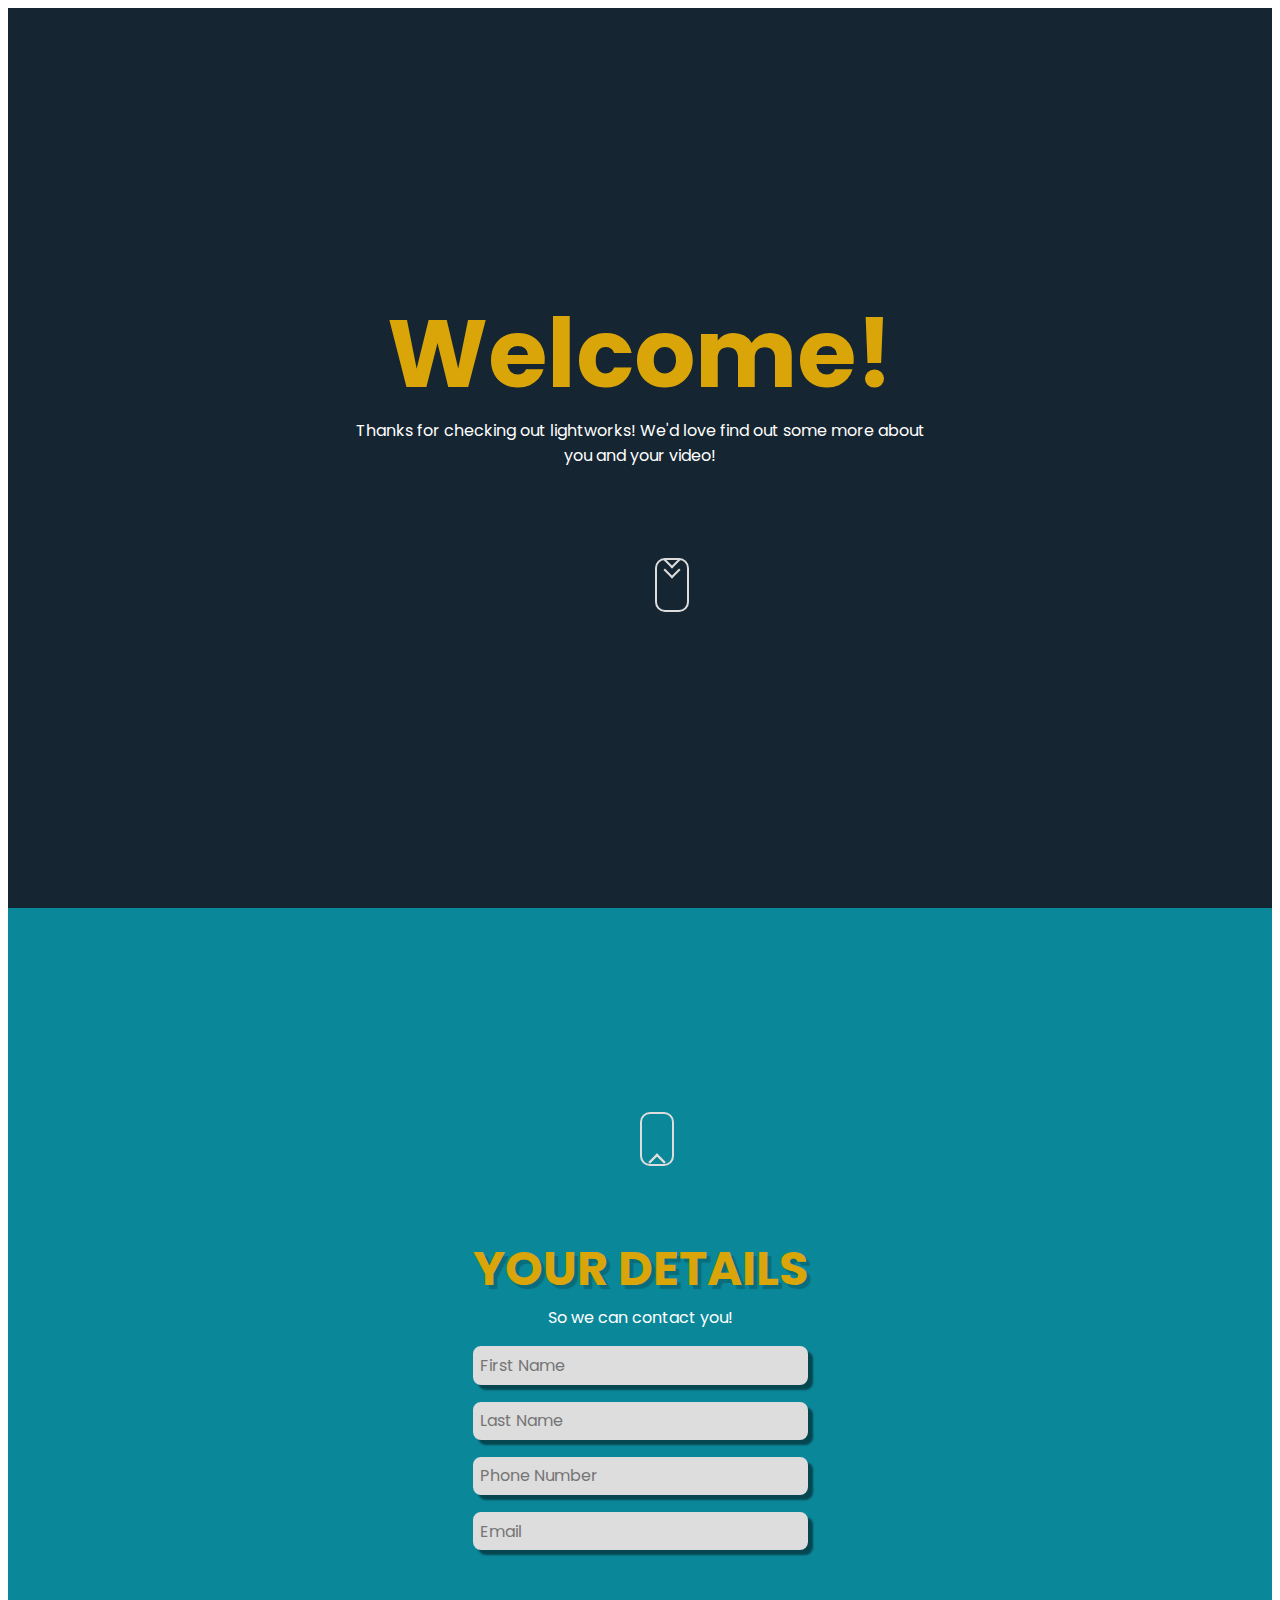
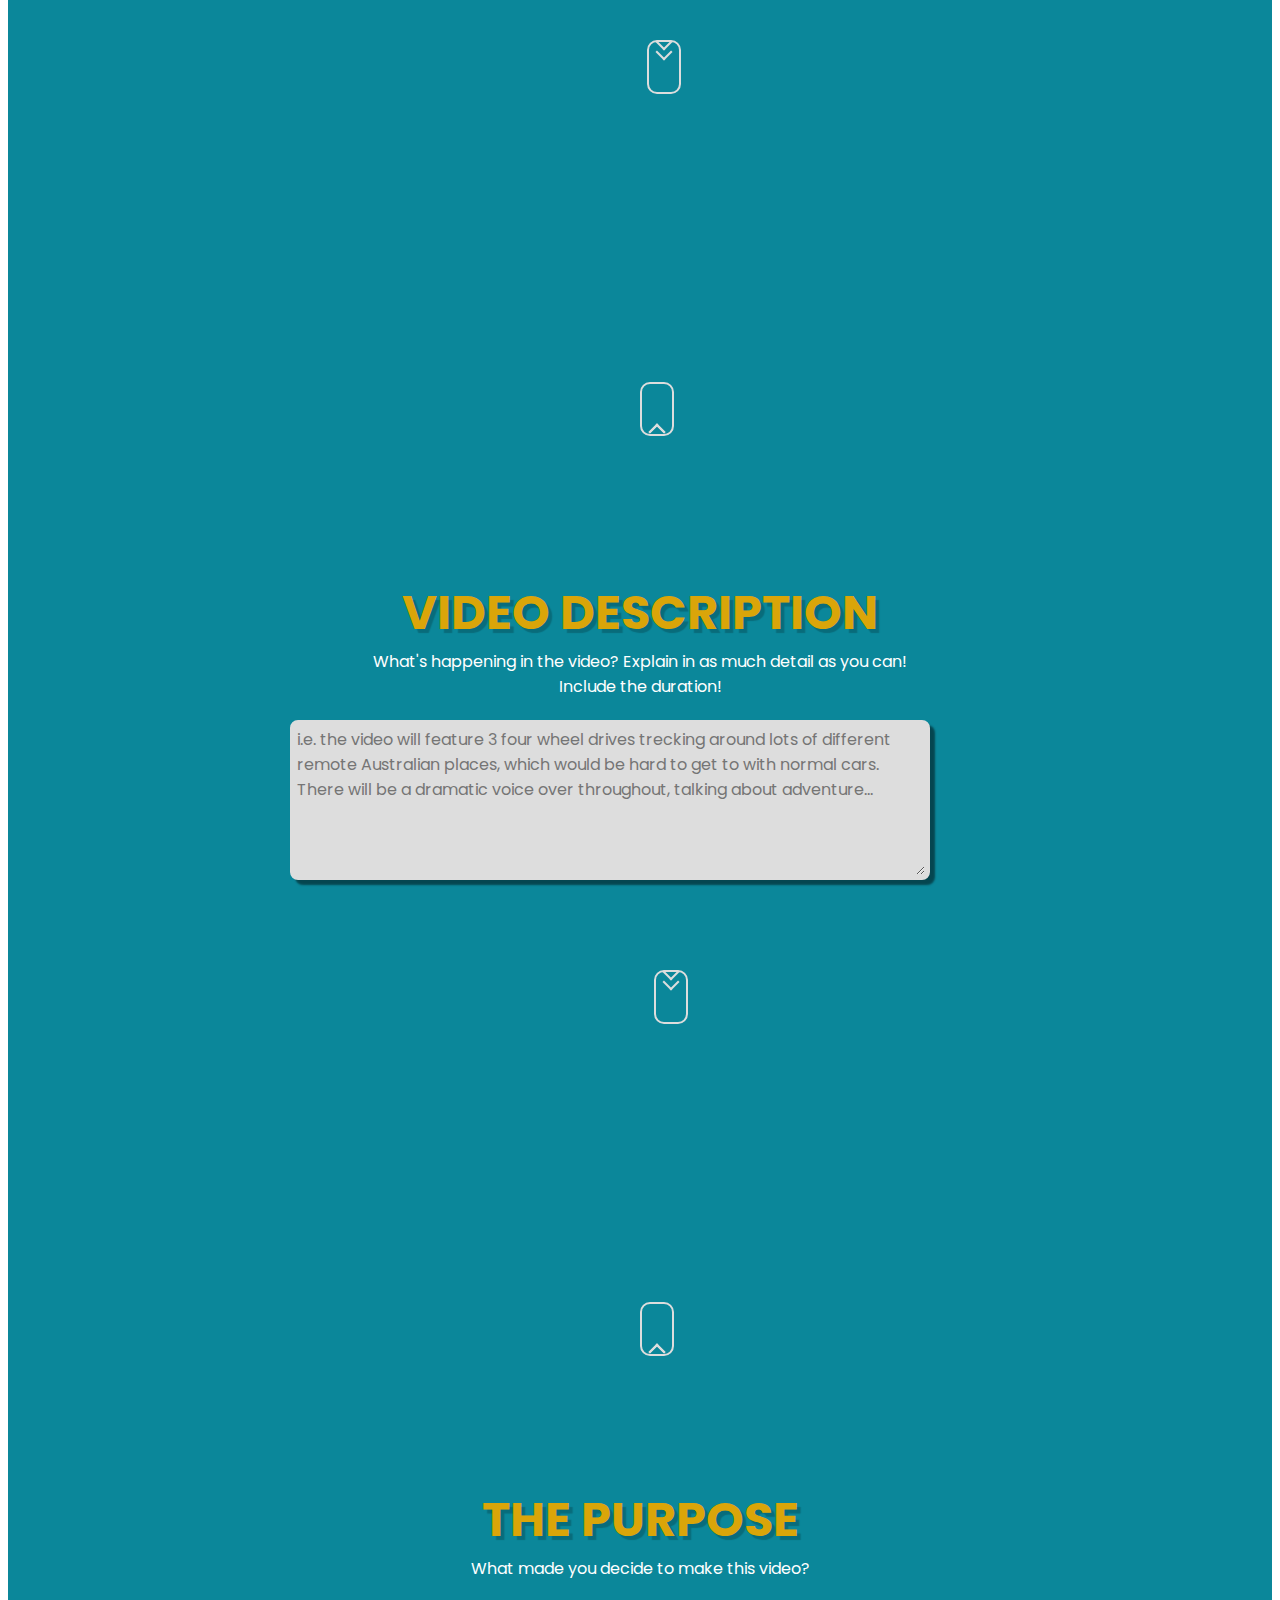
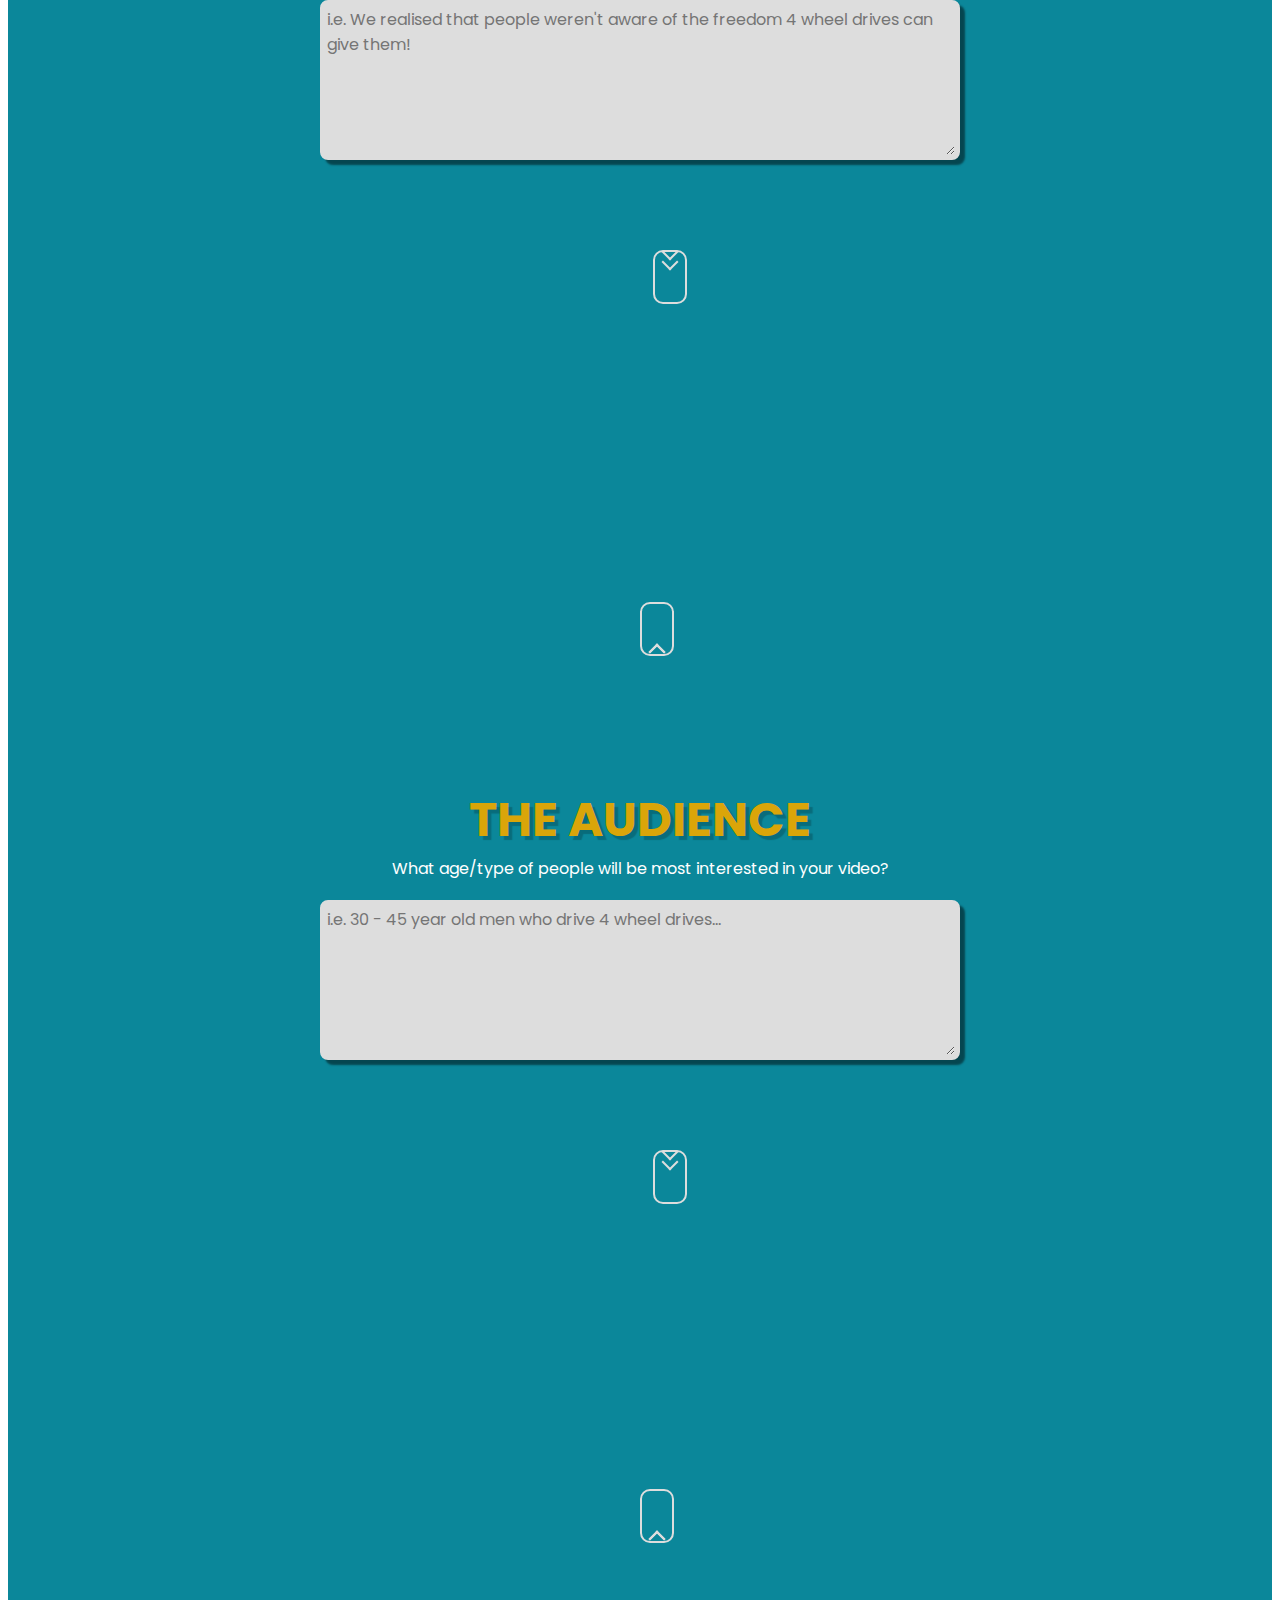
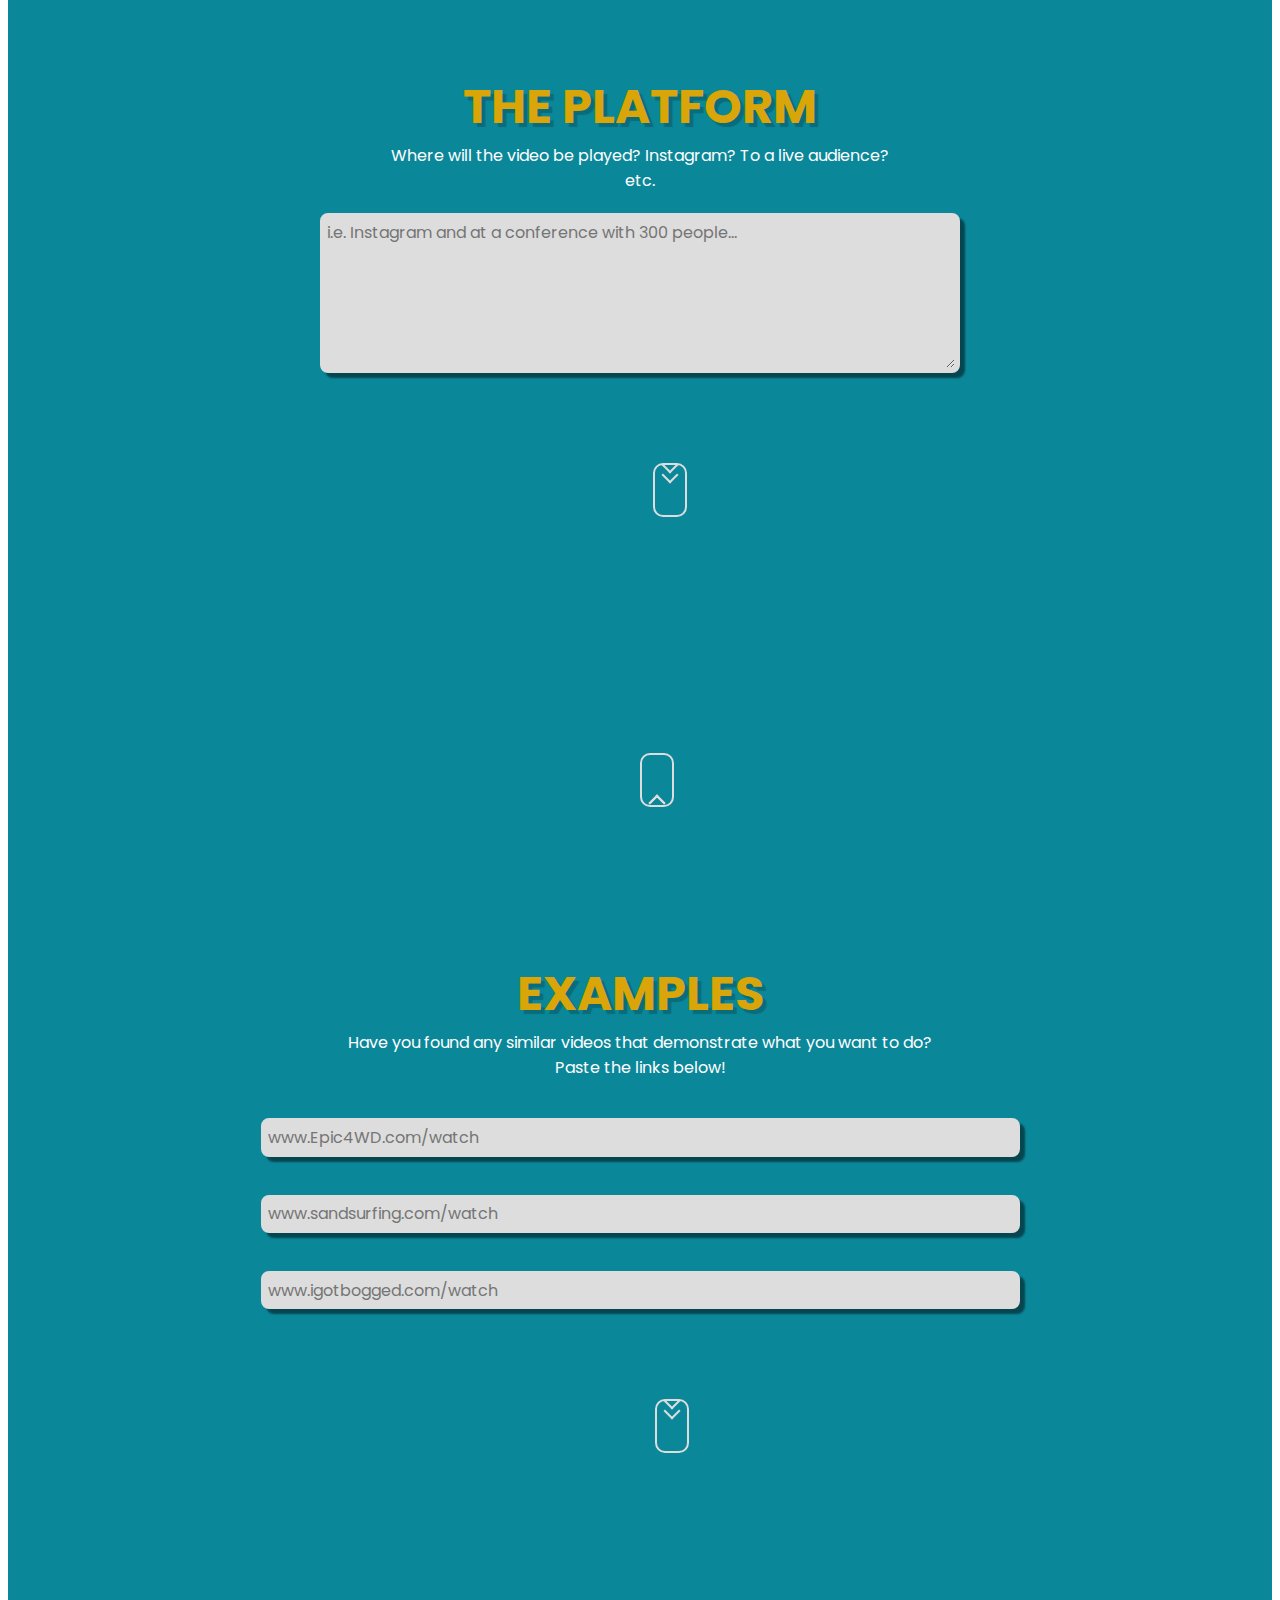
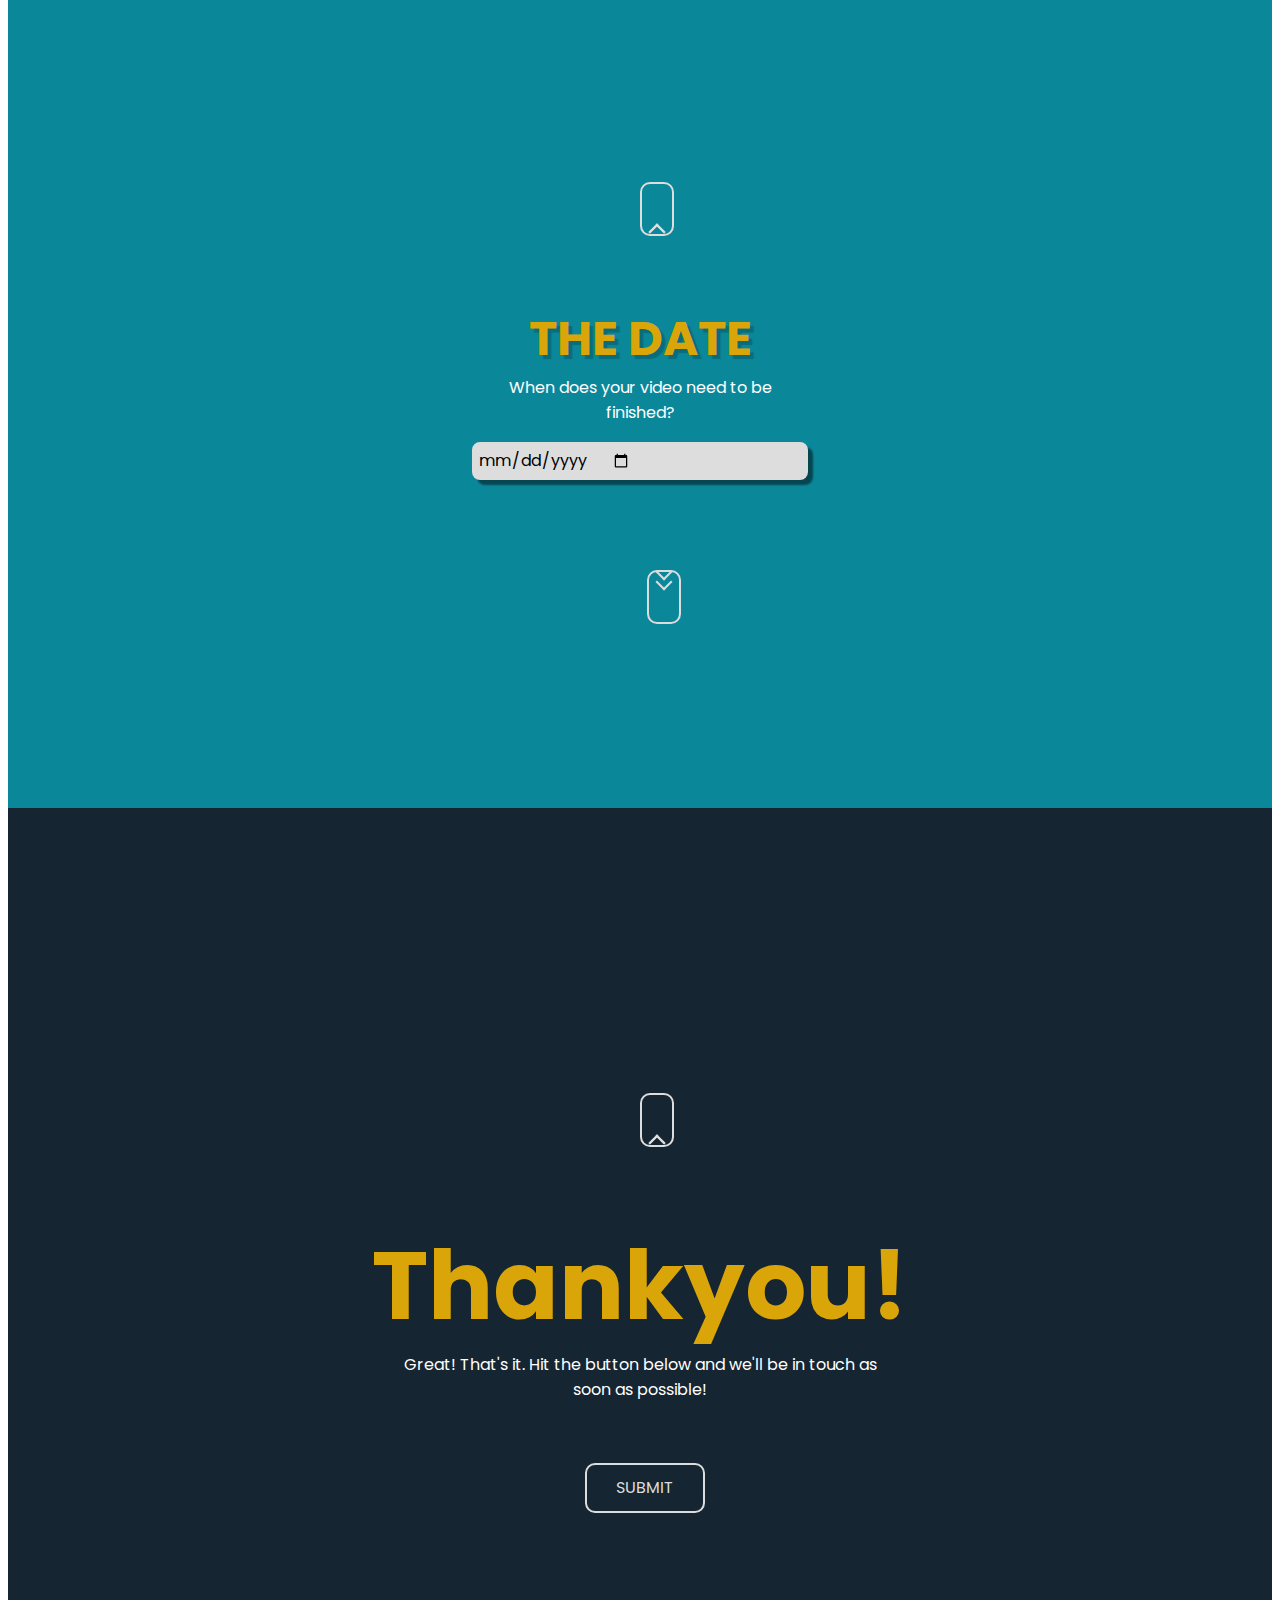
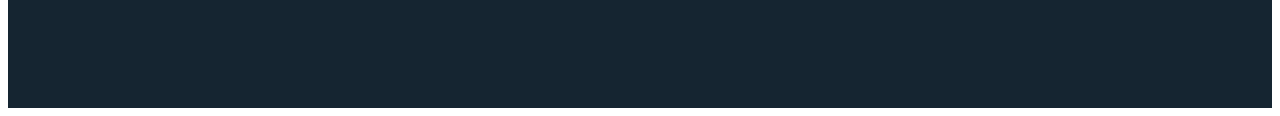
==== index.html @ 7a89deee "DOCS: Namechange" ====
<html>
<!DOCTYPE html>
    <head>    
        <meta charset="utf-8">    
        <title>Video Information</title>
        <link rel="stylesheet" href="style.css">
        <link href="https://fonts.googleapis.com/css2?family=Playfair+Display&family=Poppins:ital,wght@0,200;0,600;1,100&display=swap" rel="stylesheet">
    
    
        <script>
            function runData()
            {
            const scriptURL = 'https://script.google.com/macros/s/AKfycby_5Xh-_FrQIlxPBW9aGTInWg4UuoyA--W_5zCVRvYld8uP3xyU1ktZwAT-wDY3foF7TA/exec'
           
            const form = document.forms['submit-to-google-sheet']
               // fetch(scriptURL, { method: 'POST', body: new FormData(form)})
                //.then(response => console.log('Success!', response))
                //.catch(error => console.error('Error!', error.message))
                console.log(new FormData(form));
            }   
          </script>
    </head>

    <body scroll="no" style="overflow: hidden">
        <section id="sec-1">
            <form name="submit-to-google-sheet">
            <div class="container">
                <h1>Welcome!</h1>
                <p>Thanks for checking out lightworks! We'd love find out some more about you and your video!</p>
                <a href="#sec-2">
                    <div class="scroll-down"></div>
                </a>
            </div>
        </section>
        <section id="sec-2">
            <div class="container">
                <a href="#sec-1">
                    <div class="scroll-up"></div>
                </a>
                <h2>YOUR DETAILS</h2>
                <p>So we can contact you!</p>
                <input placeholder="First Name" name="First">   
                <input placeholder="Last Name" name="Last">
                <input placeholder="Phone Number" name="Number">
                <input placeholder="Email" name="Email">
                <a href="#sec-3">
                    <div class="scroll-down"></div>
                </a>
            </div>
        </section>
        <section id="sec-3">
            <div class="container">
                <a href="#sec-2">
                    <div class="scroll-up"></div>
                </a>
                <h2>VIDEO DESCRIPTION</h2>
                <p>What's happening in the video? Explain in as much detail as you can! Include the duration!</p>
                <textarea name="Description" class="large-input" placeholder="i.e. the video will feature 3 four wheel drives trecking around lots of different remote Australian places, which would be hard to get to with normal cars. There will be a dramatic voice over throughout, talking about adventure..."></textarea>
                <a href="#sec-4">
                    <div class="scroll-down"></div>
                </a> 
            </div>
        </section>
        <section id="sec-4">
            <div class="container">
                <a href="#sec-3">
                    <div class="scroll-up"></div>
                </a>
                 <h2>THE PURPOSE</h2>
                <p>What made you decide to make this video?</p>
                <textarea name="Purpose" class="large-input" placeholder="i.e. We realised that people weren't aware of the freedom 4 wheel drives can give them!"></textarea>
                <a href="#sec-5">
                    <div class="scroll-down"></div>
                </a> 
            </div>
        </section>
        <section id="sec-5">
            <div class="container">
                <a href="#sec-4">
                    <div class="scroll-up"></div>
                </a>
                 <h2>THE AUDIENCE</h2>
                <p>What age/type of people will be most interested in your video?</p>
                <textarea name="Audience" class="large-input" placeholder="i.e. 30 - 45 year old men who drive 4 wheel drives..."></textarea>
                <a href="#sec-6">
                    <div class="scroll-down"></div>
                </a> 
            </div>
        </section>
        <section id="sec-6">
            <div class="container">
                <a href="#sec-5">
                    <div class="scroll-up"></div>
                </a>
                 <h2>THE PLATFORM</h2>
                <p>Where will the video be played? Instagram? To a live audience? etc.</p>
                <textarea name="Platform" class="large-input" placeholder="i.e. Instagram and at a conference with 300 people..."></textarea>
                <a href="#sec-7">
                    <div class="scroll-down"></div>
                </a> 
            </div>
        </section>
        <section id="sec-7">
            <div class="container">
                <a href="#sec-6">
                    <div class="scroll-up"></div>
                </a>
                 <h2>EXAMPLES</h2>
                <p>Have you found any similar videos that demonstrate what you want to do? Paste the links below!</p>
                <input name="Example 1" placeholder="www.Epic4WD.com/watch">   
                <input name="Example 2" placeholder="www.sandsurfing.com/watch">
                <input name="Example 3" placeholder="www.igotbogged.com/watch">
                <a href="#sec-8">
                    <div class="scroll-down"></div>
                </a> 
            </div>
        </section>
        <section id="sec-8">
            <div class="container">
                <a href="#sec-7">
                    <div class="scroll-up"></div>
                </a>
                 <h2>THE DATE</h2>
                <p>When does your video need to be finished?</p>
                <input name="Date" type="date" placeholder="June 30th, 2022">   
                <a href="#sec-9">
                    <div class="scroll-down"></div>
                </a> 
            </div>
        </section>
        <section id="sec-9">
            <div class="container">
                <a href="#sec-8">
                    <div class="scroll-up"></div>
                </a>
                <br><br><br><br>
                <h1>Thankyou!</h1>
                <p>Great! That's it. Hit the button below and we'll be in touch as soon as possible!</p>
                <button type="button" onClick="runData()">SUBMIT</button>
            </div>
        </section>
    </form>
    </body>
</html>
---- style.css ----
:root
{
    --primary-color: #dddddd;
    --secondary-color: #0b879a;
    --bg-color: #152531;
    --font-color: #ffffff;
    --heading-color: #daa509;
}

html
{
    scroll-behavior: smooth;
}

p {
    font-family: 'Poppins', sans-serif;
    margin: 0% 10% 0% 10%;
    color: var(--font-color);
    text-justify: distribute;
    position: relative;
    text-align: center;
   }
 
 h1
 {
     font-family: 'Poppins', sans-serif;
     margin: -1%;
     font-size: 600%;
     color: var(--heading-color);
     text-align: center;
     position: relative;
     vertical-align: text-bottom;
 }
 h2 
 {
    font-family: 'Poppins', sans-serif;
    margin: 20% 0 0 0;
    font-size: 300%;
    color: var(--heading-color);
    text-align: center;
    vertical-align: text-top;
    position: relative;
    text-shadow: 4px 4px 1px rgba(0, 0, 0, 0.2);
 }
 
 h3
 {
     font-family: 'Poppins', sans-serif;
     font-size: 1em;
     color: var(--secondary-color);
     margin: 0.83em 0 0.17em 0.5em;
 }
 
 img
 {
     margin: 0em 1em 0em 1em;
     vertical-align: top;
     display: inline-block;
     text-align: center;
     align-content: center;
     width: 100%;
     height: 100%;
 }
 
 button
 {
    font-family: 'Poppins', sans-serif;
    background-color: var(--bg-color);
    color: var(--primary-color);
    font-size: 100%;
    height: 50px;
    width: 120px;
    border: 2px solid var(--primary-color);
    margin: 10% 0 0 0;
    position: relative;
    left: 41%;
    border-radius: 10px;
    cursor: pointer;
    transition: .2s;
 }
 
 button:hover
 {
    font-size: 120%;
    background-color: var(--heading-color);
 }
 
 button:active
 {
     background-color: var(--bg-color);
     font-size: 100%;
 }
 
 input
 {
    font-family: 'Poppins', sans-serif;
    background-color: var(--primary-color);
    border: 5px solid var(--primary-color);
    width: 100%;
    min-height: 2.4em;
    border-radius: 0.5em;
    margin: 5% 0 0 0;
    font-size: 100%;
    position: relative;
    display: flex;
    box-shadow: 5px 5px 2px rgba(0, 0, 0, 0.479);
    transition: 0.2s;
 }
 
 input:hover
 {
     border-color: var(--primary-color);
 }
 
 input:focus
 {
    border: 5px solid var(--heading-color);
 }

 section
 {
    min-height: 100vh;
    width: 100%;
    display: flex;
    justify-content: center;
 }

 #sec-1
 {
    background-color: var(--bg-color);
    position: relative;
    align-items: center;
 }

#sec-2
{
    background-color: var(--secondary-color);
    align-items: center;
}

#sec-3
{
    background-color: var(--secondary-color);
    align-items: center;
}

#sec-4
{
    background-color: var(--secondary-color);
    align-items: center;
}

#sec-5
{
    background-color: var(--secondary-color);
    align-items: center;
}

#sec-6
{
    background-color: var(--secondary-color);
    align-items: center;
}

#sec-7
{
    background-color: var(--secondary-color);
    align-items: center;
}

#sec-8
{
    background-color: var(--secondary-color);
    align-items: center;
}
#sec-9
{
    background-color: var(--bg-color);
    align-items: center;
}


textarea
{
    font-family: 'Poppins', sans-serif;
    background-color: var(--primary-color);
    border: 5px solid var(--primary-color);
    width: 40em;
    min-height: 10em;
    border-radius: 0.5em;
    margin: 3% 0 0 0;
    font-size: 100%;
    position: relative;
    display: flex;
    justify-content: left;
    box-shadow: 5px 5px 2px rgba(0, 0, 0, 0.479);
    transition: 0.2s;
}


.scroll-down
{
    height: 50px;
    width: 30px;
    border: 2px solid var(--primary-color);
    margin: 10vh 0 0 0;
    position: relative;
    left: 52%;
    bottom: 10%;
    border-radius: 10px;
    cursor: pointer;
}

.scroll-down::before,
.scroll-down::after
{
    content: '';
    position: absolute;
    top: 20%;
    left: 50%;
    border: 2px solid var(--primary-color);
    height: 10px;
    width: 10px;
    transform: translate(-50%, -50%) rotate(45deg);
    border-top: transparent;
    border-left: transparent;
    animation: scroll-down 1s ease-in-out infinite;
}

.scroll-down::after
{
    top: 0%;
    animation-delay: .2s;
}

@keyframes scroll-down 
{
0%{
    opacity:0;
}
30%{
    opacity: 1;
}
60%{
    opacity: 1;
}
100%{
    opacity: 0;
    top: 90%;
}
}


.scroll-up
{
    height: 50px;
    width: 30px;
    border: 2px solid var(--primary-color);
    margin: 10vh 0 0 0;
    position: relative;
    left: 50%;
    top: 10%;
    border-radius: 10px;
    cursor: pointer;
}

.scroll-up::before,
.scroll-up::after
{
    content: '';
    position: absolute;
    bottom: -20%;
    left: 50%;
    border: 2px solid var(--primary-color);
    height: 10px;
    width: 10px;
    transform: translate(-50%, -50%) rotate(45deg);
    border-bottom: transparent;
    border-right: transparent;
    animation: scroll-up 1s ease-in-out infinite;
}

.scroll-up::after
{
    bottom: -20%;
    animation-delay: .2s;
}

@keyframes scroll-up 
{
0%{
    opacity:0;
}
30%{
    opacity: 1;
}
60%{
    opacity: 1;
}
100%{
    opacity: 0;
    bottom: 60%;
}
}
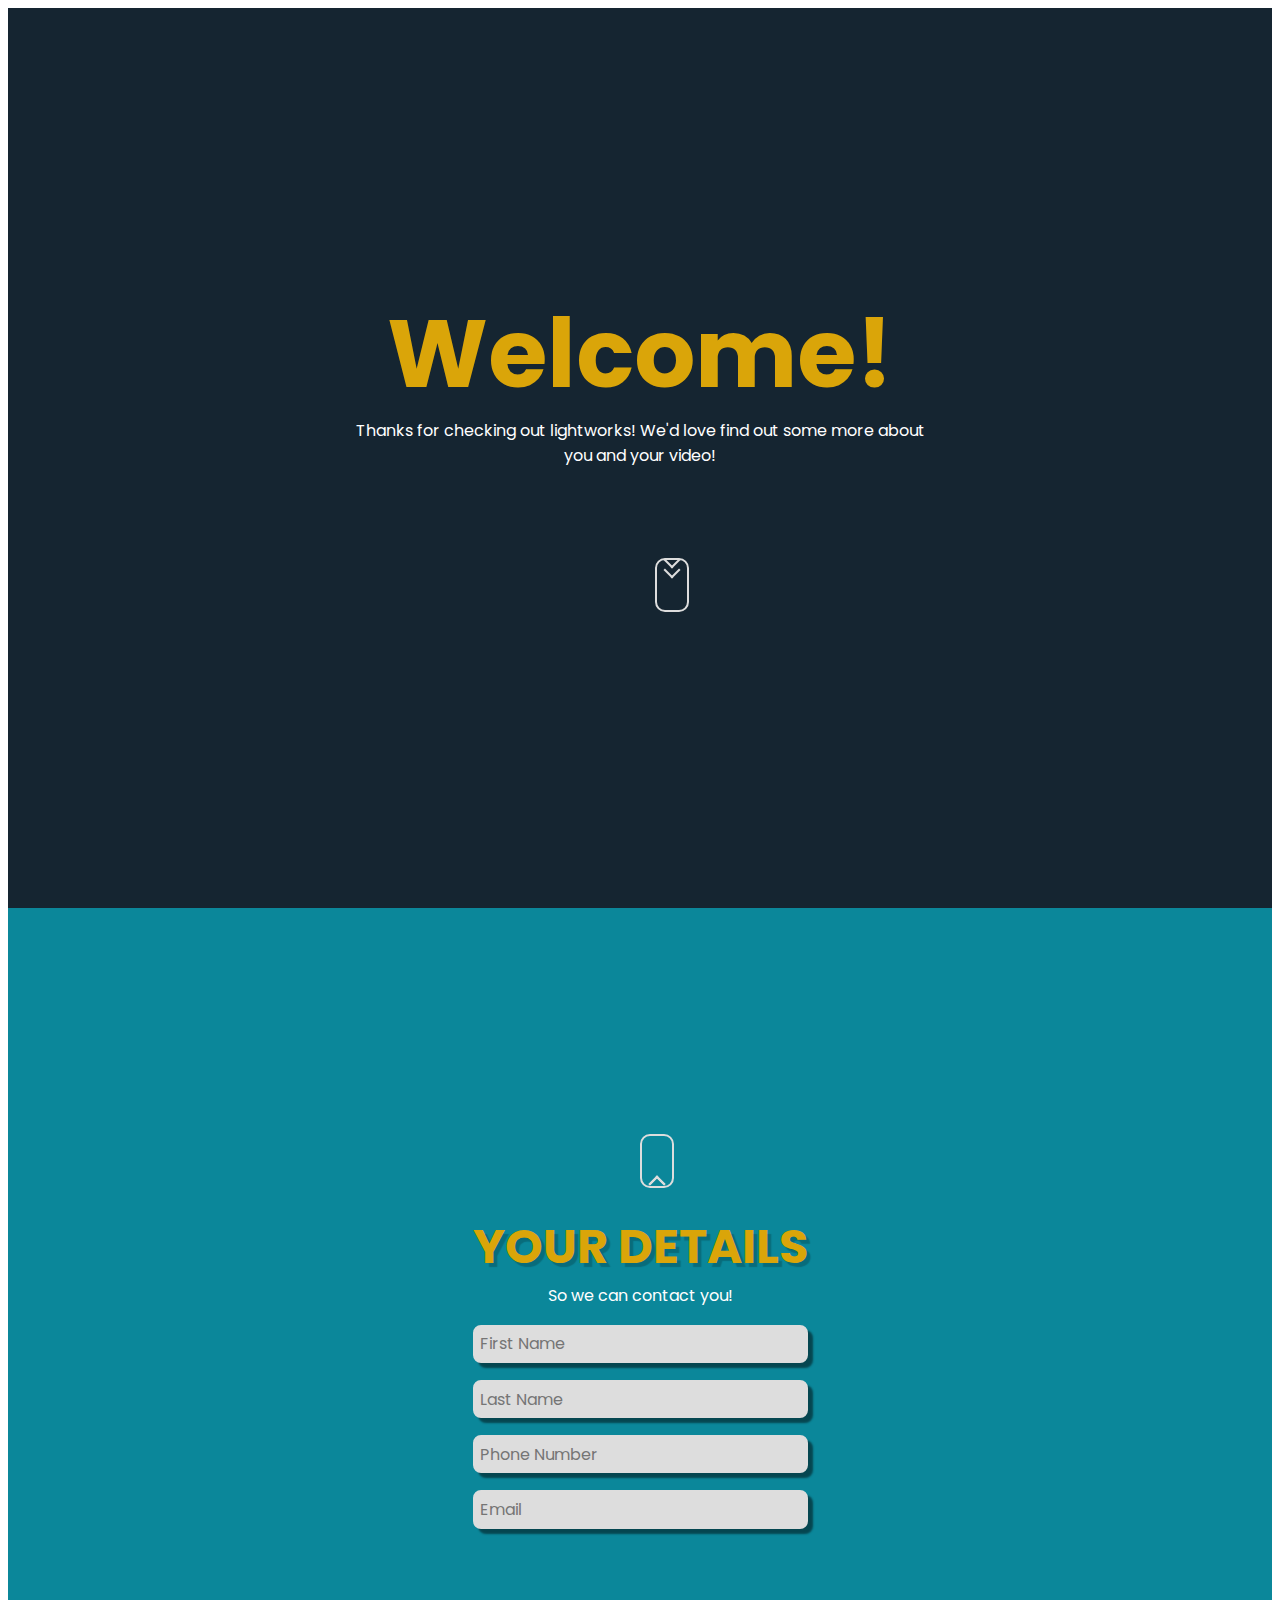
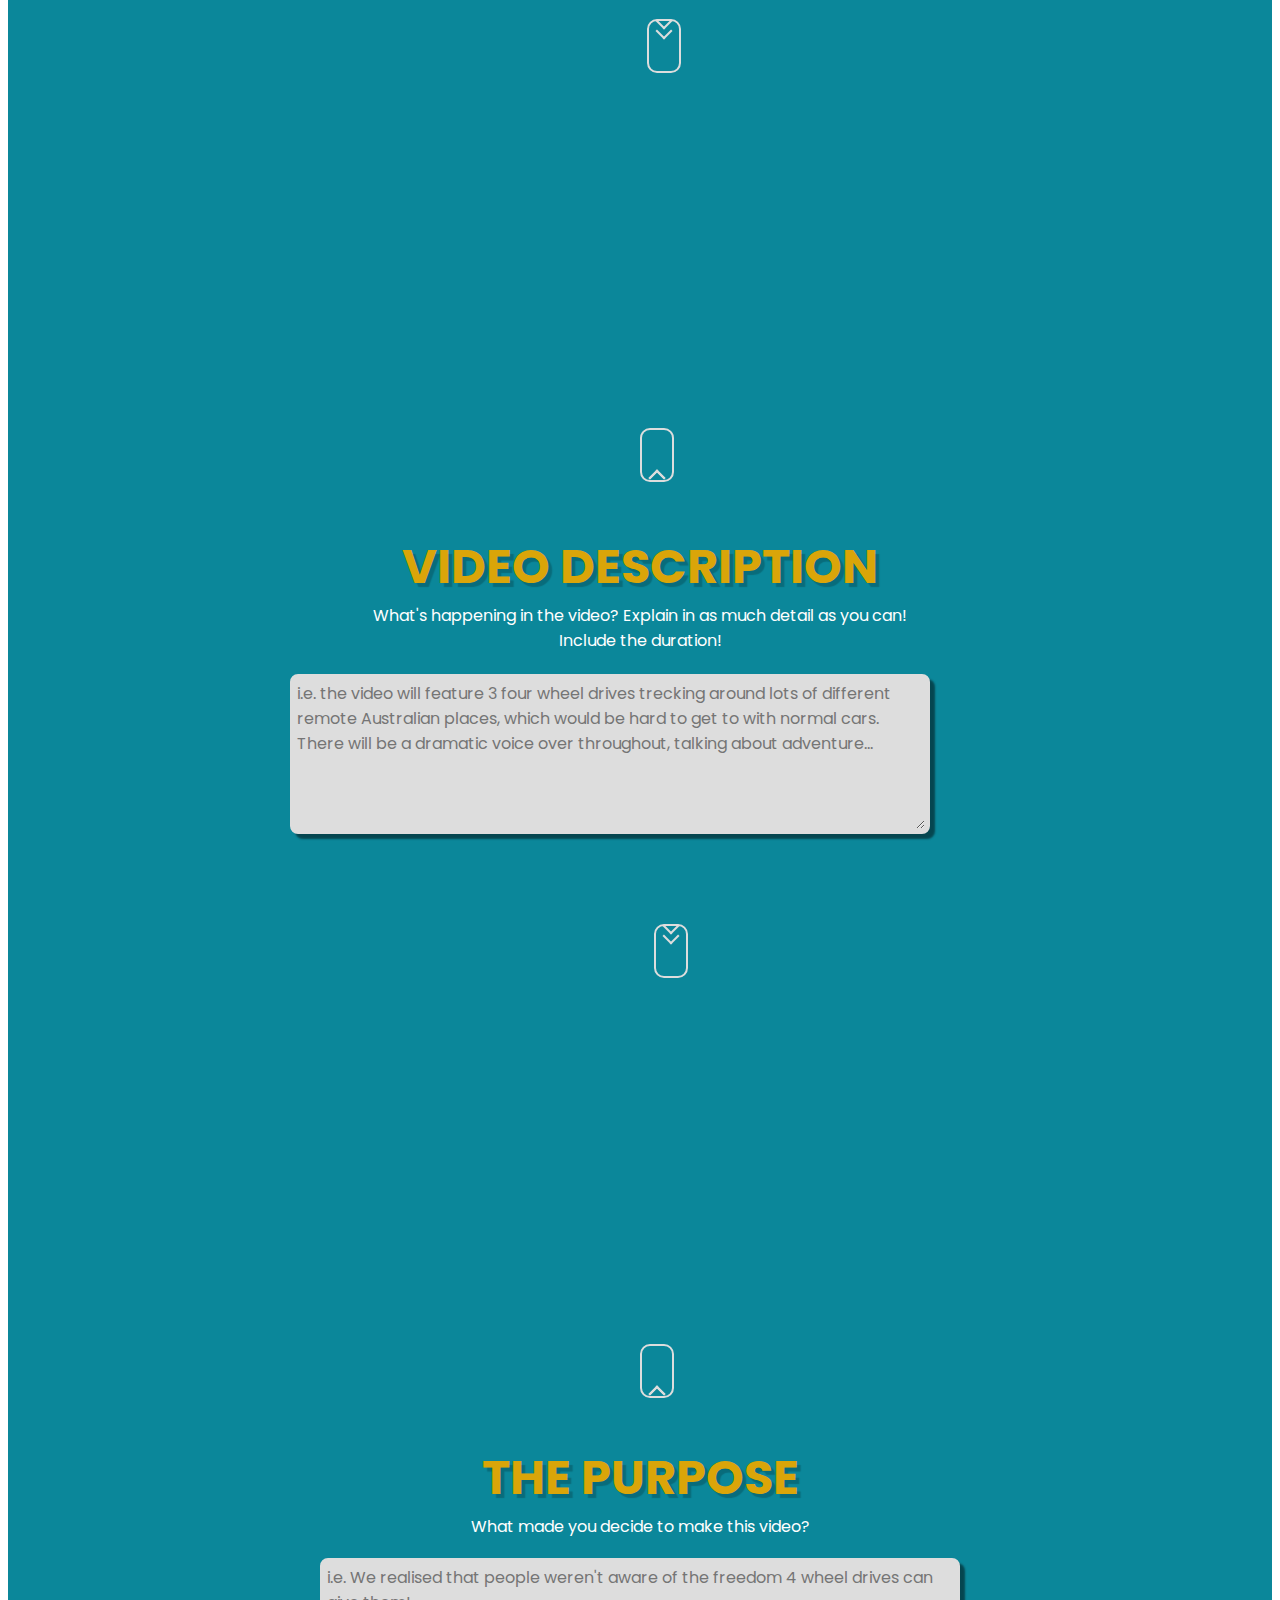
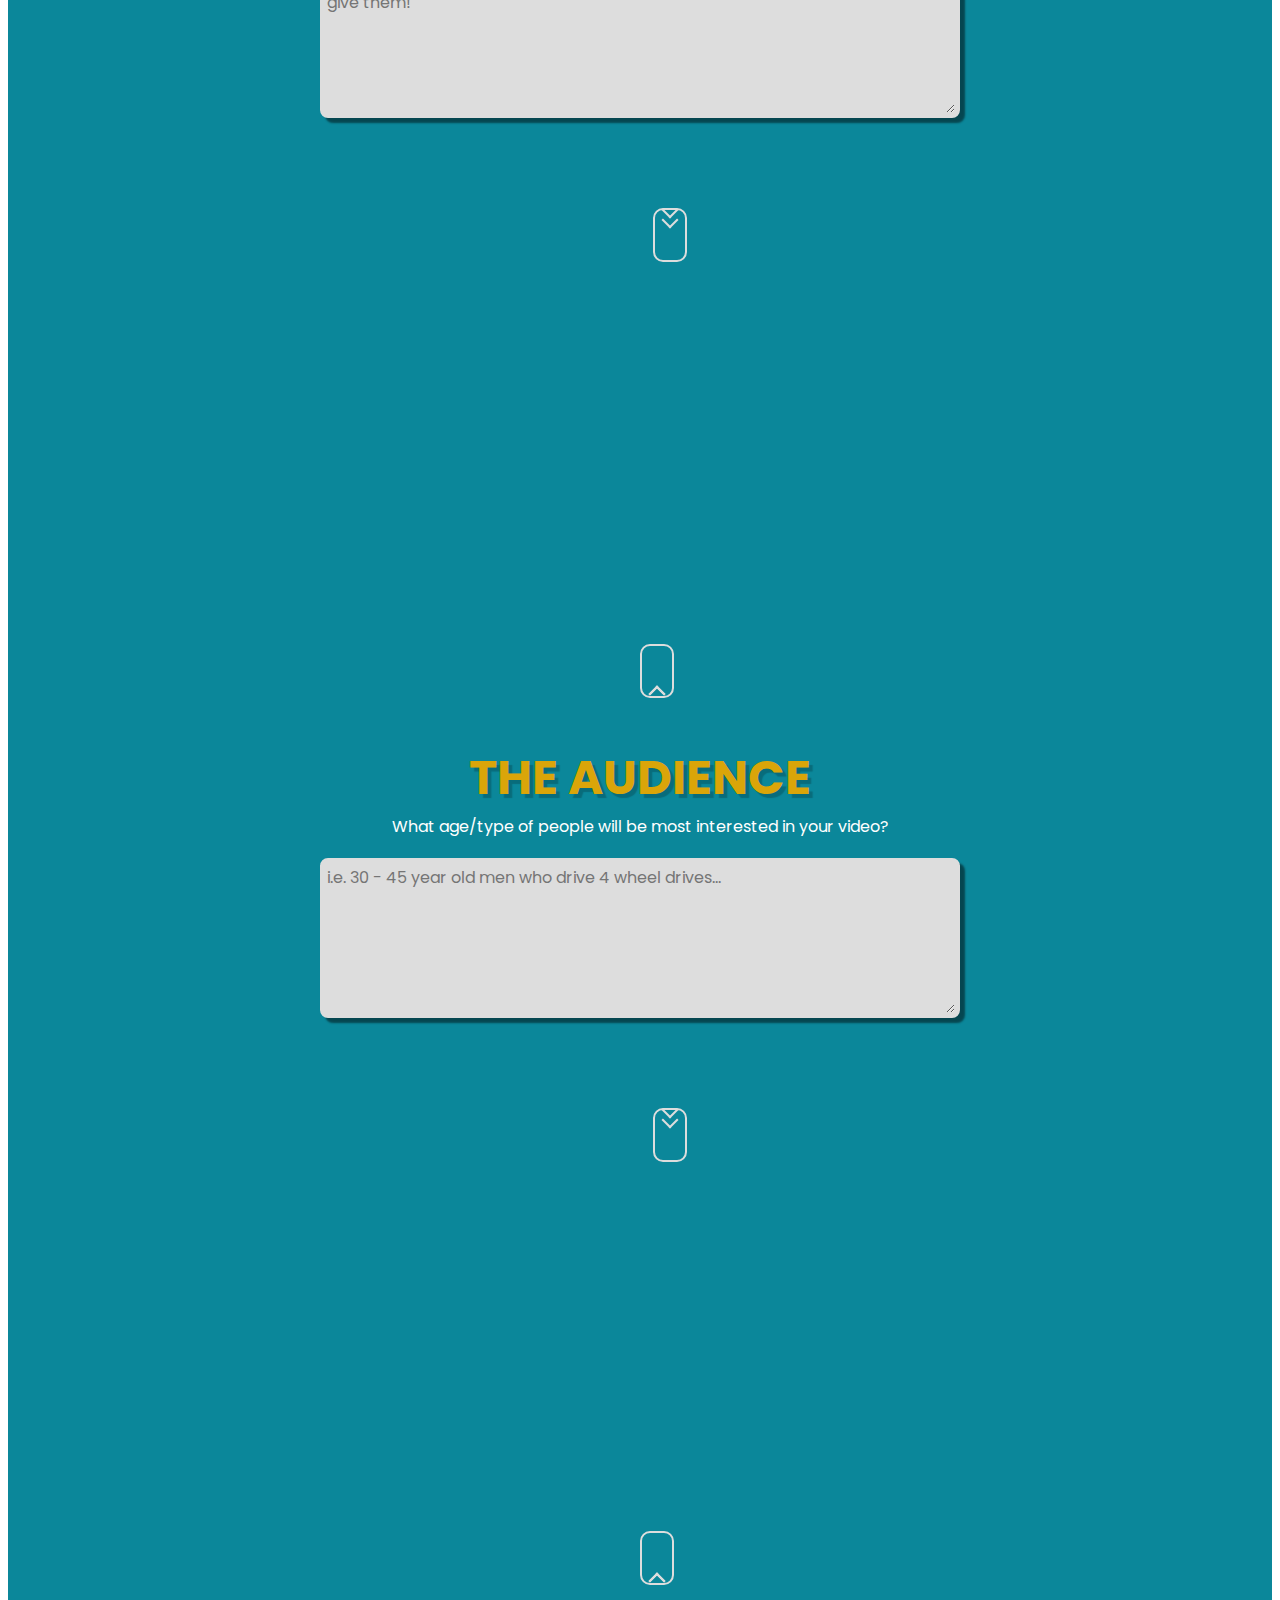
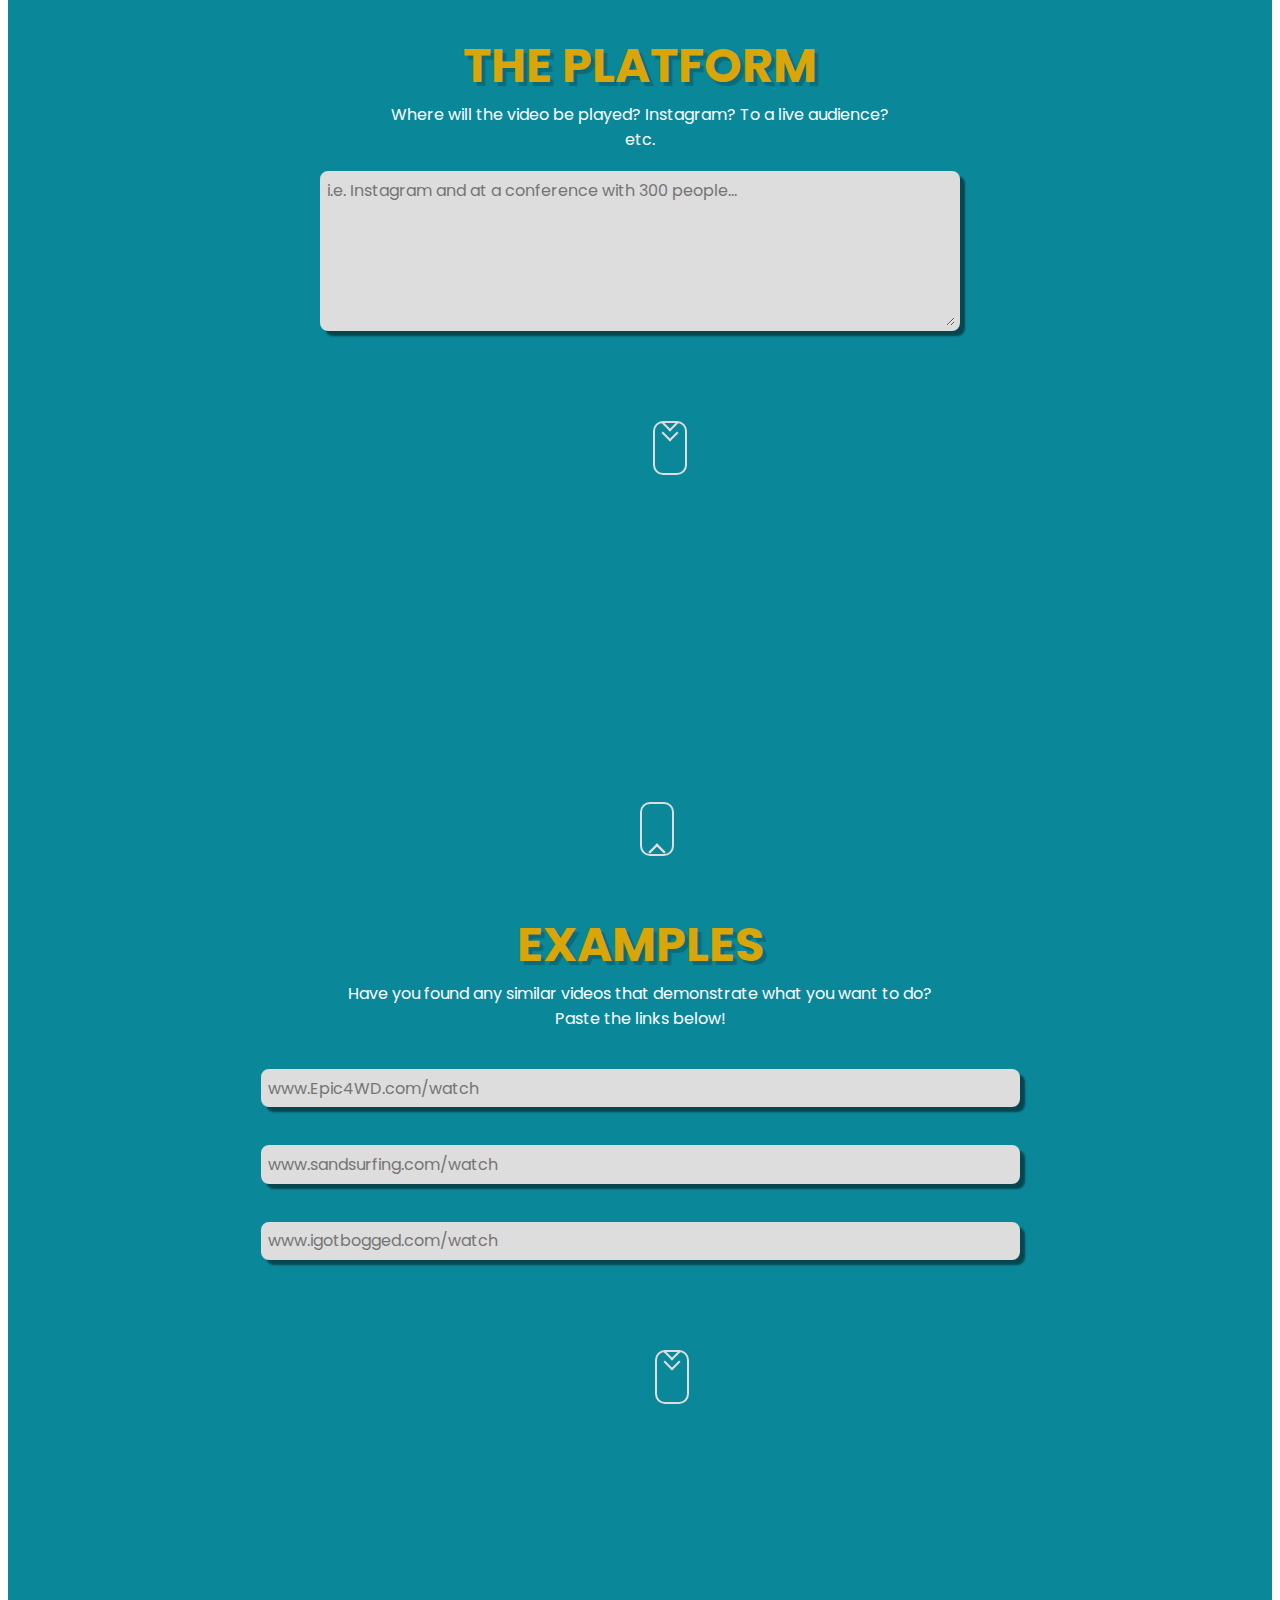
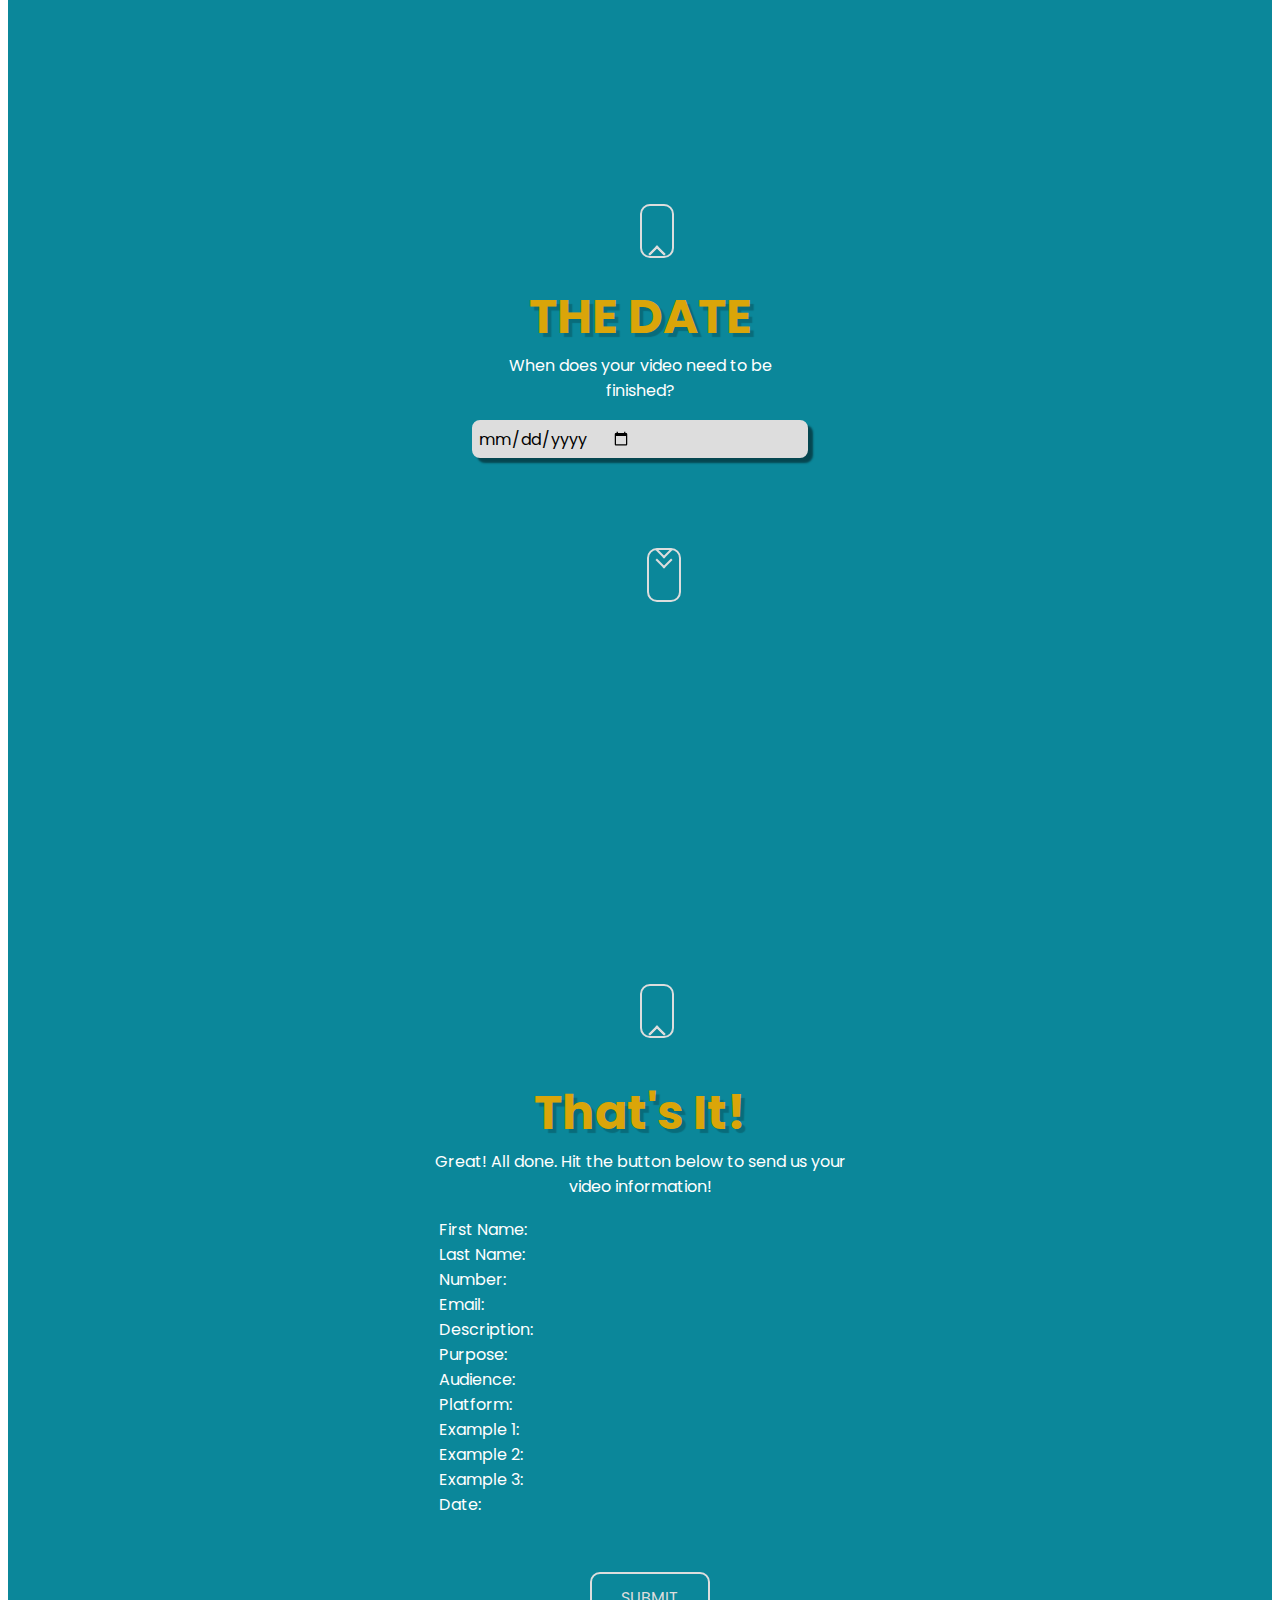
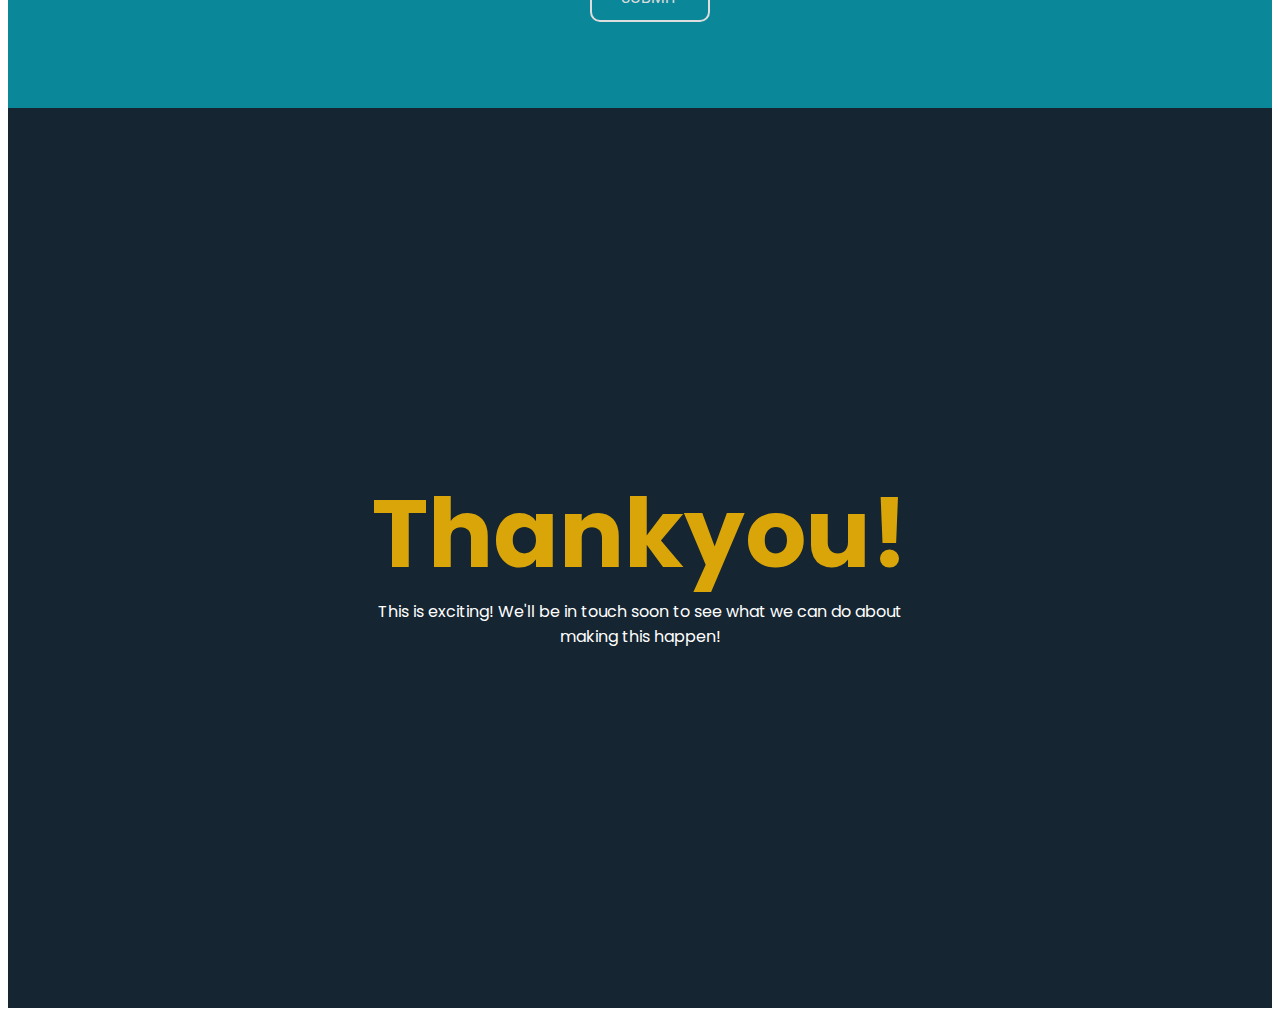
==== commit b09efce4: "FEAT: Stuff" ====
--- a/index.html
+++ b/index.html
@@ -13,11 +13,69 @@
             const scriptURL = 'https://script.google.com/macros/s/AKfycby_5Xh-_FrQIlxPBW9aGTInWg4UuoyA--W_5zCVRvYld8uP3xyU1ktZwAT-wDY3foF7TA/exec'
            
             const form = document.forms['submit-to-google-sheet']
-               // fetch(scriptURL, { method: 'POST', body: new FormData(form)})
-                //.then(response => console.log('Success!', response))
-                //.catch(error => console.error('Error!', error.message))
+               fetch(scriptURL, { method: 'POST', body: new FormData(form)})
+                .then(response => console.log('Success!', response))
+                .catch(error => console.error('Error!', error.message))
                 console.log(new FormData(form));
-            }   
+
+                var fnCol = document.getElementsByName('First');
+                var lnCol = document.getElementsByName('Last');
+                var nCol = document.getElementsByName('Number');
+                var eCol = document.getElementsByName('Email');
+                var dCol = document.getElementsByName('Description');
+                var pCol = document.getElementsByName('Purpose');
+                var aCol = document.getElementsByName('Audience');
+                var plCol = document.getElementsByName('Platform');
+                var e1Col = document.getElementsByName('Example 1');
+                var e2Col = document.getElementsByName('Example 2');
+                var e3Col = document.getElementsByName('Example 3');
+                var dtCol = document.getElementsByName('Date');
+
+                dtCol[0].value = "";
+            }
+
+            function displayData()
+            {
+                console.log("ran display");
+                var fnCol = document.getElementsByName('First');
+                var lnCol = document.getElementsByName('Last');
+                var nCol = document.getElementsByName('Number');
+                var eCol = document.getElementsByName('Email');
+                var dCol = document.getElementsByName('Description');
+                var pCol = document.getElementsByName('Purpose');
+                var aCol = document.getElementsByName('Audience');
+                var plCol = document.getElementsByName('Platform');
+                var e1Col = document.getElementsByName('Example 1');
+                var e2Col = document.getElementsByName('Example 2');
+                var e3Col = document.getElementsByName('Example 3');
+                var dtCol = document.getElementsByName('Date');
+
+                var fn = document.getElementById('firstName');
+                var ln = document.getElementById('lastName');
+                var n = document.getElementById('number');
+                var e = document.getElementById('email');
+                var d = document.getElementById('description');
+                var p = document.getElementById('purpose');
+                var a = document.getElementById('audience');
+                var pl = document.getElementById('platform');
+                var e1 = document.getElementById('ex1');
+                var e2 = document.getElementById('ex2');
+                var e3 = document.getElementById('ex3');
+                var dt = document.getElementById('date');
+
+                fn.innerText = "First Name: "+fnCol[0].value;
+                ln.innerText = "Last Name: "+lnCol[0].value;
+                n.innerText = "Number: "+nCol[0].value;
+                e.innerText = "Email: "+eCol[0].value;
+                d.innerText = "Description: "+dCol[0].value;
+                p.innerText = "Purpose: "+pCol[0].value;
+                a.innerText = "Audience: "+aCol[0].value;
+                pl.innerText = "Platform: "+plCol[0].value;
+                e1.innerText = "Example 1: "+e1Col[0].value;
+                e2.innerText = "Example 2: "+e2Col[0].value;
+                e3.innerText = "Example 3: "+e3Col[0].value;
+                dt.innerText = "Date: "+ dtCol[0].value;
+            }
           </script>
     </head>
 
@@ -41,8 +99,8 @@
                 <p>So we can contact you!</p>
                 <input placeholder="First Name" name="First">   
                 <input placeholder="Last Name" name="Last">
-                <input placeholder="Phone Number" name="Number">
-                <input placeholder="Email" name="Email">
+                <input type="tel" placeholder="Phone Number" name="Number">
+                <input type="email" placeholder="Email" name="Email">
                 <a href="#sec-3">
                     <div class="scroll-down"></div>
                 </a>
@@ -107,9 +165,9 @@
                 </a>
                  <h2>EXAMPLES</h2>
                 <p>Have you found any similar videos that demonstrate what you want to do? Paste the links below!</p>
-                <input name="Example 1" placeholder="www.Epic4WD.com/watch">   
-                <input name="Example 2" placeholder="www.sandsurfing.com/watch">
-                <input name="Example 3" placeholder="www.igotbogged.com/watch">
+                <input type="url" name="Example 1" placeholder="www.Epic4WD.com/watch">   
+                <input type="url" name="Example 2" placeholder="www.sandsurfing.com/watch">
+                <input type="url" name="Example 3" placeholder="www.igotbogged.com/watch">
                 <a href="#sec-8">
                     <div class="scroll-down"></div>
                 </a> 
@@ -124,7 +182,7 @@
                 <p>When does your video need to be finished?</p>
                 <input name="Date" type="date" placeholder="June 30th, 2022">   
                 <a href="#sec-9">
-                    <div class="scroll-down"></div>
+                    <div class="scroll-down" onclick="displayData()"></div>
                 </a> 
             </div>
         </section>
@@ -133,10 +191,35 @@
                 <a href="#sec-8">
                     <div class="scroll-up"></div>
                 </a>
-                <br><br><br><br>
+                <h2>That's It!</h2>
+                <p>Great! All done. Hit the button below to send us your video information!</p>
+                <br>
+                <div class="leftAlign">
+                    <p1 Id="firstName">First Name:</p1>
+                    <p1 Id="lastName">Last Name: </p1>
+                    <p1 Id="number">Number: </p1>
+                    <p1 Id="email">Email: </p1>
+                    <br>
+                    <p1 Id="description">Description: </p1>
+                    <p1 Id="purpose">Purpose: </p1>
+                    <p1 Id="audience">Audience: </p1>
+                    <p1 Id="platform">Platform: </p1>
+                    <br>
+                    <p1 Id="ex1">Example 1: </p1>
+                    <p1 Id="ex2">Example 2: </p1>
+                    <p1 Id="ex3">Example 3: </p1>
+                    <br>
+                    <p1 Id="date">Date: </p1>
+                </div>
+                <a href="#sec-10">
+                    <button onclick="runData()" type="button">SUBMIT</button>
+                </a>
+            </div>
+        </section>
+        <section id="sec-10">
+            <div class="container">
                 <h1>Thankyou!</h1>
-                <p>Great! That's it. Hit the button below and we'll be in touch as soon as possible!</p>
-                <button type="button" onClick="runData()">SUBMIT</button>
+                <p>This is exciting! We'll be in touch soon to see what we can do about making this happen!</p>
             </div>
         </section>
     </form>
--- a/style.css
+++ b/style.css
@@ -16,9 +16,19 @@
     font-family: 'Poppins', sans-serif;
     margin: 0% 10% 0% 10%;
     color: var(--font-color);
+    text-justify: distribute-all-lines;
+    position: relative;
+    text-align: center;
+   }
+
+    p1
+   {
+    font-family: 'Poppins', sans-serif;
+    margin: 0% 60% 0% 14%;
+    color: var(--font-color);
     text-justify: distribute;
     position: relative;
-    text-align: center;
+    text-align: left;
    }
  
  h1
@@ -34,7 +44,7 @@
  h2 
  {
     font-family: 'Poppins', sans-serif;
-    margin: 20% 0 0 0;
+    margin: 7% 0 0 0;
     font-size: 300%;
     color: var(--heading-color);
     text-align: center;
@@ -65,7 +75,7 @@
  button
  {
     font-family: 'Poppins', sans-serif;
-    background-color: var(--bg-color);
+    background-color: var(--secondary-color);
     color: var(--primary-color);
     font-size: 100%;
     height: 50px;
@@ -76,7 +86,7 @@
     left: 41%;
     border-radius: 10px;
     cursor: pointer;
-    transition: .2s;
+    transition: .1s;
  }
  
  button:hover
@@ -175,10 +185,15 @@
 }
 #sec-9
 {
+    background-color: var(--secondary-color);
+    align-items: center;
+}
+
+#sec-10
+{
     background-color: var(--bg-color);
     align-items: center;
 }
-
 
 textarea
 {
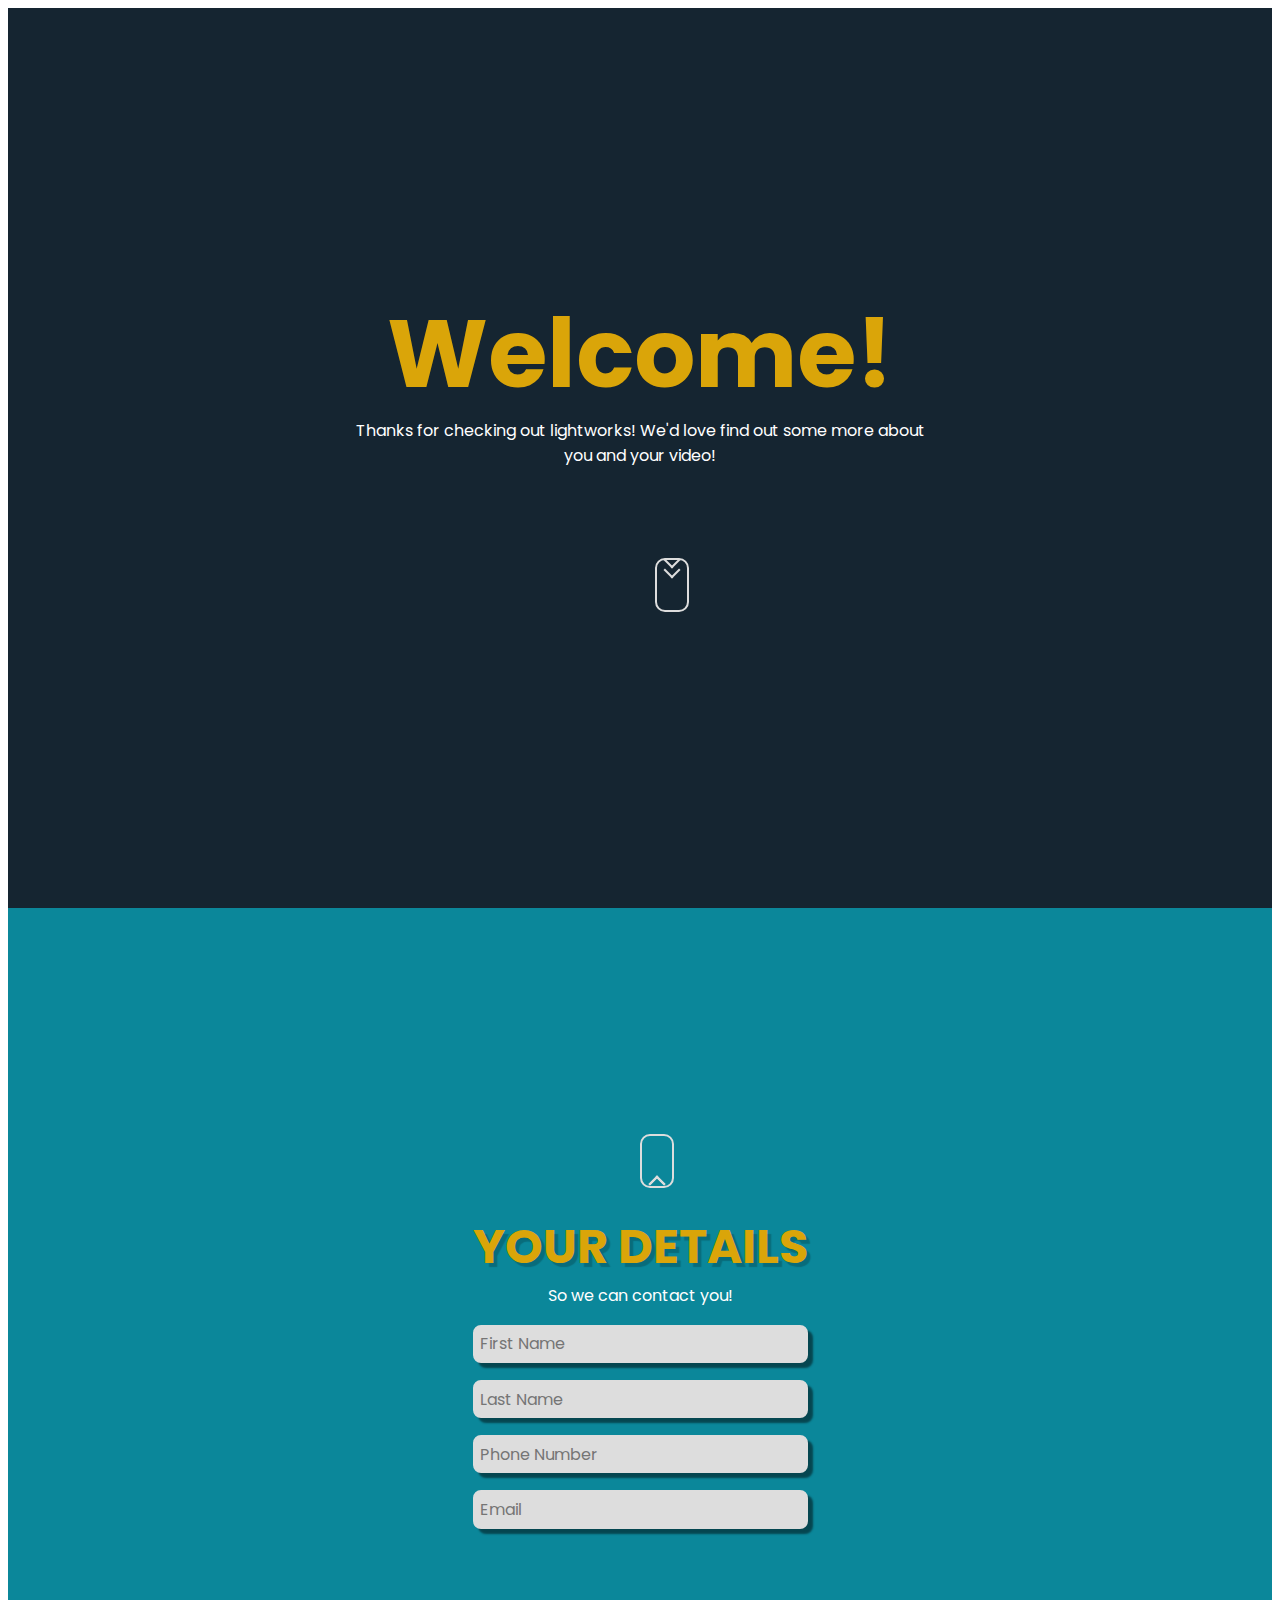
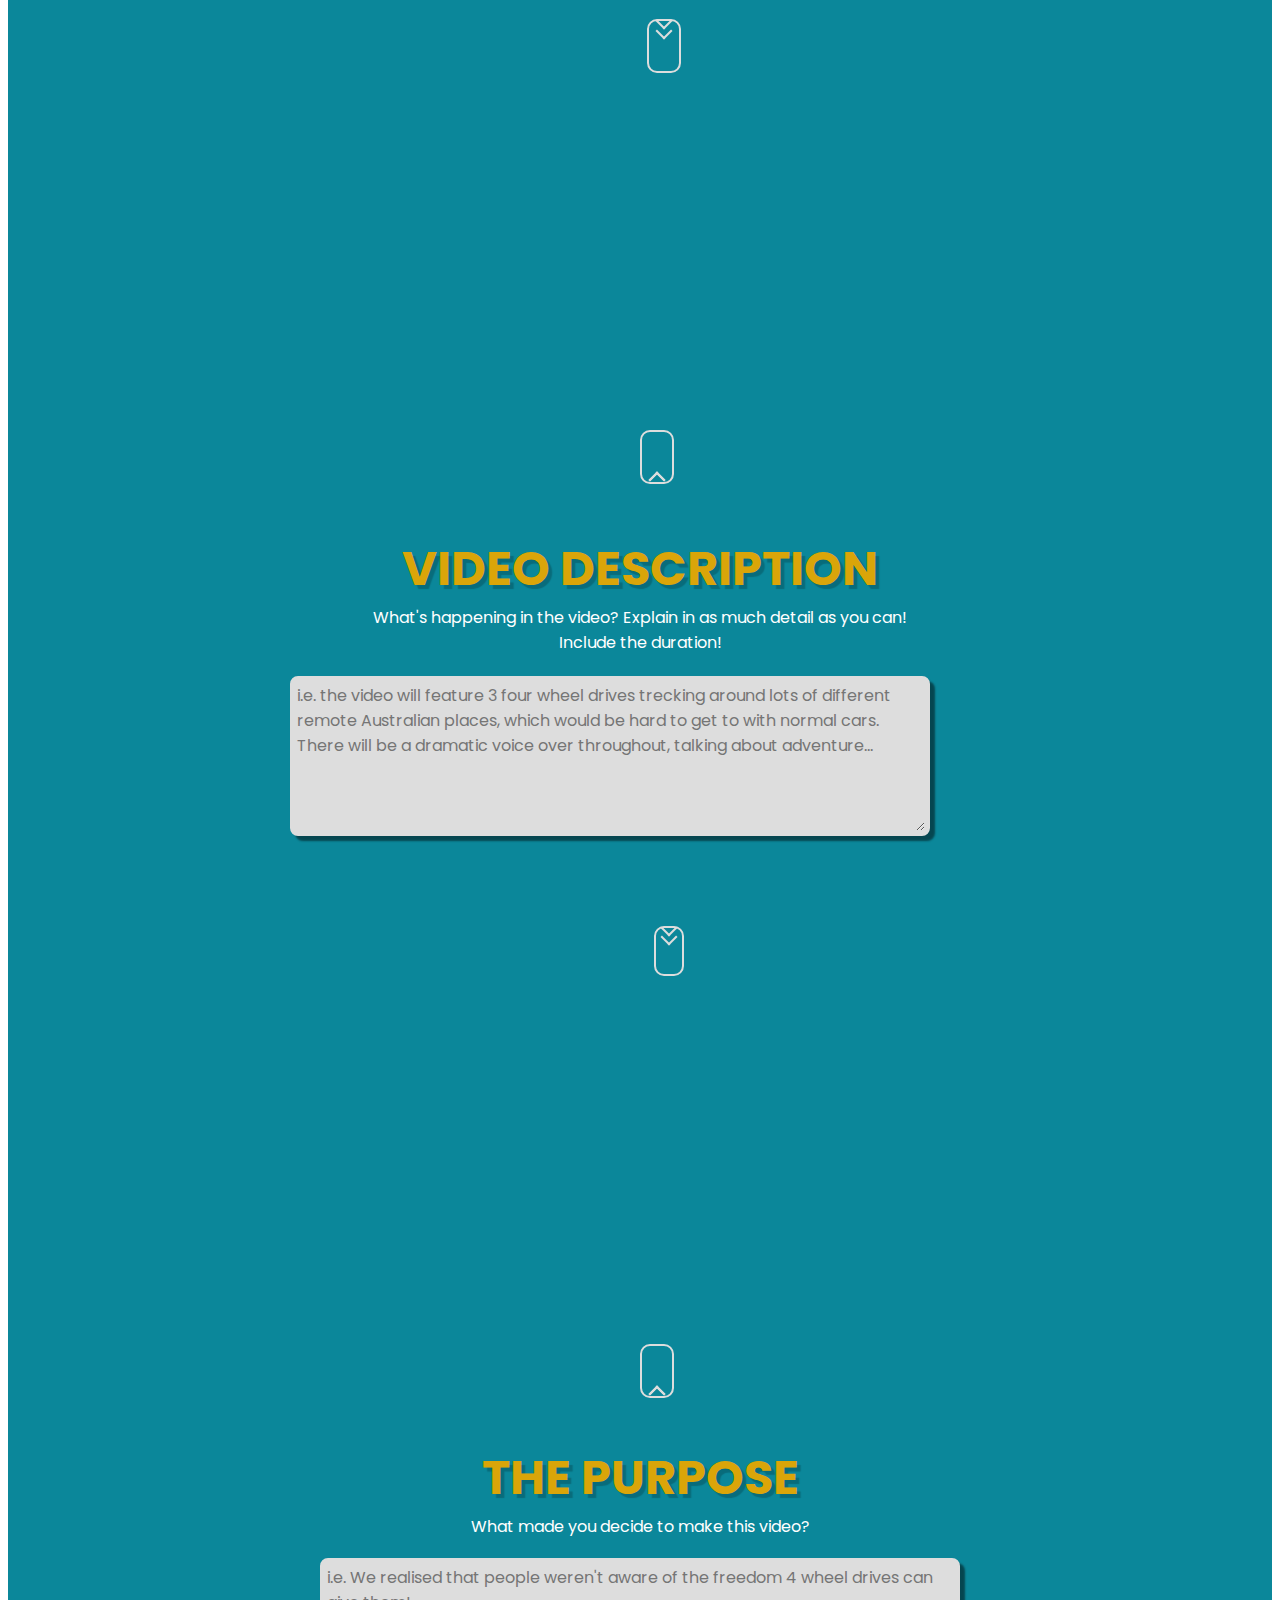
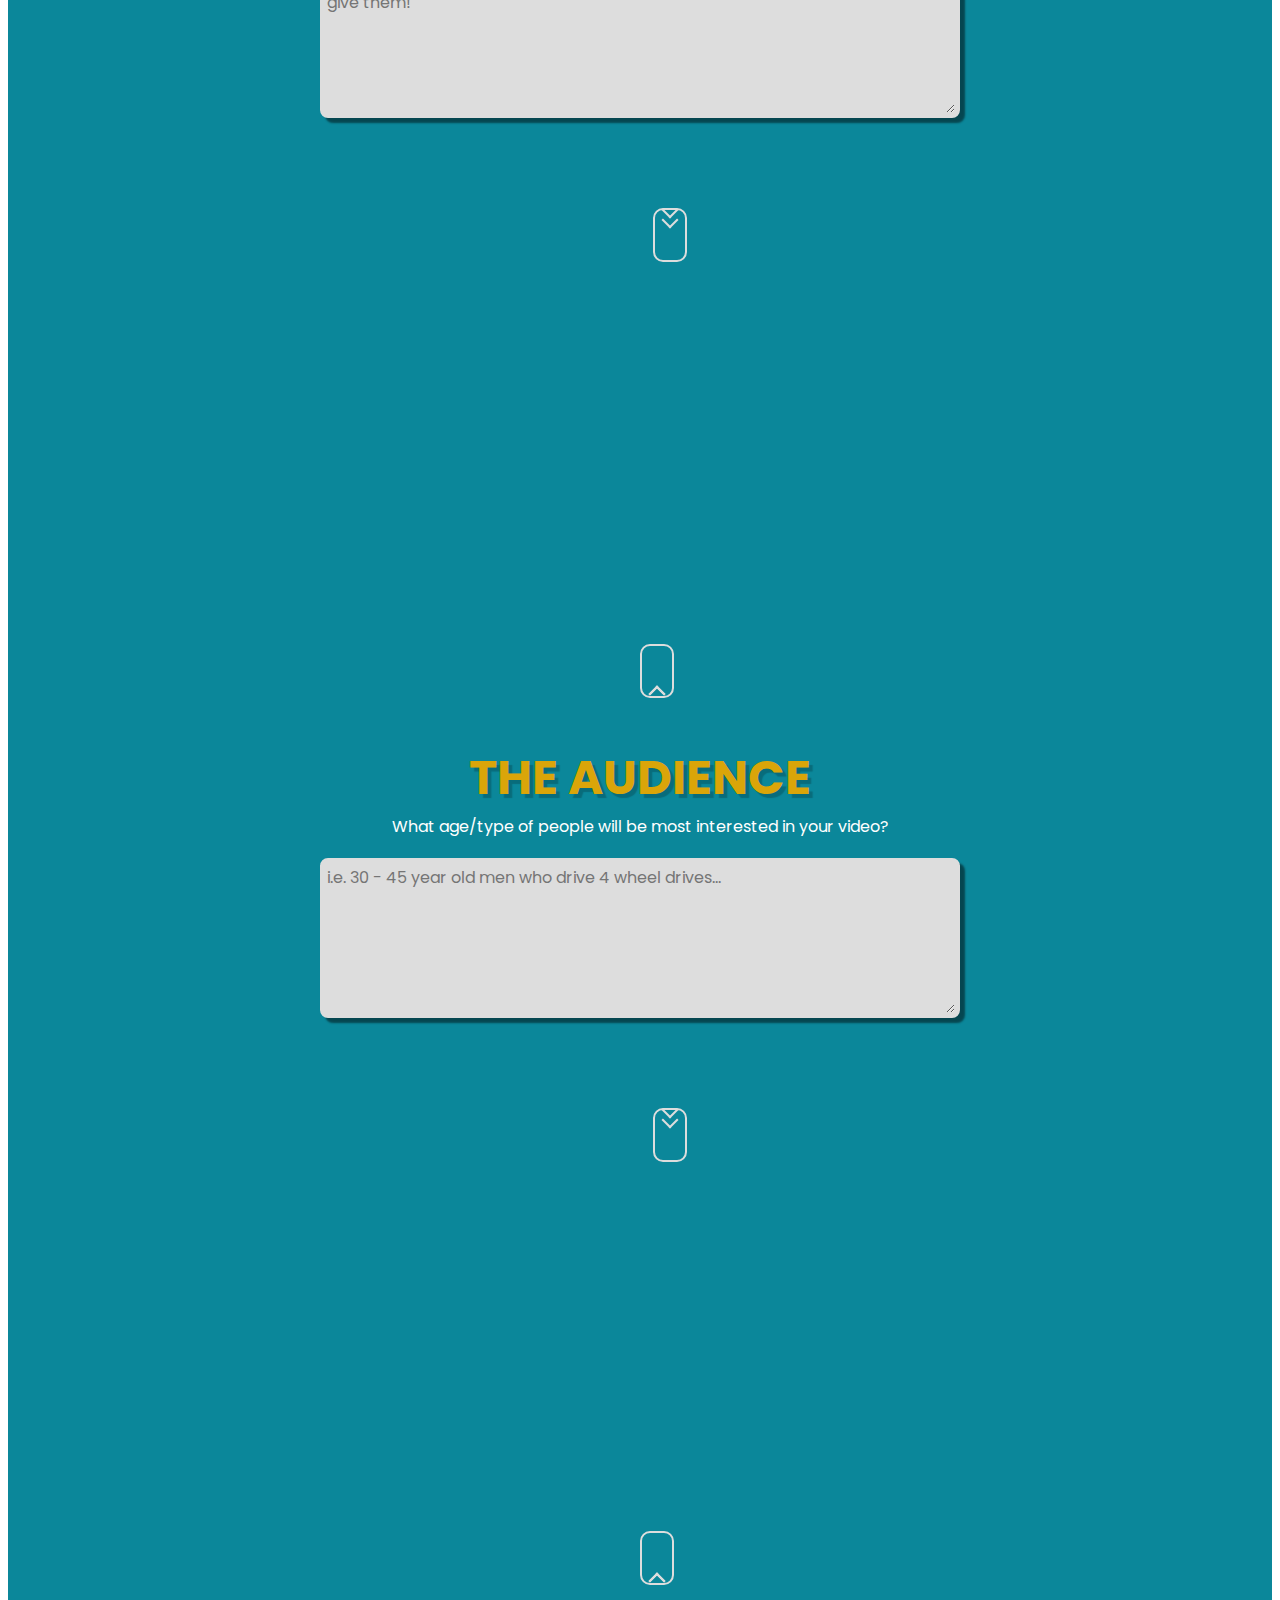
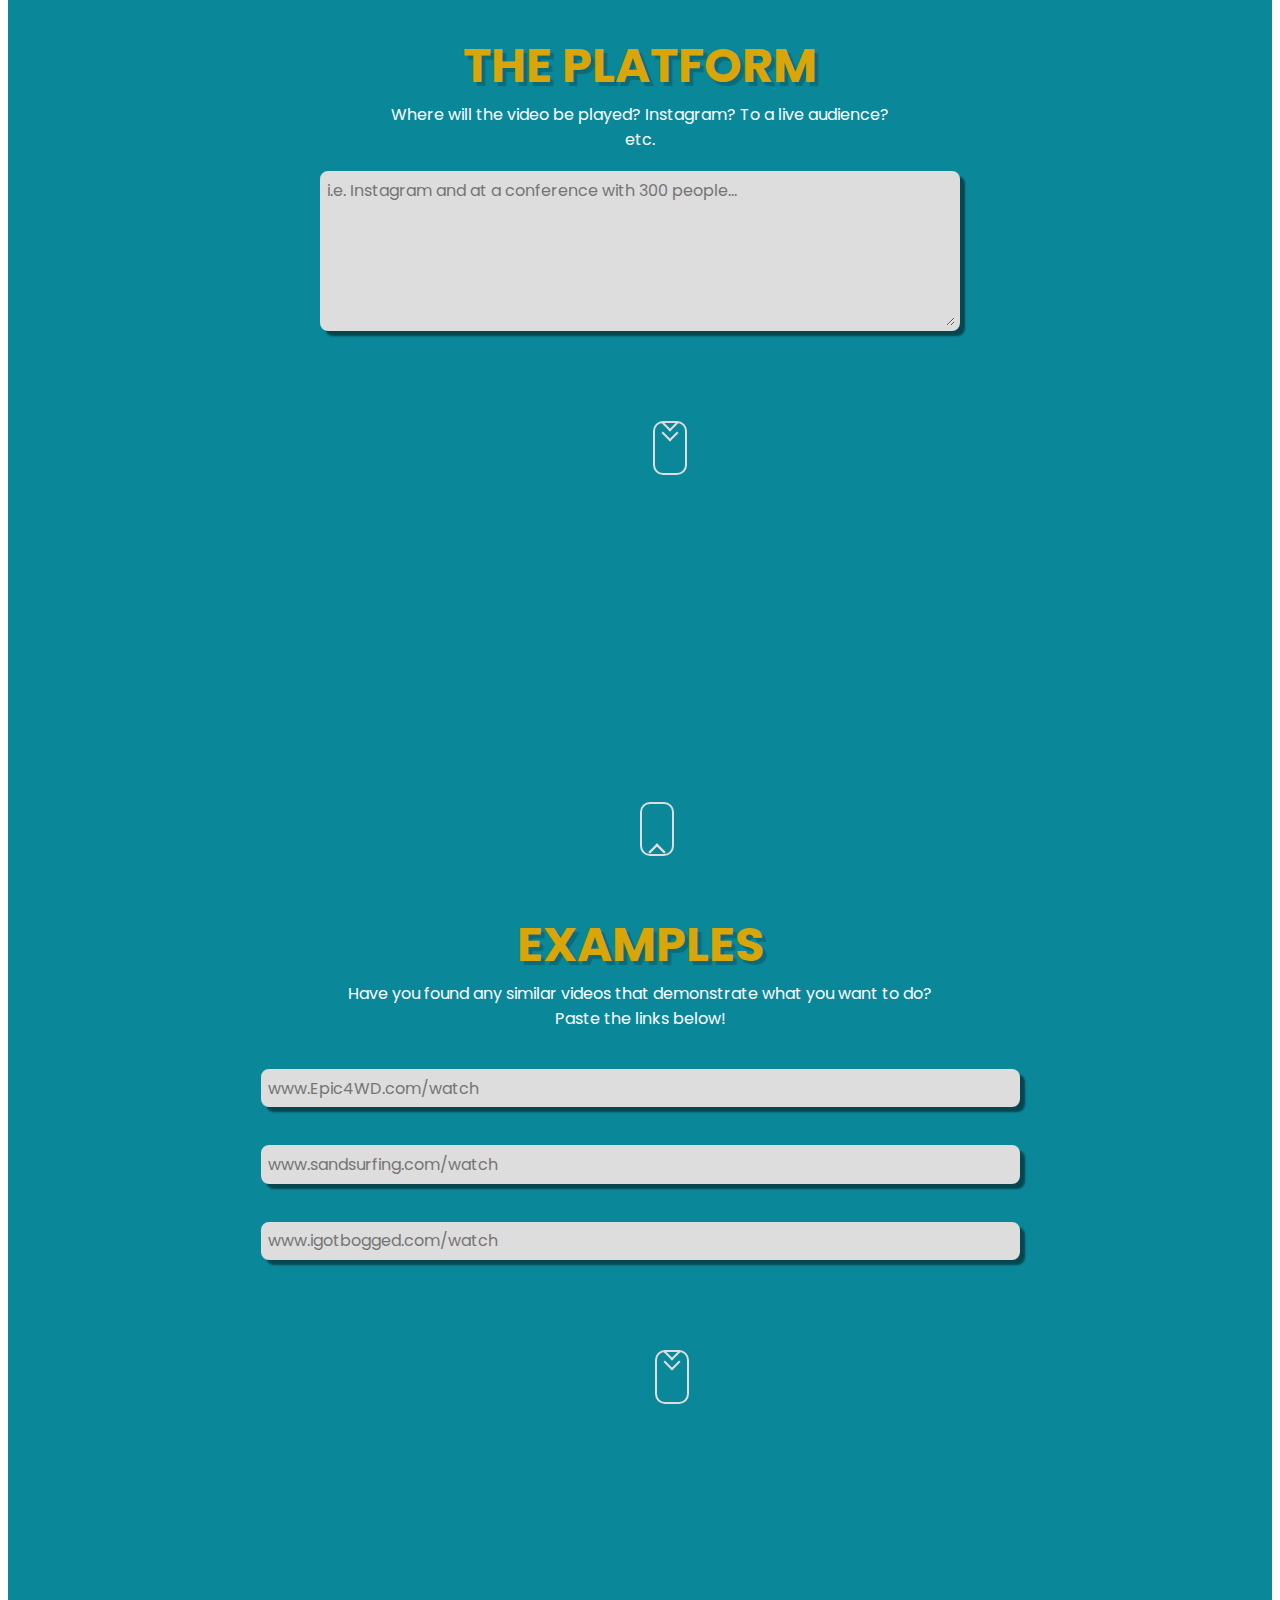
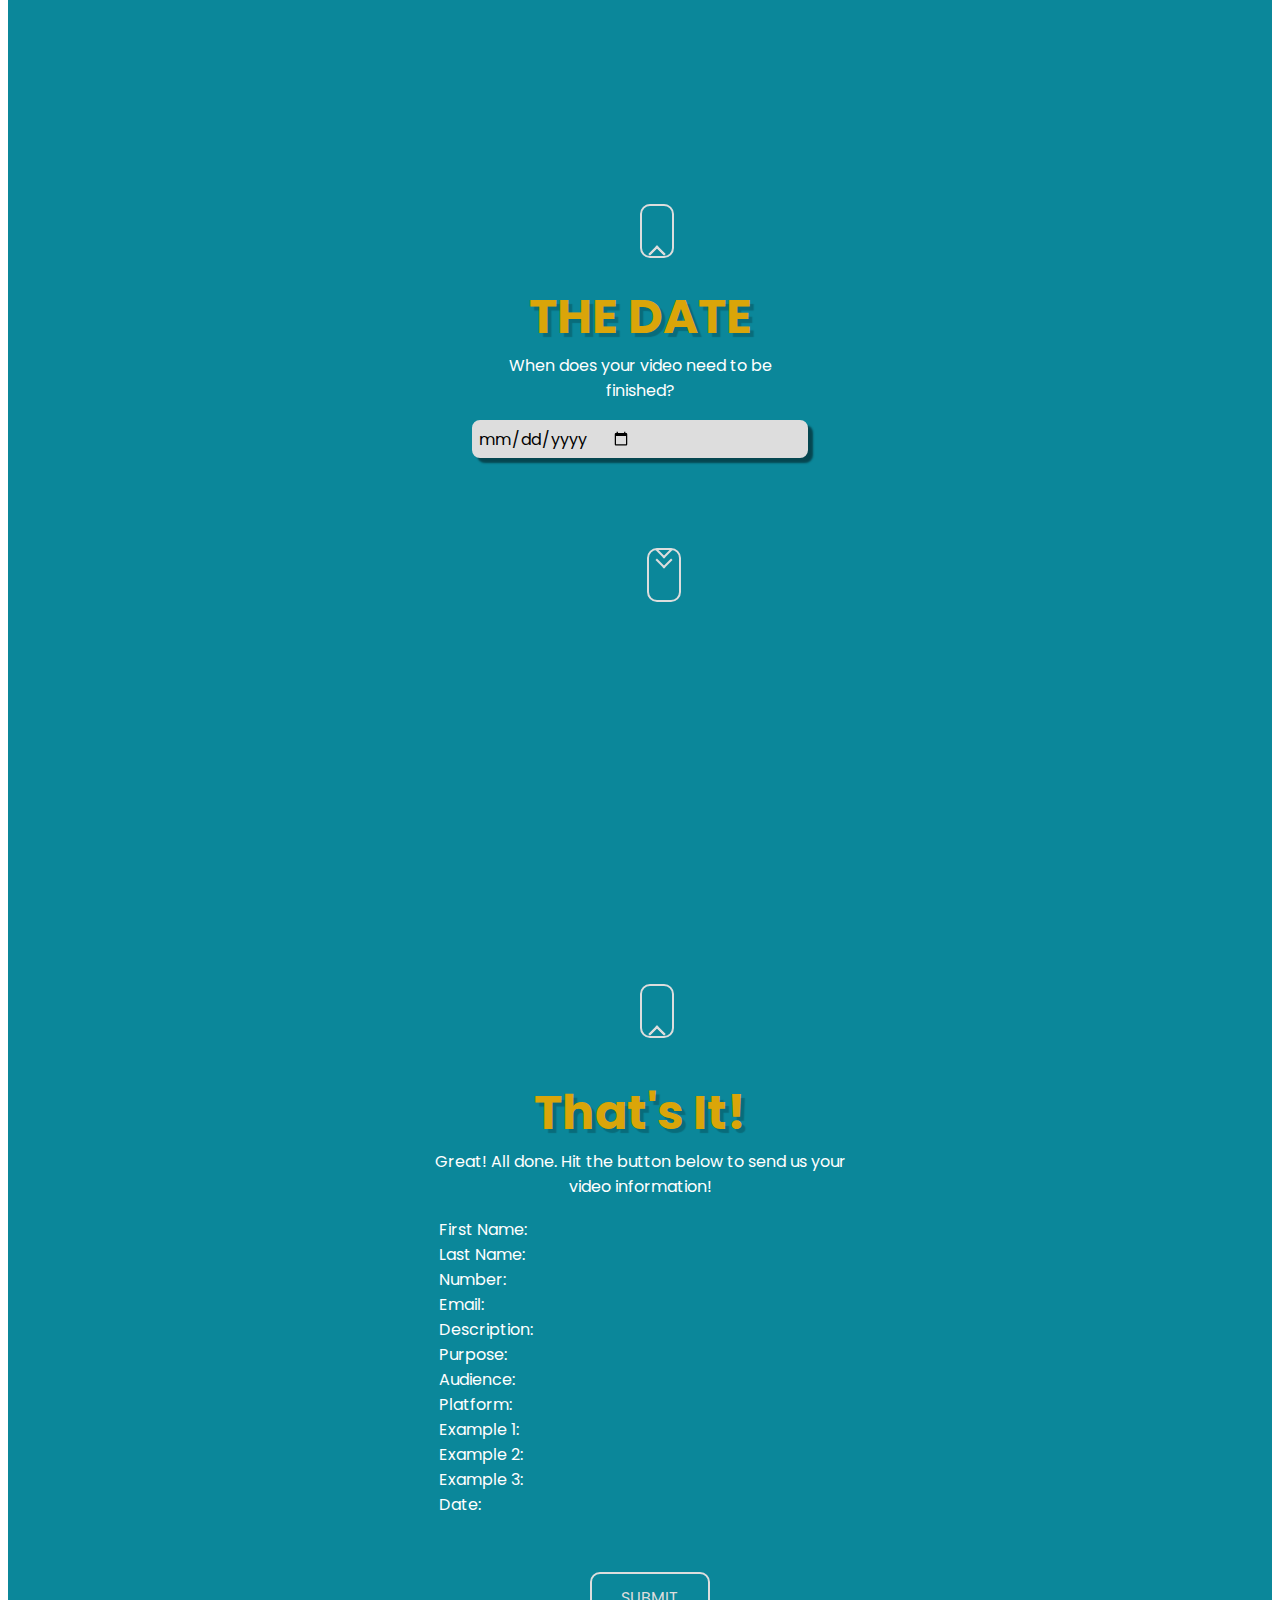
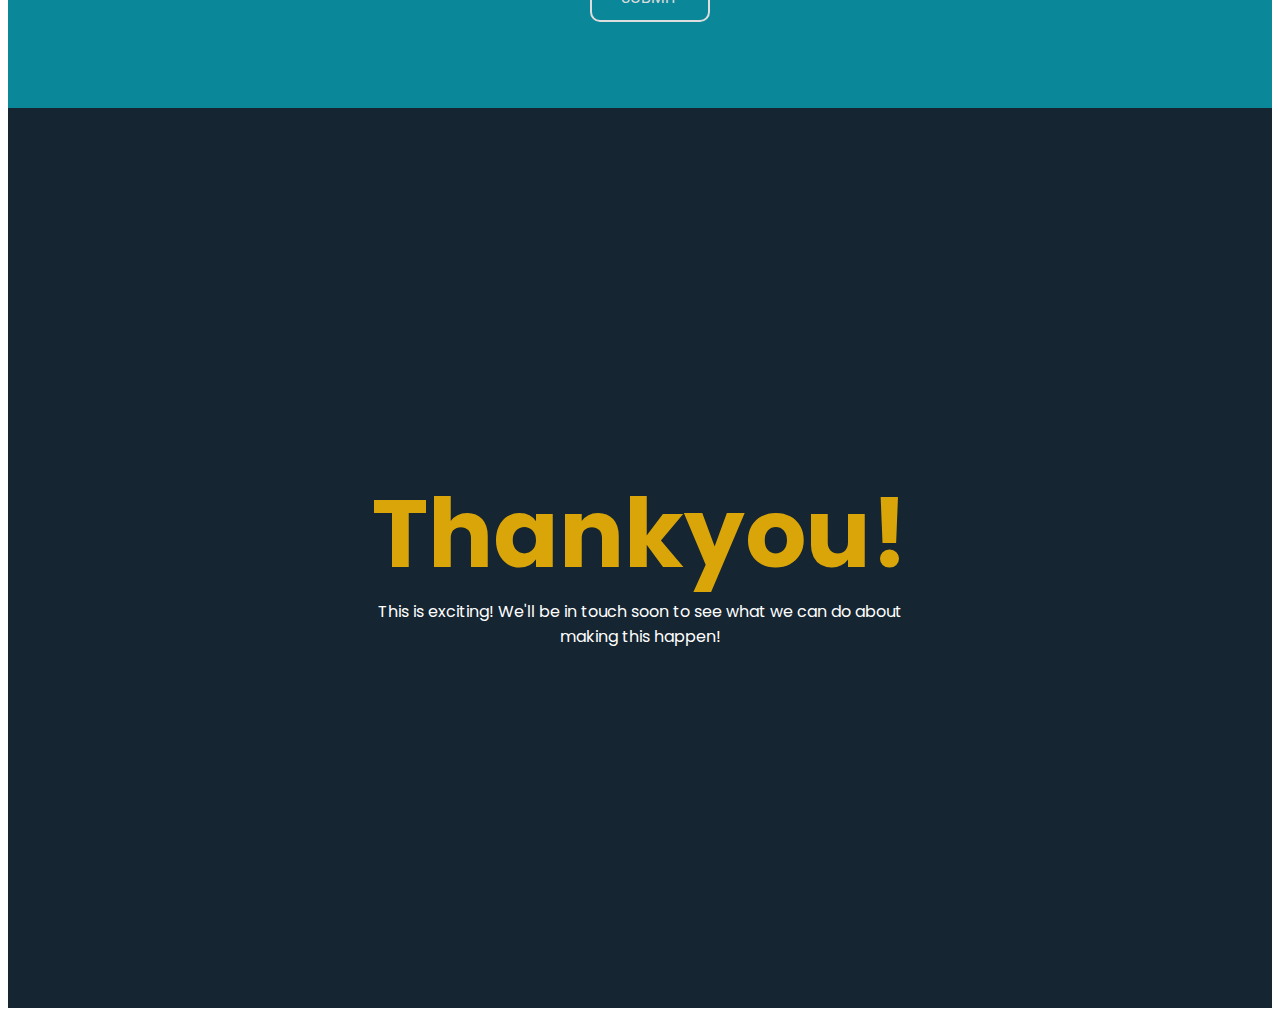
==== commit 09f8da18: "FEAT: Sec-3 link is button" ====
--- a/index.html
+++ b/index.html
@@ -17,21 +17,6 @@
                 .then(response => console.log('Success!', response))
                 .catch(error => console.error('Error!', error.message))
                 console.log(new FormData(form));
-
-                var fnCol = document.getElementsByName('First');
-                var lnCol = document.getElementsByName('Last');
-                var nCol = document.getElementsByName('Number');
-                var eCol = document.getElementsByName('Email');
-                var dCol = document.getElementsByName('Description');
-                var pCol = document.getElementsByName('Purpose');
-                var aCol = document.getElementsByName('Audience');
-                var plCol = document.getElementsByName('Platform');
-                var e1Col = document.getElementsByName('Example 1');
-                var e2Col = document.getElementsByName('Example 2');
-                var e3Col = document.getElementsByName('Example 3');
-                var dtCol = document.getElementsByName('Date');
-
-                dtCol[0].value = "";
             }
 
             function displayData()
@@ -114,9 +99,7 @@
                 <h2>VIDEO DESCRIPTION</h2>
                 <p>What's happening in the video? Explain in as much detail as you can! Include the duration!</p>
                 <textarea name="Description" class="large-input" placeholder="i.e. the video will feature 3 four wheel drives trecking around lots of different remote Australian places, which would be hard to get to with normal cars. There will be a dramatic voice over throughout, talking about adventure..."></textarea>
-                <a href="#sec-4">
-                    <div class="scroll-down"></div>
-                </a> 
+                <button class="scroll-down" onclick="window.location.href='#sec-4';"></button>
             </div>
         </section>
         <section id="sec-4">
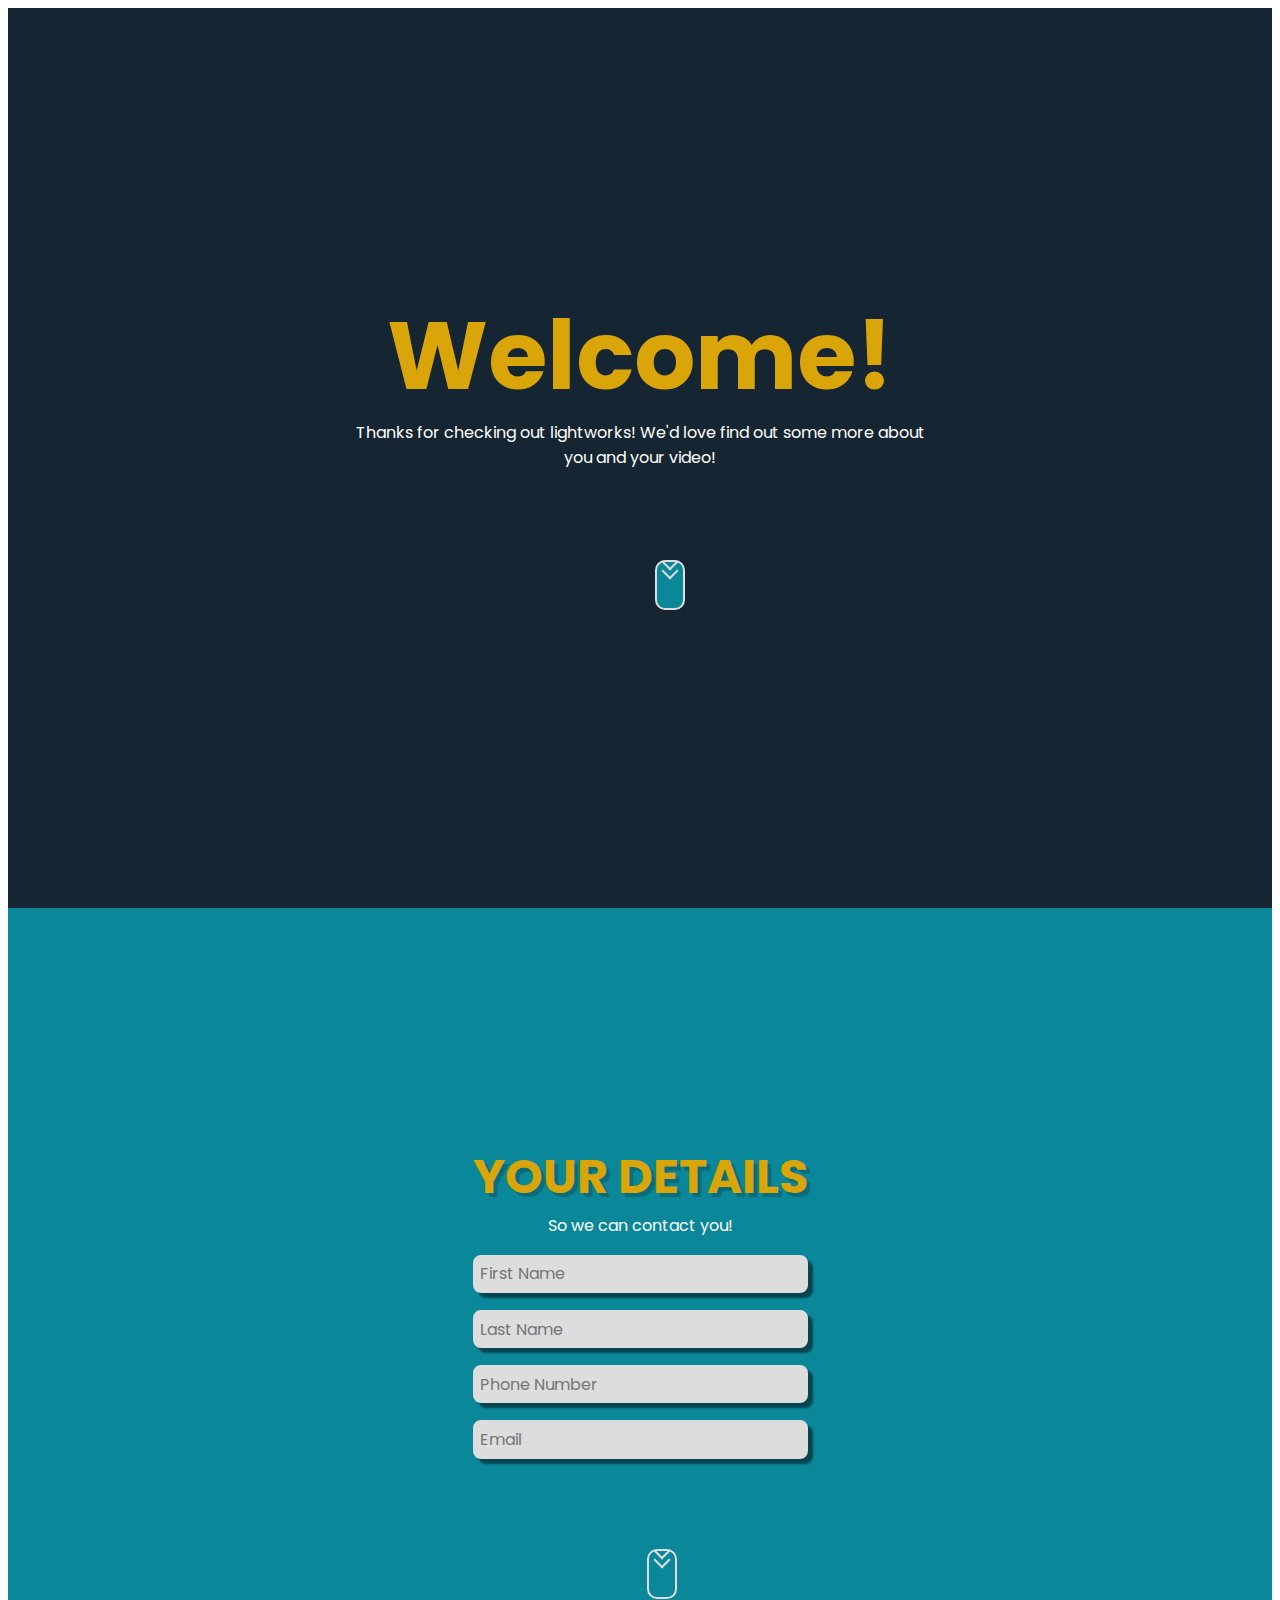
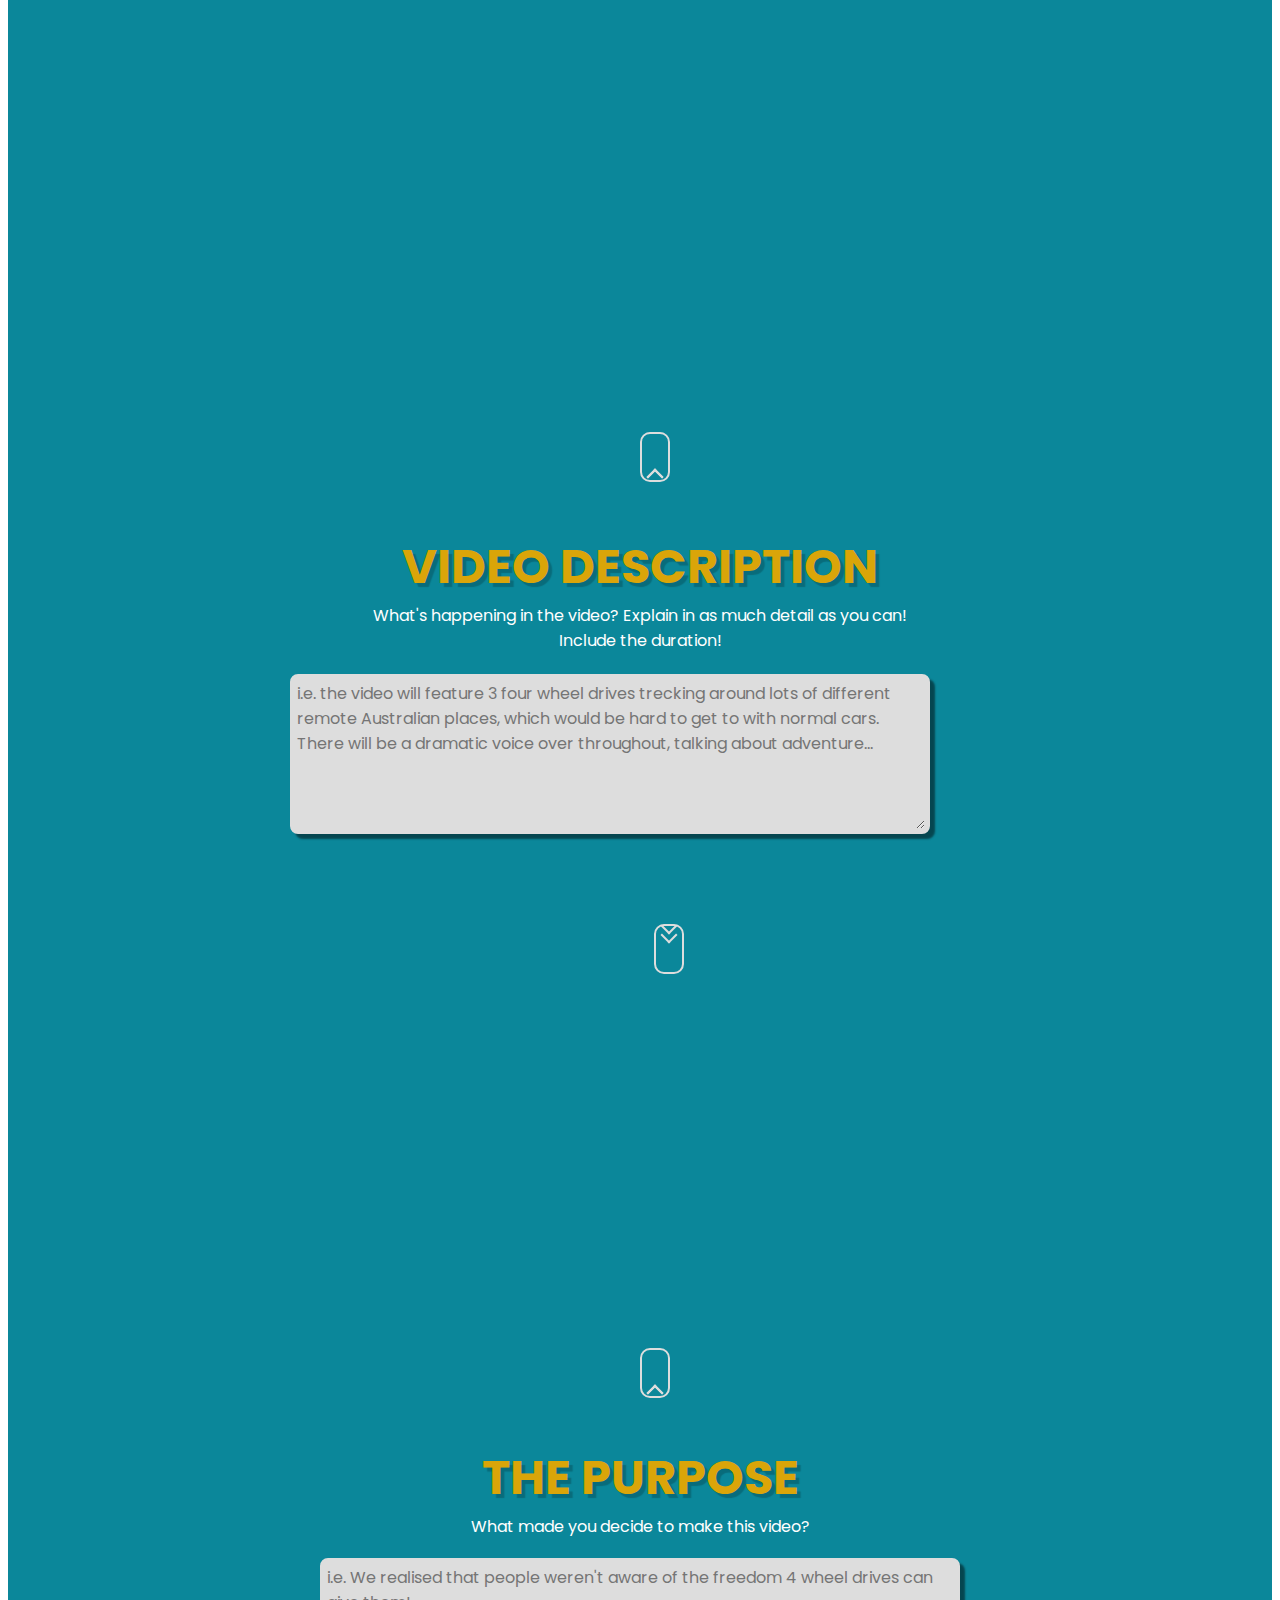
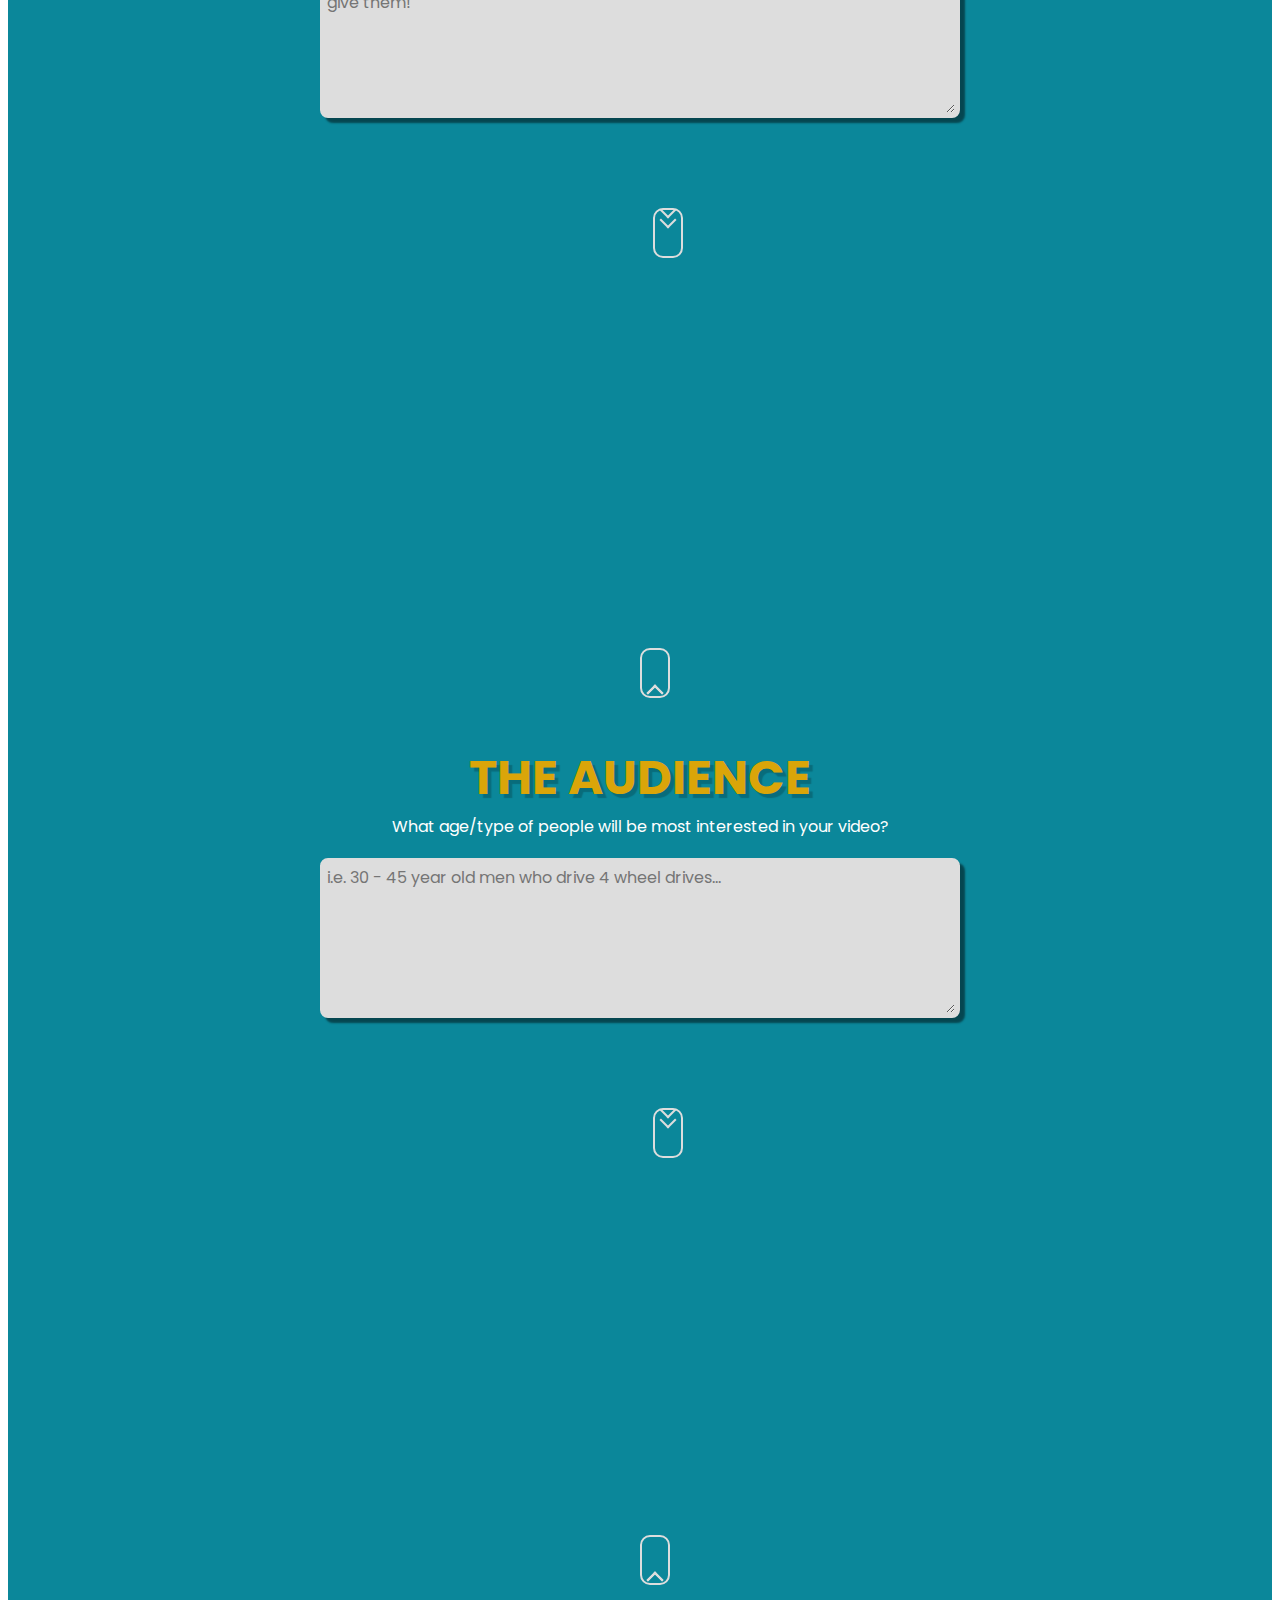
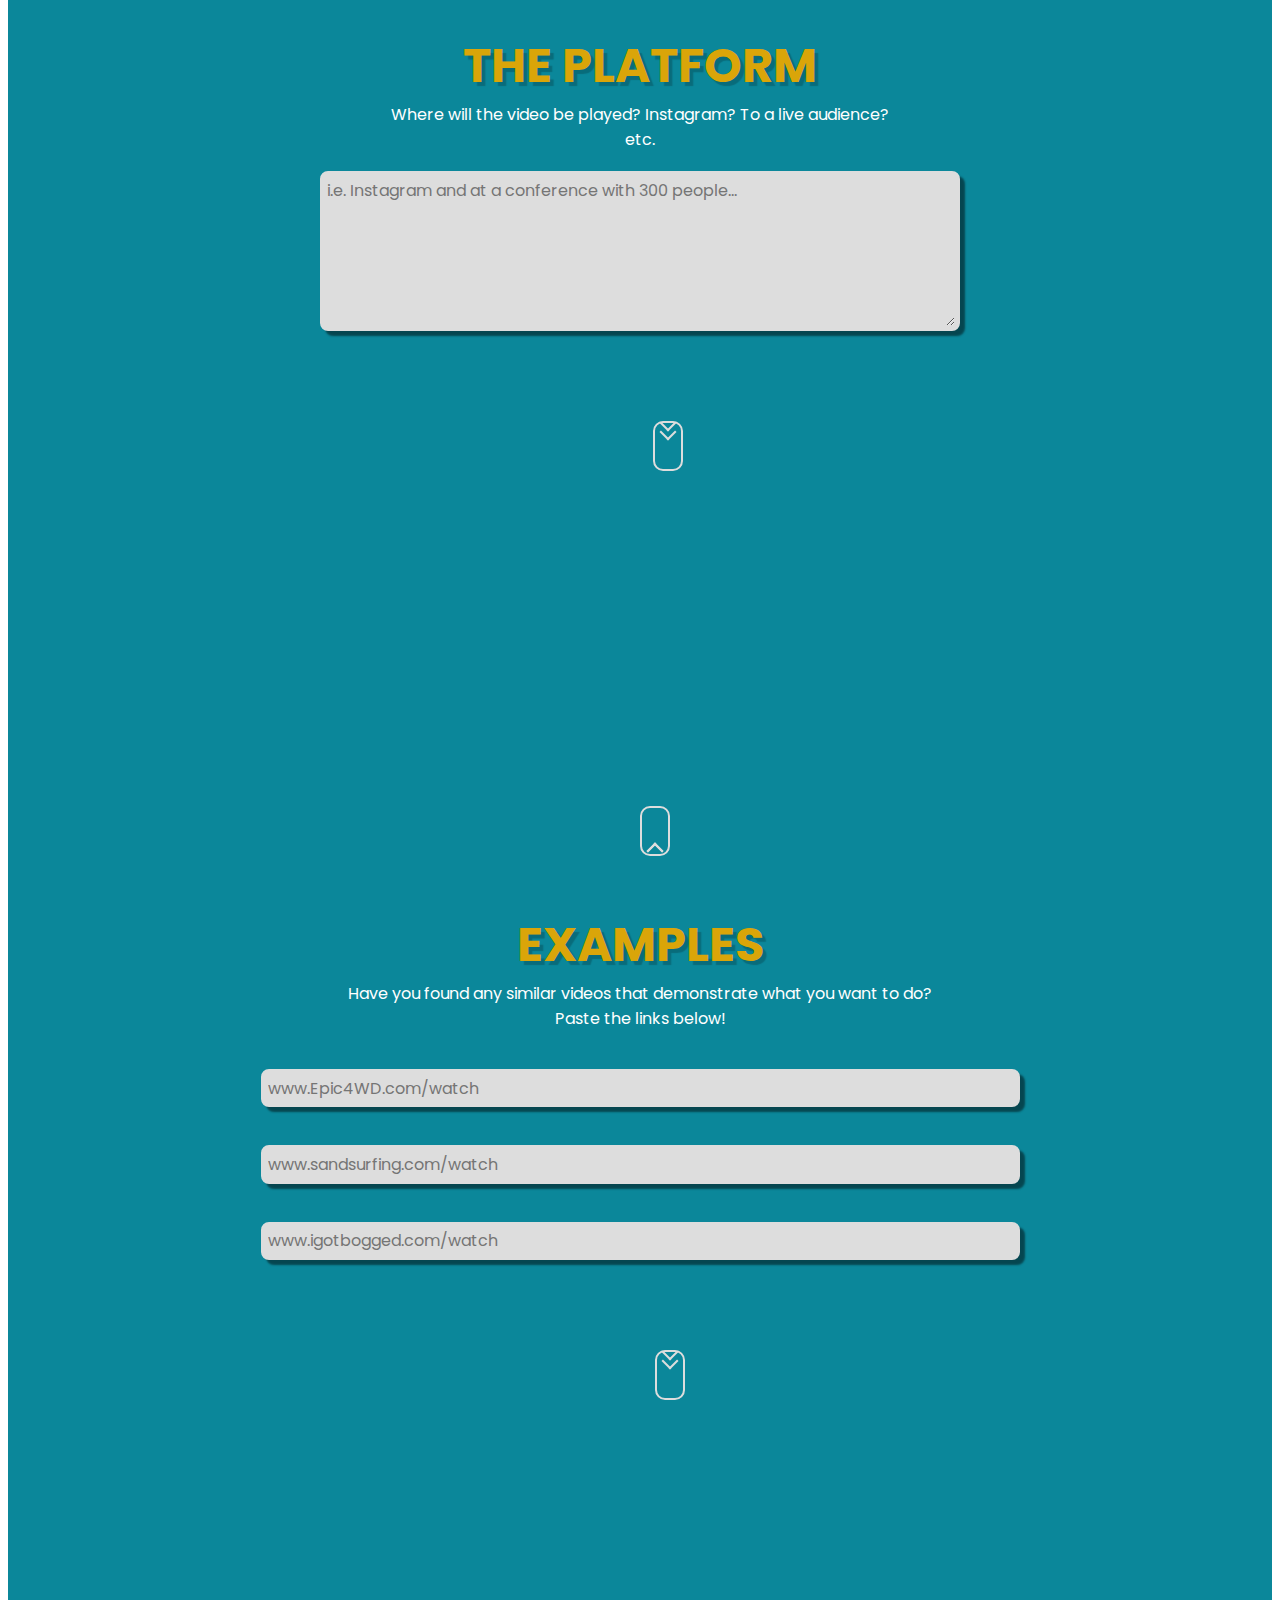
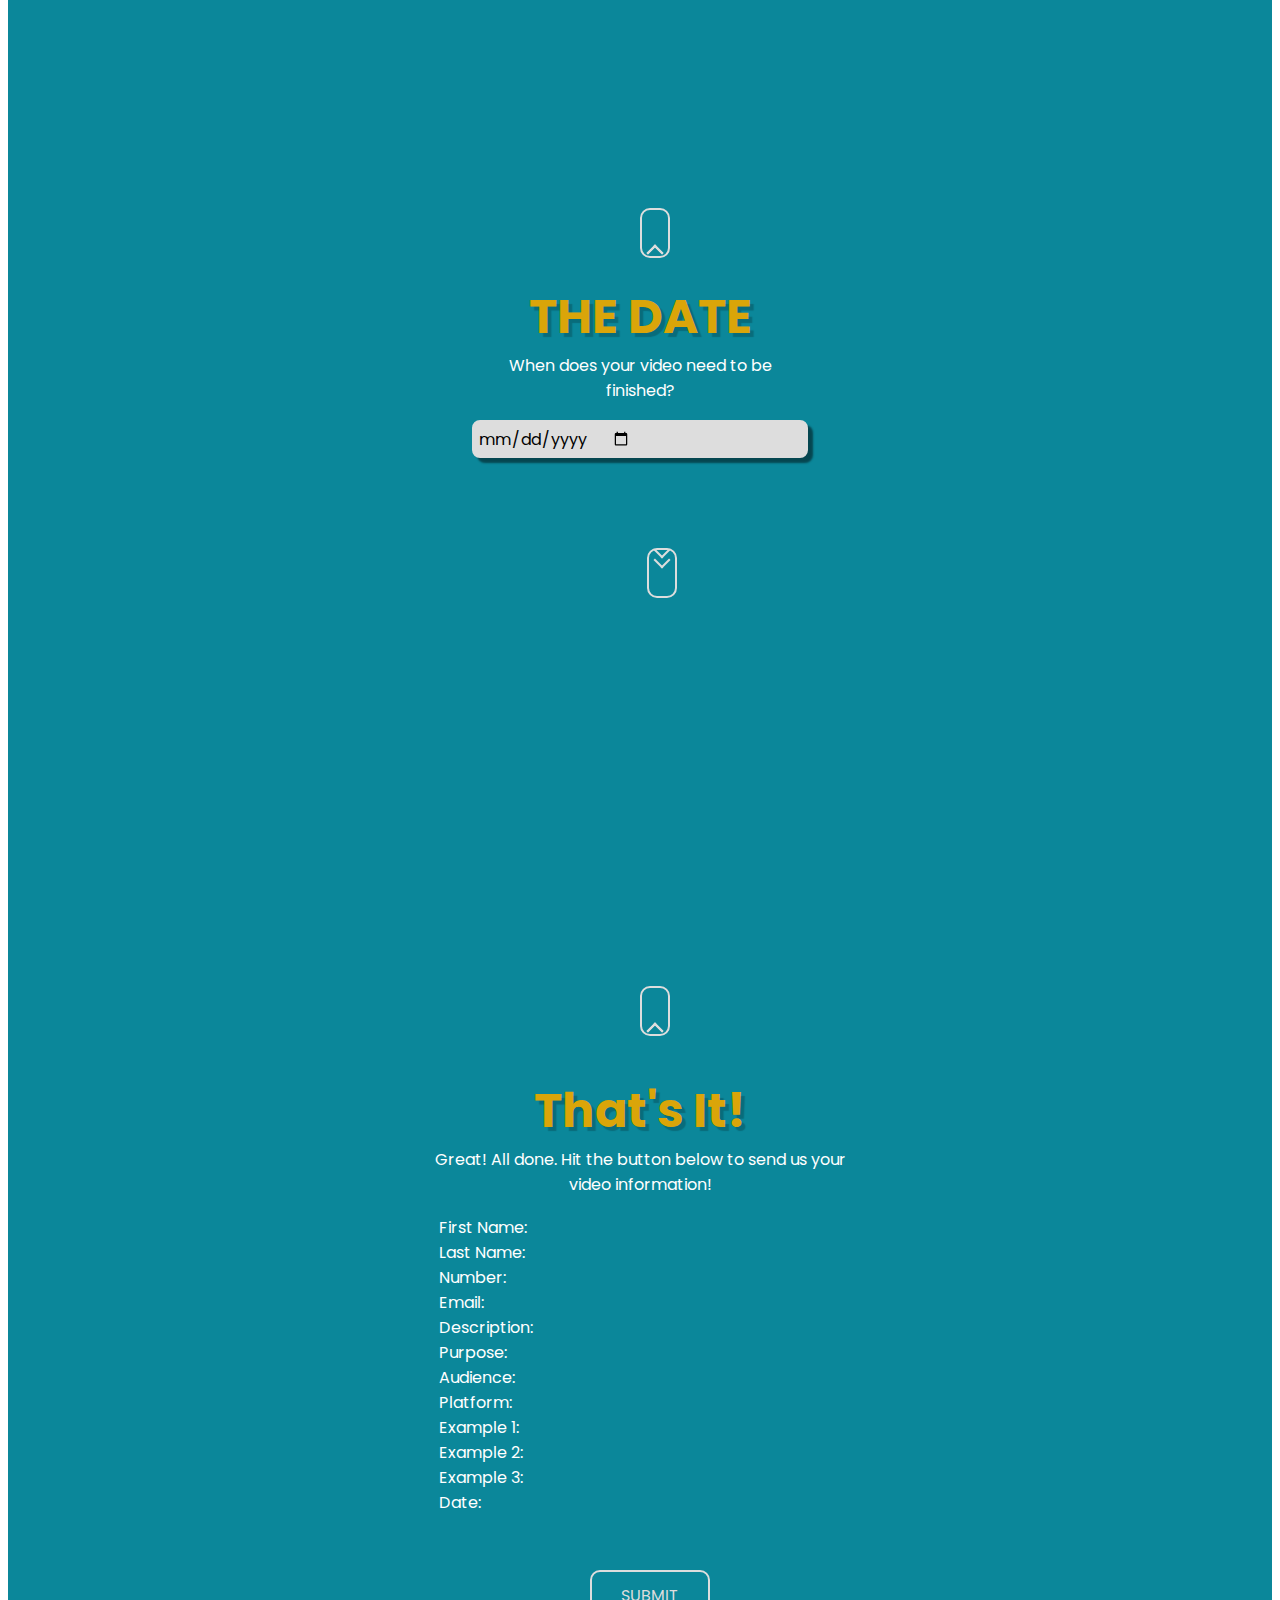
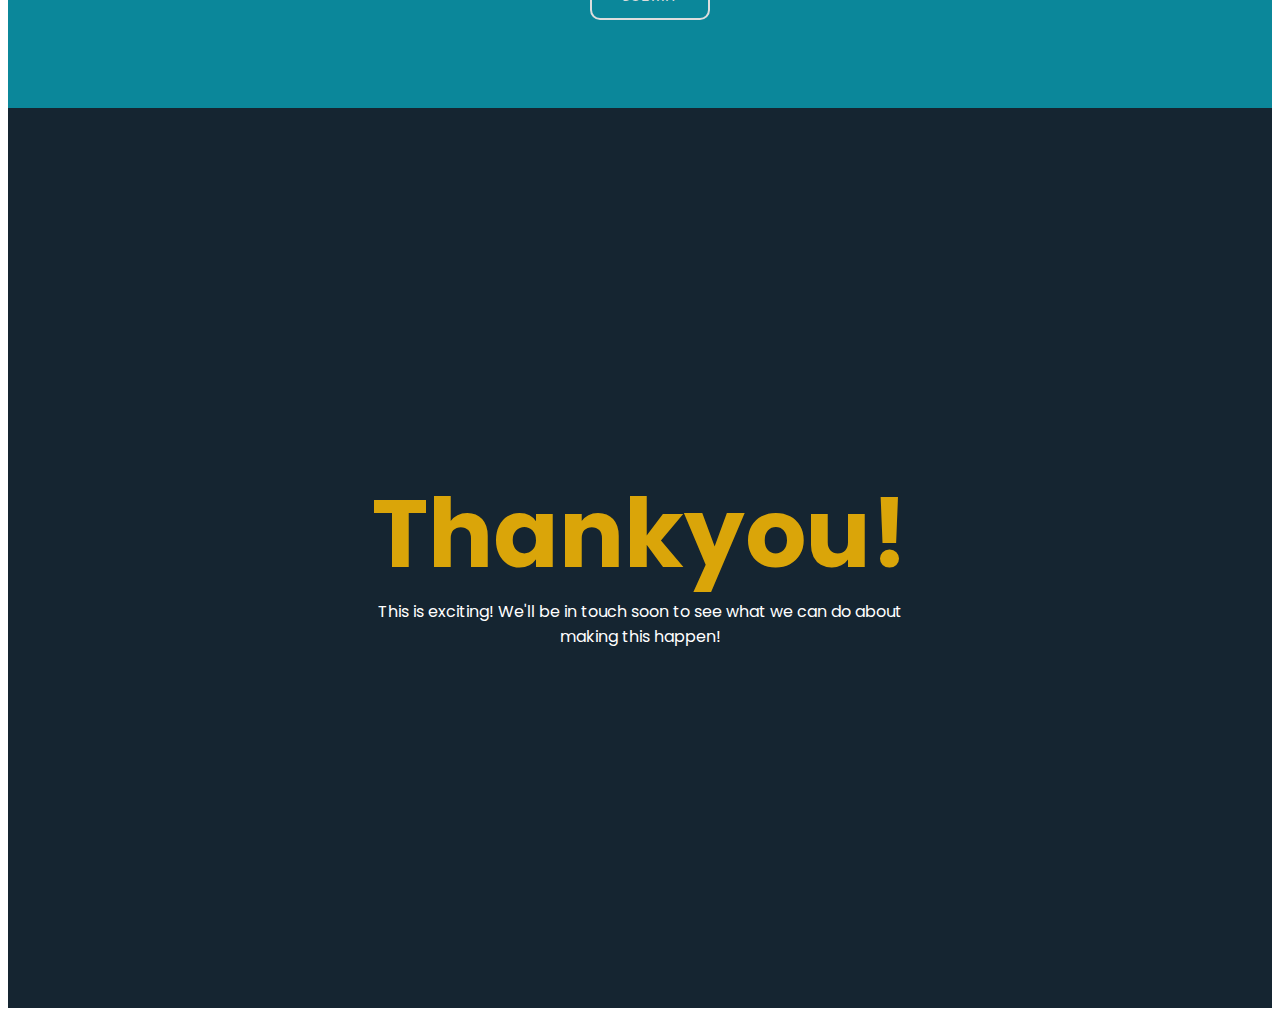
==== commit b07a318b: "FEAT: Changed all to buttons" ====
--- a/index.html
+++ b/index.html
@@ -70,110 +70,86 @@
             <div class="container">
                 <h1>Welcome!</h1>
                 <p>Thanks for checking out lightworks! We'd love find out some more about you and your video!</p>
-                <a href="#sec-2">
-                    <div class="scroll-down"></div>
-                </a>
+                <button class="scroll-down" onclick="window.location.href='#sec-2';"></button>
             </div>
         </section>
         <section id="sec-2">
             <div class="container">
-                <a href="#sec-1">
-                    <div class="scroll-up"></div>
-                </a>
                 <h2>YOUR DETAILS</h2>
                 <p>So we can contact you!</p>
                 <input placeholder="First Name" name="First">   
                 <input placeholder="Last Name" name="Last">
                 <input type="tel" placeholder="Phone Number" name="Number">
                 <input type="email" placeholder="Email" name="Email">
-                <a href="#sec-3">
-                    <div class="scroll-down"></div>
-                </a>
+                <button class="scroll-down" onclick="window.location.href='#sec-3';"></button>
             </div>
         </section>
+        
         <section id="sec-3">
             <div class="container">
-                <a href="#sec-2">
-                    <div class="scroll-up"></div>
-                </a>
+                <button class="scroll-up" onclick="window.location.href='#sec-2';"></button>
                 <h2>VIDEO DESCRIPTION</h2>
                 <p>What's happening in the video? Explain in as much detail as you can! Include the duration!</p>
                 <textarea name="Description" class="large-input" placeholder="i.e. the video will feature 3 four wheel drives trecking around lots of different remote Australian places, which would be hard to get to with normal cars. There will be a dramatic voice over throughout, talking about adventure..."></textarea>
                 <button class="scroll-down" onclick="window.location.href='#sec-4';"></button>
             </div>
         </section>
+
         <section id="sec-4">
             <div class="container">
-                <a href="#sec-3">
-                    <div class="scroll-up"></div>
-                </a>
-                 <h2>THE PURPOSE</h2>
+                <button class="scroll-up" onclick="window.location.href='#sec-3';"></button>
+                <h2>THE PURPOSE</h2>
                 <p>What made you decide to make this video?</p>
                 <textarea name="Purpose" class="large-input" placeholder="i.e. We realised that people weren't aware of the freedom 4 wheel drives can give them!"></textarea>
-                <a href="#sec-5">
-                    <div class="scroll-down"></div>
-                </a> 
+                <button class="scroll-down" onclick="window.location.href='#sec-5';"></button> 
             </div>
         </section>
+
         <section id="sec-5">
             <div class="container">
-                <a href="#sec-4">
-                    <div class="scroll-up"></div>
-                </a>
-                 <h2>THE AUDIENCE</h2>
+                <button class="scroll-up" onclick="window.location.href='#sec-4';"></button>
+                <h2>THE AUDIENCE</h2>
                 <p>What age/type of people will be most interested in your video?</p>
                 <textarea name="Audience" class="large-input" placeholder="i.e. 30 - 45 year old men who drive 4 wheel drives..."></textarea>
-                <a href="#sec-6">
-                    <div class="scroll-down"></div>
-                </a> 
+                <button class="scroll-down" onclick="window.location.href='#sec-6';"></button>
             </div>
         </section>
+
         <section id="sec-6">
             <div class="container">
-                <a href="#sec-5">
-                    <div class="scroll-up"></div>
-                </a>
-                 <h2>THE PLATFORM</h2>
+                <button class="scroll-up" onclick="window.location.href='#sec-5';"></button>
+                <h2>THE PLATFORM</h2>
                 <p>Where will the video be played? Instagram? To a live audience? etc.</p>
                 <textarea name="Platform" class="large-input" placeholder="i.e. Instagram and at a conference with 300 people..."></textarea>
-                <a href="#sec-7">
-                    <div class="scroll-down"></div>
-                </a> 
+                <button class="scroll-down" onclick="window.location.href='#sec-7';"></button>
             </div>
         </section>
+
         <section id="sec-7">
             <div class="container">
-                <a href="#sec-6">
-                    <div class="scroll-up"></div>
-                </a>
-                 <h2>EXAMPLES</h2>
+                <button class="scroll-up" onclick="window.location.href='#sec-6';"></button>
+                <h2>EXAMPLES</h2>
                 <p>Have you found any similar videos that demonstrate what you want to do? Paste the links below!</p>
                 <input type="url" name="Example 1" placeholder="www.Epic4WD.com/watch">   
                 <input type="url" name="Example 2" placeholder="www.sandsurfing.com/watch">
                 <input type="url" name="Example 3" placeholder="www.igotbogged.com/watch">
-                <a href="#sec-8">
-                    <div class="scroll-down"></div>
-                </a> 
+                <button class="scroll-down" onclick="window.location.href='#sec-8';"></button>
             </div>
         </section>
+
         <section id="sec-8">
             <div class="container">
-                <a href="#sec-7">
-                    <div class="scroll-up"></div>
-                </a>
-                 <h2>THE DATE</h2>
+                <button class="scroll-up" onclick="window.location.href='#sec-7';"></button>
+                <h2>THE DATE</h2>
                 <p>When does your video need to be finished?</p>
                 <input name="Date" type="date" placeholder="June 30th, 2022">   
-                <a href="#sec-9">
-                    <div class="scroll-down" onclick="displayData()"></div>
-                </a> 
+                <button class="scroll-down" onclick="window.location.href='#sec-9';"></button>
             </div>
         </section>
+
         <section id="sec-9">
             <div class="container">
-                <a href="#sec-8">
-                    <div class="scroll-up"></div>
-                </a>
+                <button class="scroll-up" onclick="window.location.href='#sec-8';"></button>
                 <h2>That's It!</h2>
                 <p>Great! All done. Hit the button below to send us your video information!</p>
                 <br>
--- a/style.css
+++ b/style.css
@@ -9,7 +9,6 @@
 
 html
 {
-    scroll-behavior: smooth;
 }
 
 p {
@@ -240,12 +239,19 @@
     border-top: transparent;
     border-left: transparent;
     animation: scroll-down 1s ease-in-out infinite;
+    transition: .3s;
 }
 
 .scroll-down::after
 {
     top: 0%;
     animation-delay: .2s;
+}
+
+.scroll-down:hover
+{
+    height: 55px;
+    width: 33px;
 }
 
 @keyframes scroll-down 
@@ -277,6 +283,13 @@
     top: 10%;
     border-radius: 10px;
     cursor: pointer;
+    transition: .3s;
+}
+
+.scroll-up:hover
+{
+    height: 55px;
+    width: 33px;
 }
 
 .scroll-up::before,
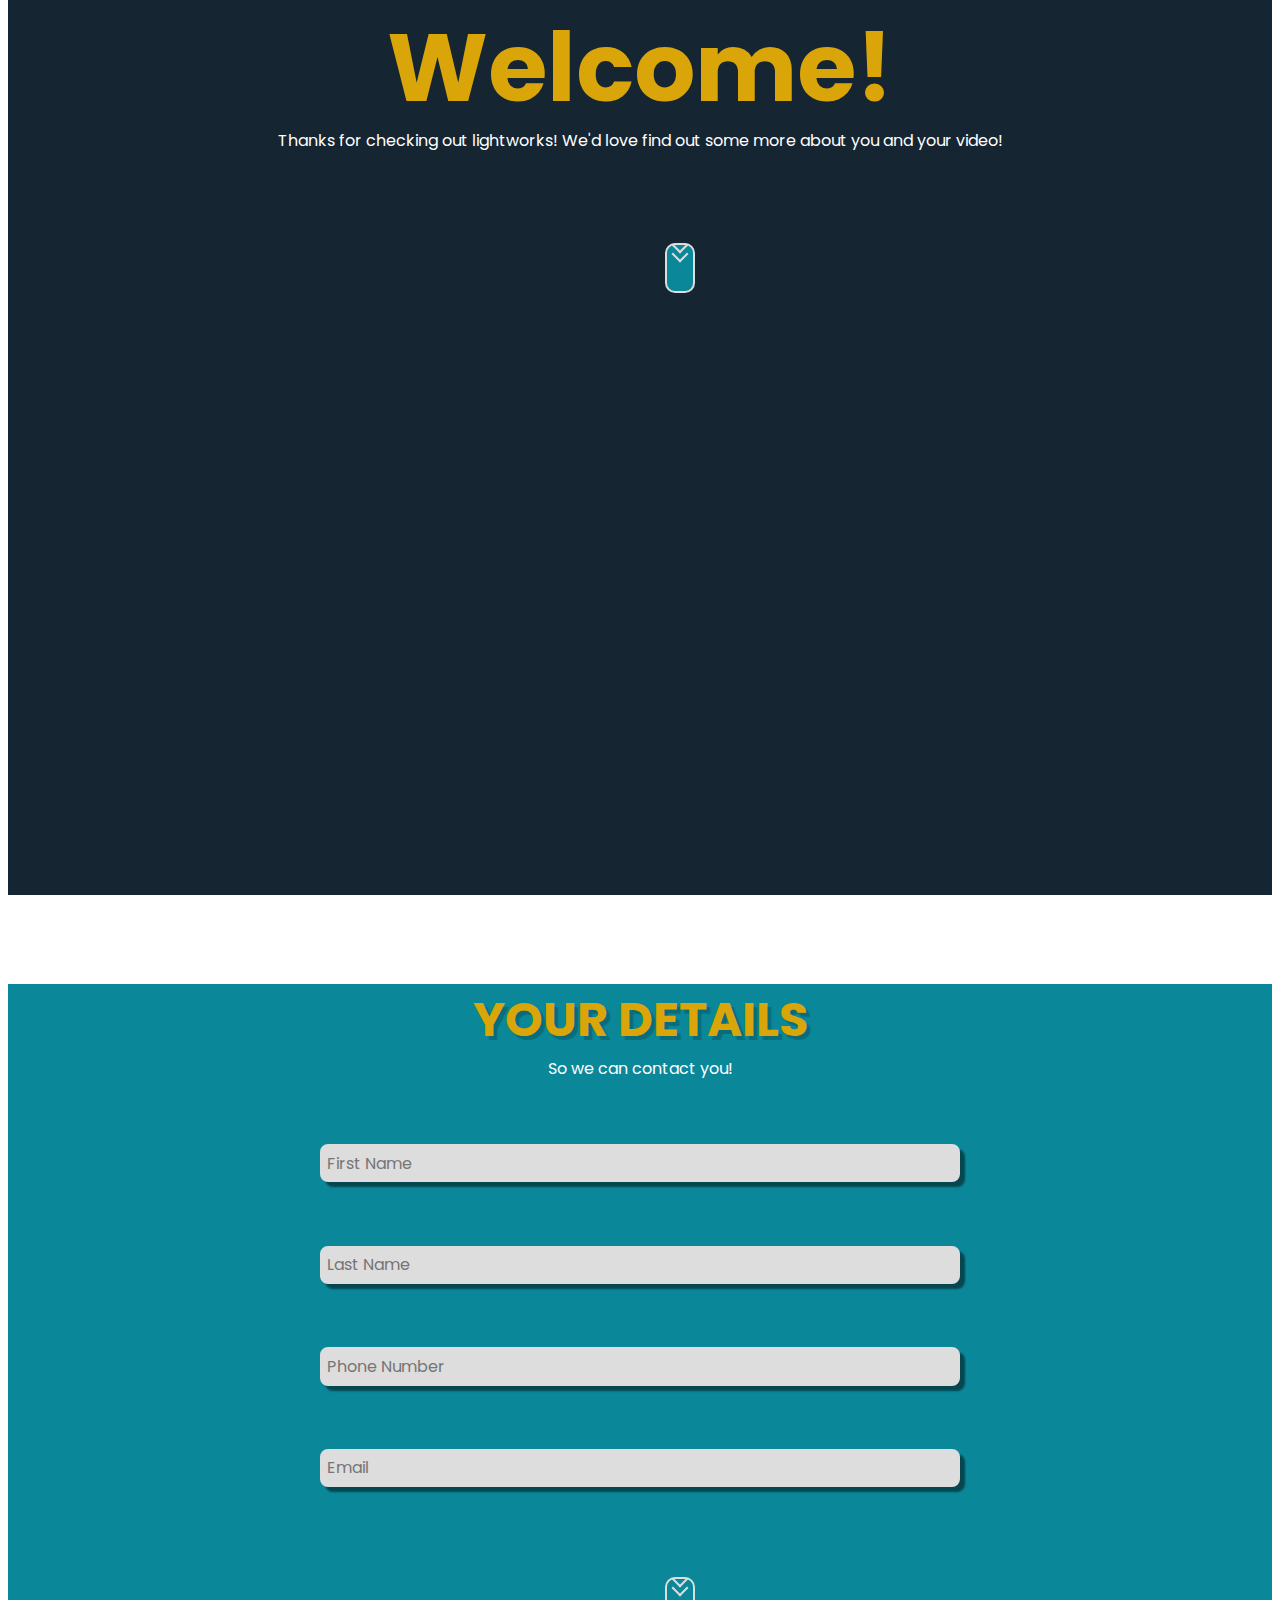
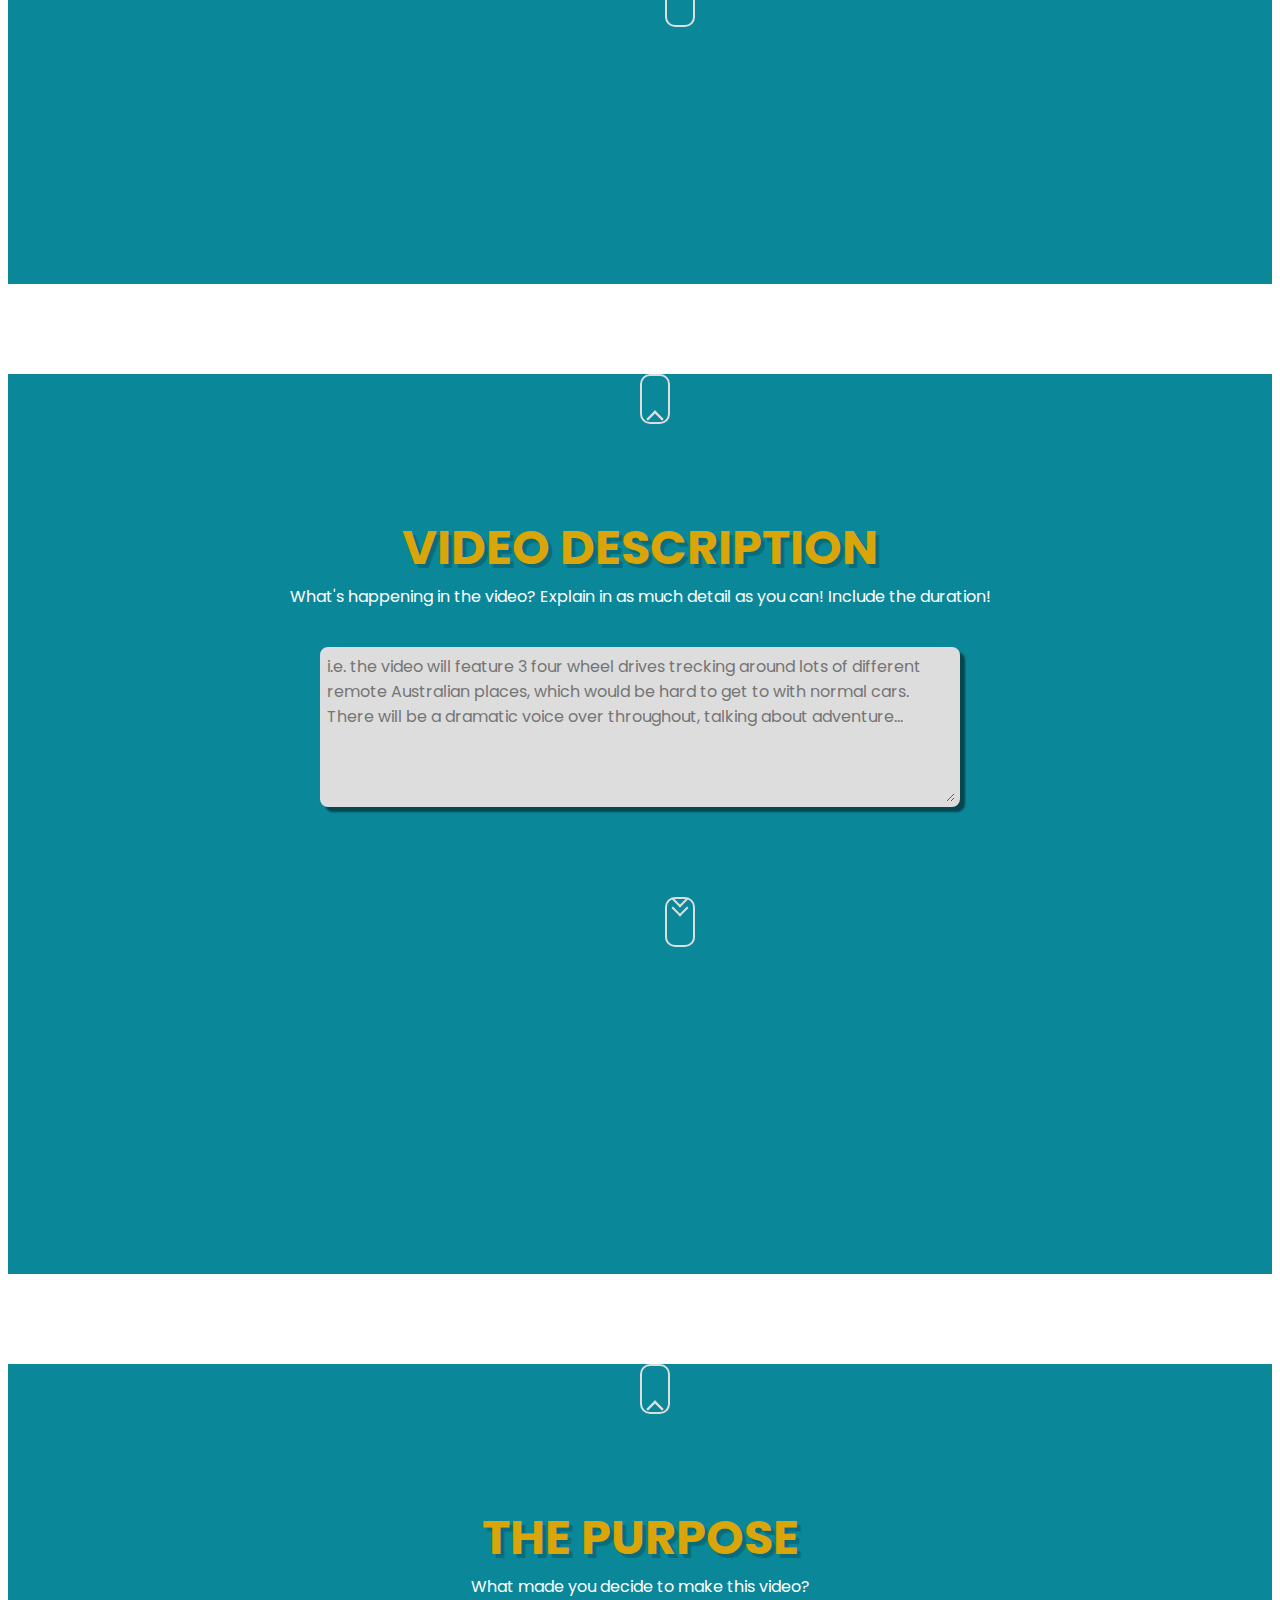
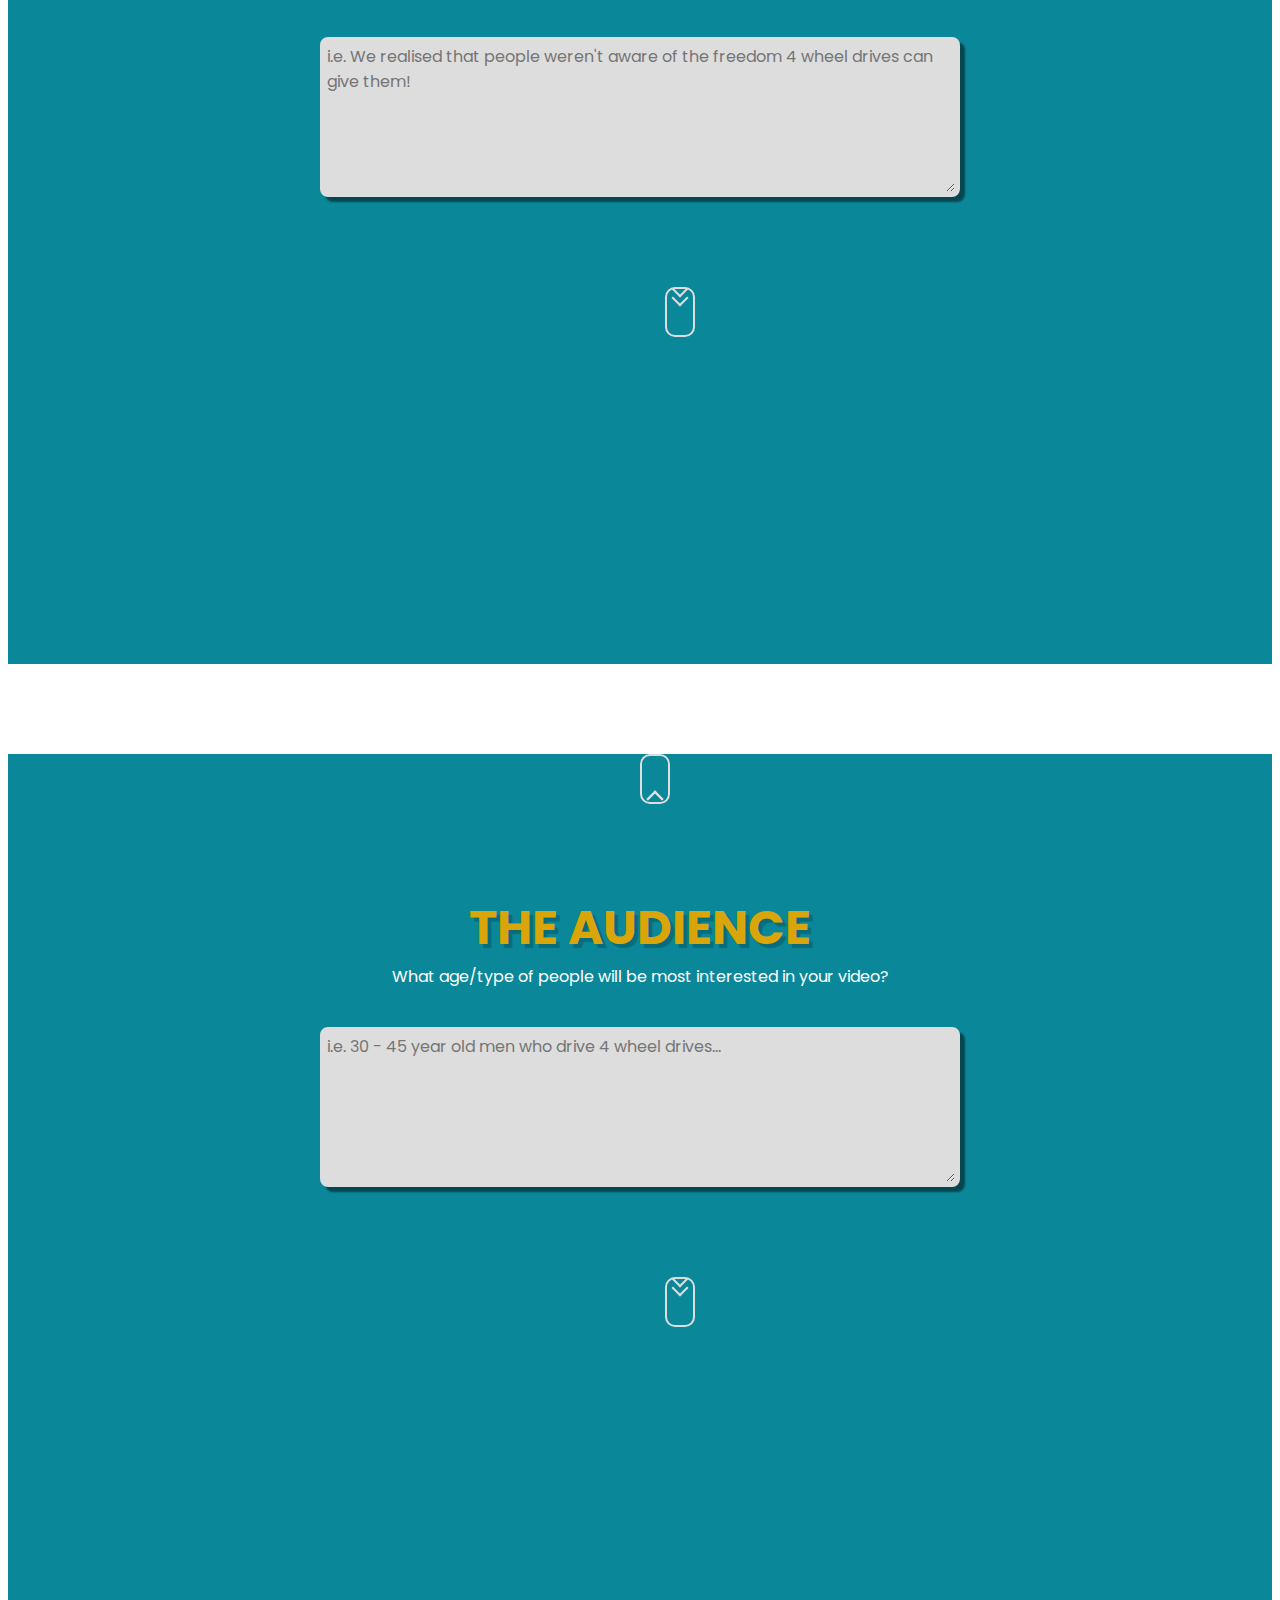
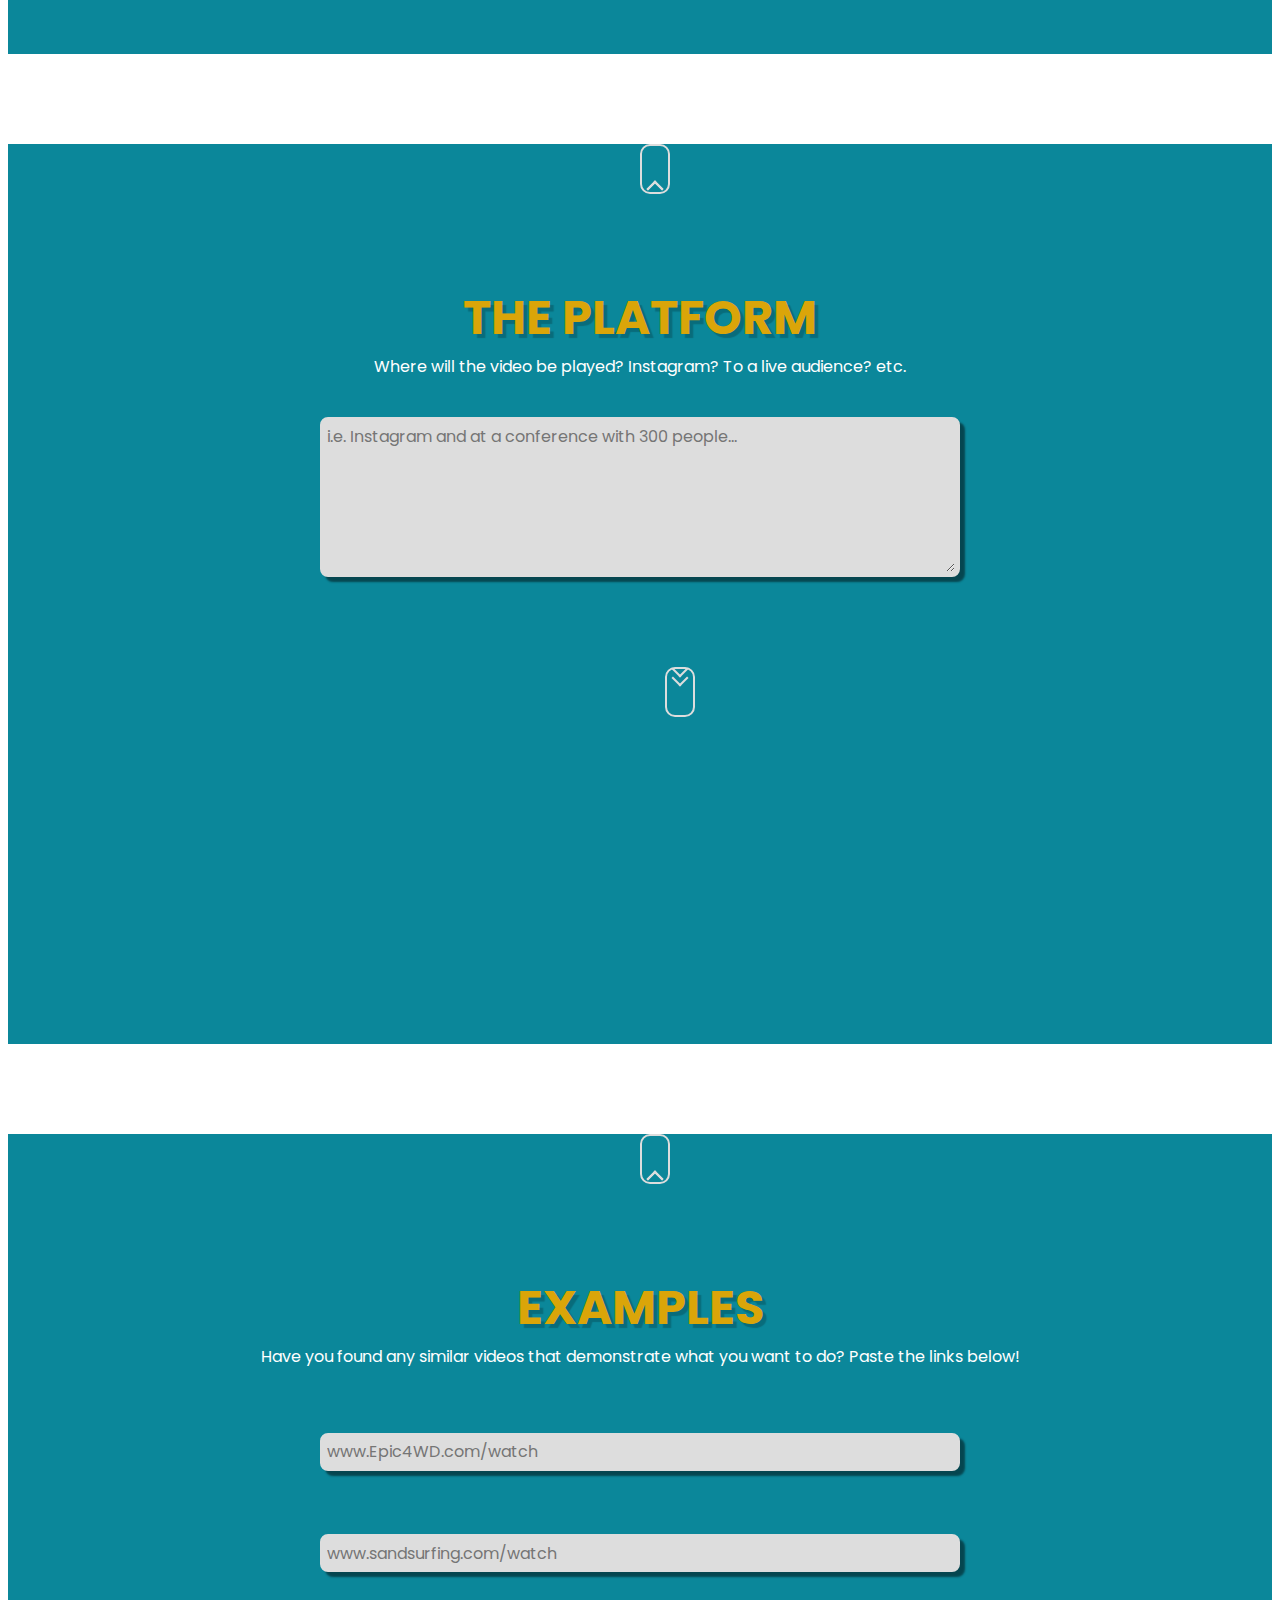
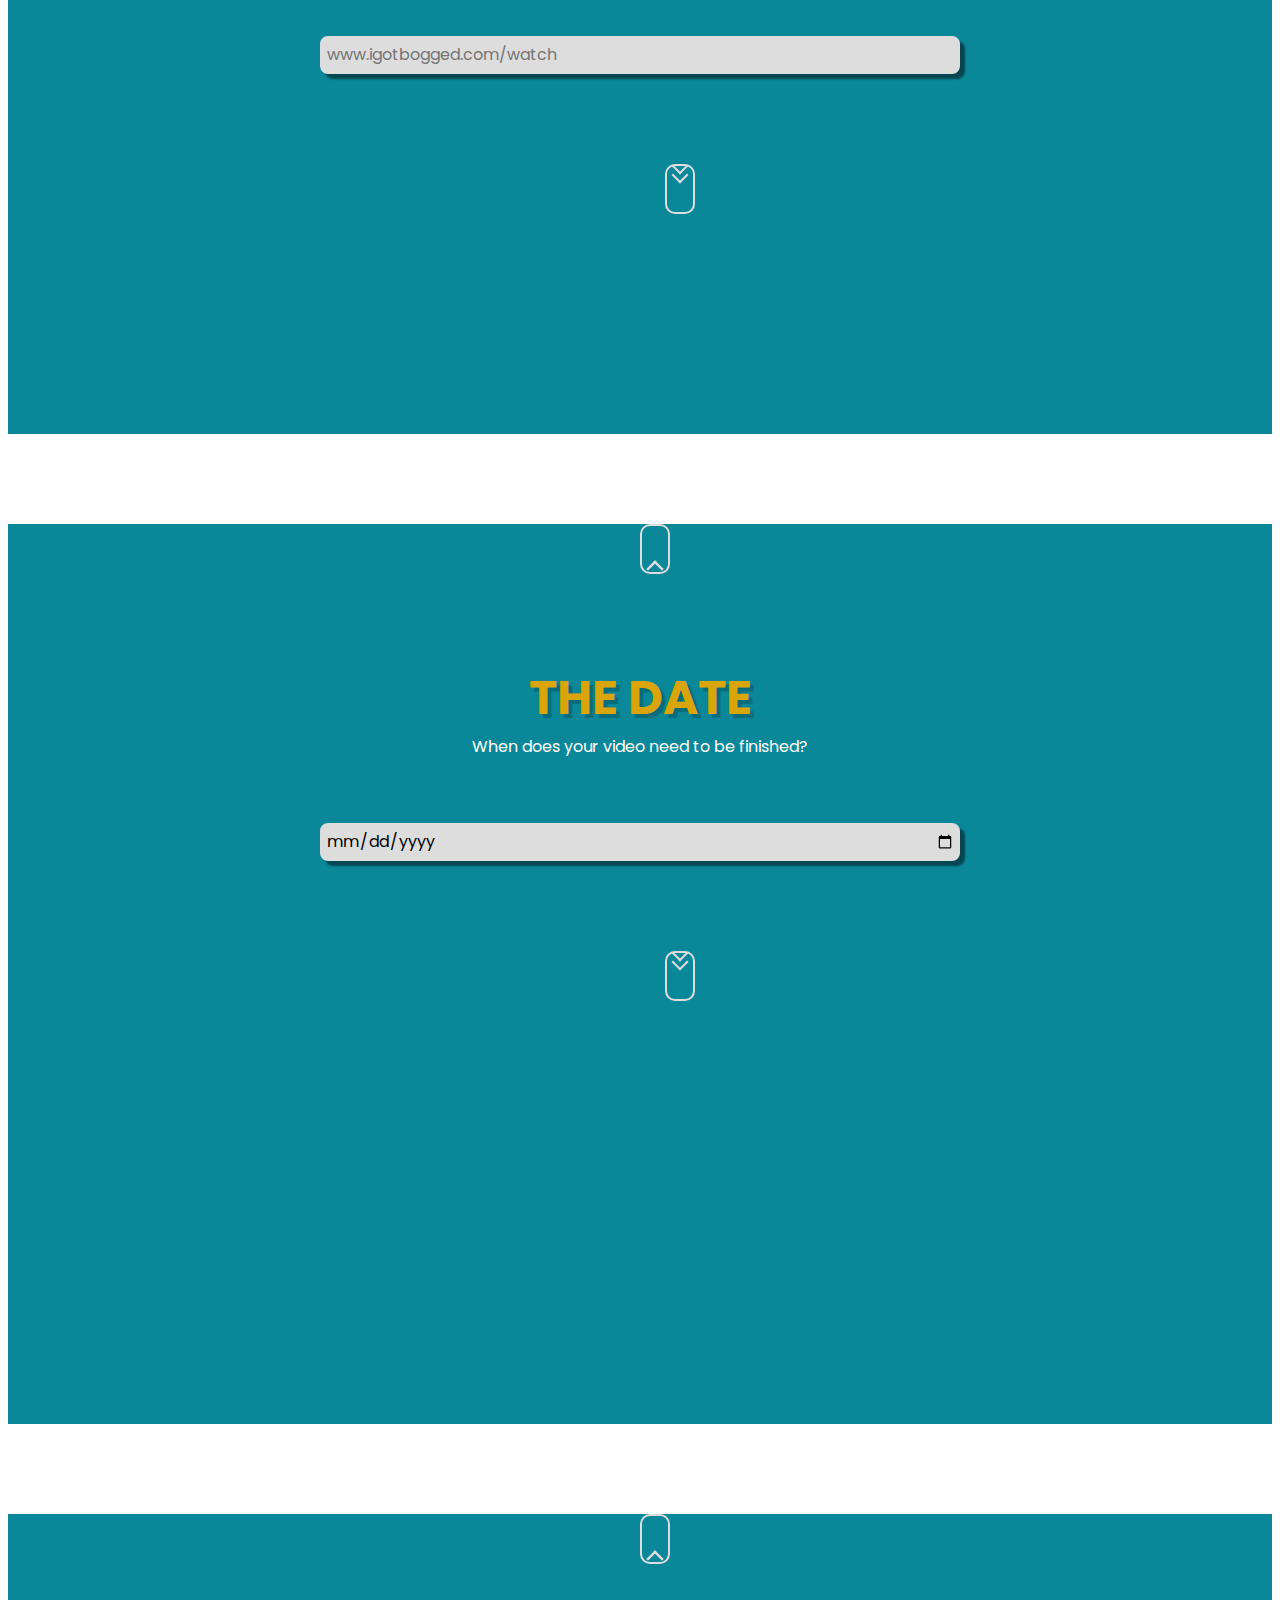
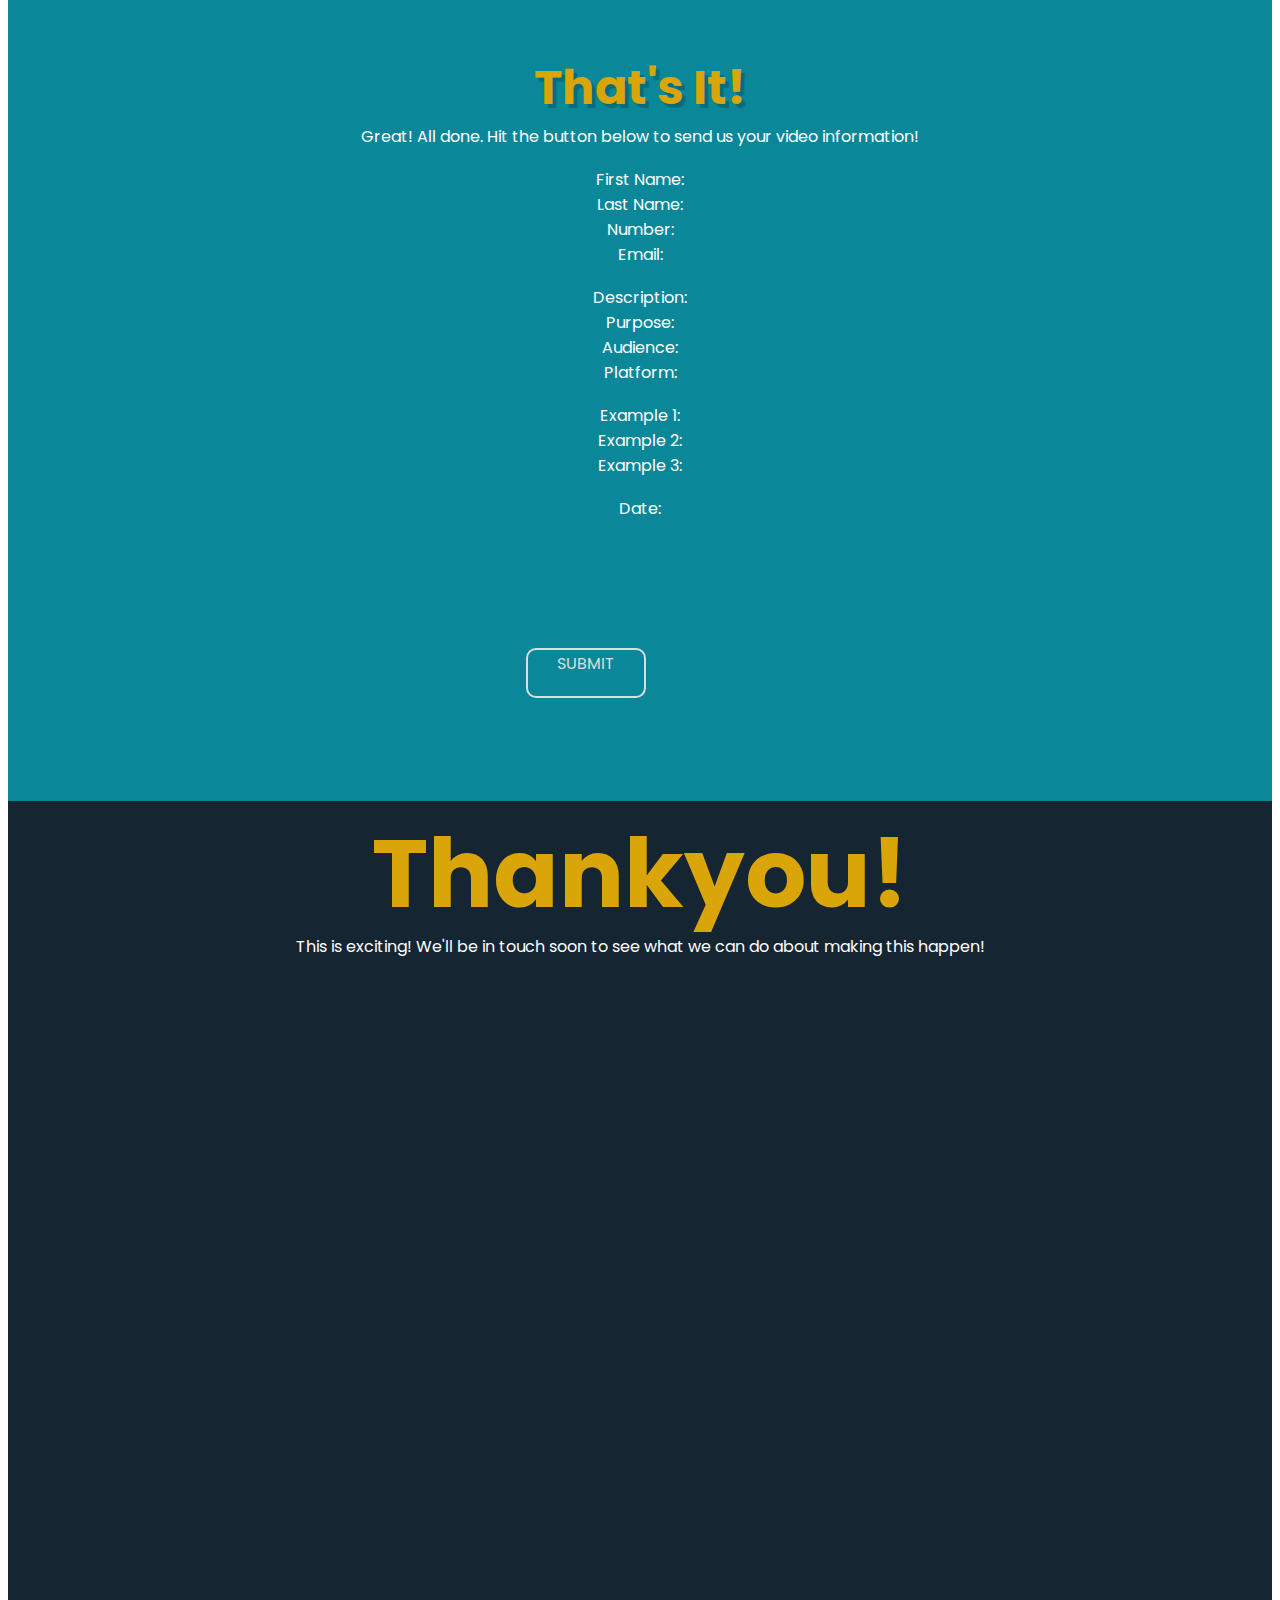
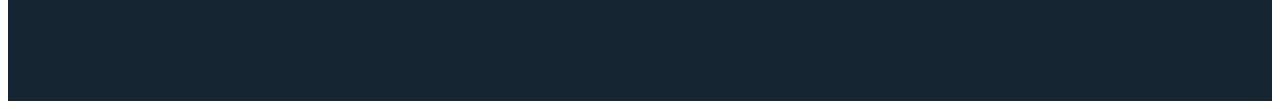
==== commit 62cbc678: "FEATR" ====
--- a/index.html
+++ b/index.html
@@ -60,6 +60,8 @@
                 e2.innerText = "Example 2: "+e2Col[0].value;
                 e3.innerText = "Example 3: "+e3Col[0].value;
                 dt.innerText = "Date: "+ dtCol[0].value;
+
+                window.location = window.location.href='#sec-9';
             }
           </script>
     </head>
@@ -67,112 +69,102 @@
     <body scroll="no" style="overflow: hidden">
         <section id="sec-1">
             <form name="submit-to-google-sheet">
-            <div class="container">
                 <h1>Welcome!</h1>
                 <p>Thanks for checking out lightworks! We'd love find out some more about you and your video!</p>
-                <button class="scroll-down" onclick="window.location.href='#sec-2';"></button>
-            </div>
+                <button type="button" class="scroll-down" onclick="window.location.href='#sec-2';"></button>
         </section>
         <section id="sec-2">
-            <div class="container">
                 <h2>YOUR DETAILS</h2>
                 <p>So we can contact you!</p>
                 <input placeholder="First Name" name="First">   
                 <input placeholder="Last Name" name="Last">
                 <input type="tel" placeholder="Phone Number" name="Number">
                 <input type="email" placeholder="Email" name="Email">
-                <button class="scroll-down" onclick="window.location.href='#sec-3';"></button>
-            </div>
+                <button type="button" class="scroll-down" onclick="window.location.href='#sec-3';"></button>
         </section>
         
         <section id="sec-3">
-            <div class="container">
-                <button class="scroll-up" onclick="window.location.href='#sec-2';"></button>
+                <button type="button" class="scroll-up" onclick="window.location.href='#sec-2';"></button>
                 <h2>VIDEO DESCRIPTION</h2>
                 <p>What's happening in the video? Explain in as much detail as you can! Include the duration!</p>
                 <textarea name="Description" class="large-input" placeholder="i.e. the video will feature 3 four wheel drives trecking around lots of different remote Australian places, which would be hard to get to with normal cars. There will be a dramatic voice over throughout, talking about adventure..."></textarea>
-                <button class="scroll-down" onclick="window.location.href='#sec-4';"></button>
-            </div>
+                <button type="button" class="scroll-down" onclick="window.location.href='#sec-4';"></button>
         </section>
 
         <section id="sec-4">
-            <div class="container">
-                <button class="scroll-up" onclick="window.location.href='#sec-3';"></button>
+                <button type="button" class="scroll-up" onclick="window.location.href='#sec-3';"></button>
                 <h2>THE PURPOSE</h2>
                 <p>What made you decide to make this video?</p>
                 <textarea name="Purpose" class="large-input" placeholder="i.e. We realised that people weren't aware of the freedom 4 wheel drives can give them!"></textarea>
-                <button class="scroll-down" onclick="window.location.href='#sec-5';"></button> 
-            </div>
+                <button type="button" class="scroll-down" onclick="window.location.href='#sec-5';"></button> 
         </section>
 
         <section id="sec-5">
-            <div class="container">
-                <button class="scroll-up" onclick="window.location.href='#sec-4';"></button>
+                <button type="button" class="scroll-up" onclick="window.location.href='#sec-4';"></button>
                 <h2>THE AUDIENCE</h2>
                 <p>What age/type of people will be most interested in your video?</p>
                 <textarea name="Audience" class="large-input" placeholder="i.e. 30 - 45 year old men who drive 4 wheel drives..."></textarea>
-                <button class="scroll-down" onclick="window.location.href='#sec-6';"></button>
-            </div>
+                <button type="button" class="scroll-down" onclick="window.location.href='#sec-6';"></button>
         </section>
 
         <section id="sec-6">
-            <div class="container">
-                <button class="scroll-up" onclick="window.location.href='#sec-5';"></button>
+                <button type="button" class="scroll-up" onclick="window.location.href='#sec-5';"></button>
                 <h2>THE PLATFORM</h2>
                 <p>Where will the video be played? Instagram? To a live audience? etc.</p>
                 <textarea name="Platform" class="large-input" placeholder="i.e. Instagram and at a conference with 300 people..."></textarea>
-                <button class="scroll-down" onclick="window.location.href='#sec-7';"></button>
-            </div>
+                <button type="button" class="scroll-down" onclick="window.location.href='#sec-7';"></button>
         </section>
 
         <section id="sec-7">
-            <div class="container">
                 <button class="scroll-up" onclick="window.location.href='#sec-6';"></button>
                 <h2>EXAMPLES</h2>
                 <p>Have you found any similar videos that demonstrate what you want to do? Paste the links below!</p>
                 <input type="url" name="Example 1" placeholder="www.Epic4WD.com/watch">   
                 <input type="url" name="Example 2" placeholder="www.sandsurfing.com/watch">
                 <input type="url" name="Example 3" placeholder="www.igotbogged.com/watch">
-                <button class="scroll-down" onclick="window.location.href='#sec-8';"></button>
-            </div>
+                <button type="button" class="scroll-down" onclick="window.location.href='#sec-8';"></button>
         </section>
 
         <section id="sec-8">
-            <div class="container">
-                <button class="scroll-up" onclick="window.location.href='#sec-7';"></button>
+                <button type="button" class="scroll-up" onclick="window.location.href='#sec-7';"></button>
                 <h2>THE DATE</h2>
                 <p>When does your video need to be finished?</p>
                 <input name="Date" type="date" placeholder="June 30th, 2022">   
-                <button class="scroll-down" onclick="window.location.href='#sec-9';"></button>
-            </div>
+                <button type="button" class="scroll-down" onclick="displayData()"></button>
         </section>
 
         <section id="sec-9">
-            <div class="container">
-                <button class="scroll-up" onclick="window.location.href='#sec-8';"></button>
+                <button type="button" class="scroll-up" onclick="window.location.href='#sec-8';"></button>
                 <h2>That's It!</h2>
                 <p>Great! All done. Hit the button below to send us your video information!</p>
                 <br>
                 <div class="leftAlign">
                     <p1 Id="firstName">First Name:</p1>
+                    <br>
                     <p1 Id="lastName">Last Name: </p1>
+                    <br>
                     <p1 Id="number">Number: </p1>
+                    <br>
                     <p1 Id="email">Email: </p1>
                     <br>
+                    <br>
                     <p1 Id="description">Description: </p1>
+                    <br>
                     <p1 Id="purpose">Purpose: </p1>
+                    <br>
                     <p1 Id="audience">Audience: </p1>
+                    <br>
                     <p1 Id="platform">Platform: </p1>
                     <br>
+                    <br>
                     <p1 Id="ex1">Example 1: </p1>
-                    <p1 Id="ex2">Example 2: </p1>
-                    <p1 Id="ex3">Example 3: </p1>
+                    <br>
+                    <p1 Id="ex2">Example 2: </p1> <br>
+                    <p1 Id="ex3">Example 3: </p1> <br>
                     <br>
                     <p1 Id="date">Date: </p1>
                 </div>
-                <a href="#sec-10">
-                    <button onclick="runData()" type="button">SUBMIT</button>
-                </a>
+                    <button onclick="window.location.href='#sec-10'" type="button">SUBMIT</button>
             </div>
         </section>
         <section id="sec-10">
--- a/style.css
+++ b/style.css
@@ -9,6 +9,7 @@
 
 html
 {
+    scroll-behavior: smooth;
 }
 
 p {
@@ -23,9 +24,8 @@
     p1
    {
     font-family: 'Poppins', sans-serif;
-    margin: 0% 60% 0% 14%;
     color: var(--font-color);
-    text-justify: distribute;
+    text-justify: distribute-all-lines;
     position: relative;
     text-align: left;
    }
@@ -81,11 +81,13 @@
     width: 120px;
     border: 2px solid var(--primary-color);
     margin: 10% 0 0 0;
+    display:grid;
     position: relative;
     left: 41%;
     border-radius: 10px;
     cursor: pointer;
     transition: .1s;
+    text-align: center;
  }
  
  button:hover
@@ -107,11 +109,10 @@
     border: 5px solid var(--primary-color);
     width: 100%;
     min-height: 2.4em;
+    width: 50vw;
     border-radius: 0.5em;
     margin: 5% 0 0 0;
     font-size: 100%;
-    position: relative;
-    display: flex;
     box-shadow: 5px 5px 2px rgba(0, 0, 0, 0.479);
     transition: 0.2s;
  }
@@ -130,8 +131,9 @@
  {
     min-height: 100vh;
     width: 100%;
-    display: flex;
     justify-content: center;
+    align-items: center;
+    text-align: center;
  }
 
  #sec-1
@@ -144,7 +146,6 @@
 #sec-2
 {
     background-color: var(--secondary-color);
-    align-items: center;
 }
 
 #sec-3
@@ -204,8 +205,6 @@
     border-radius: 0.5em;
     margin: 3% 0 0 0;
     font-size: 100%;
-    position: relative;
-    display: flex;
     justify-content: left;
     box-shadow: 5px 5px 2px rgba(0, 0, 0, 0.479);
     transition: 0.2s;
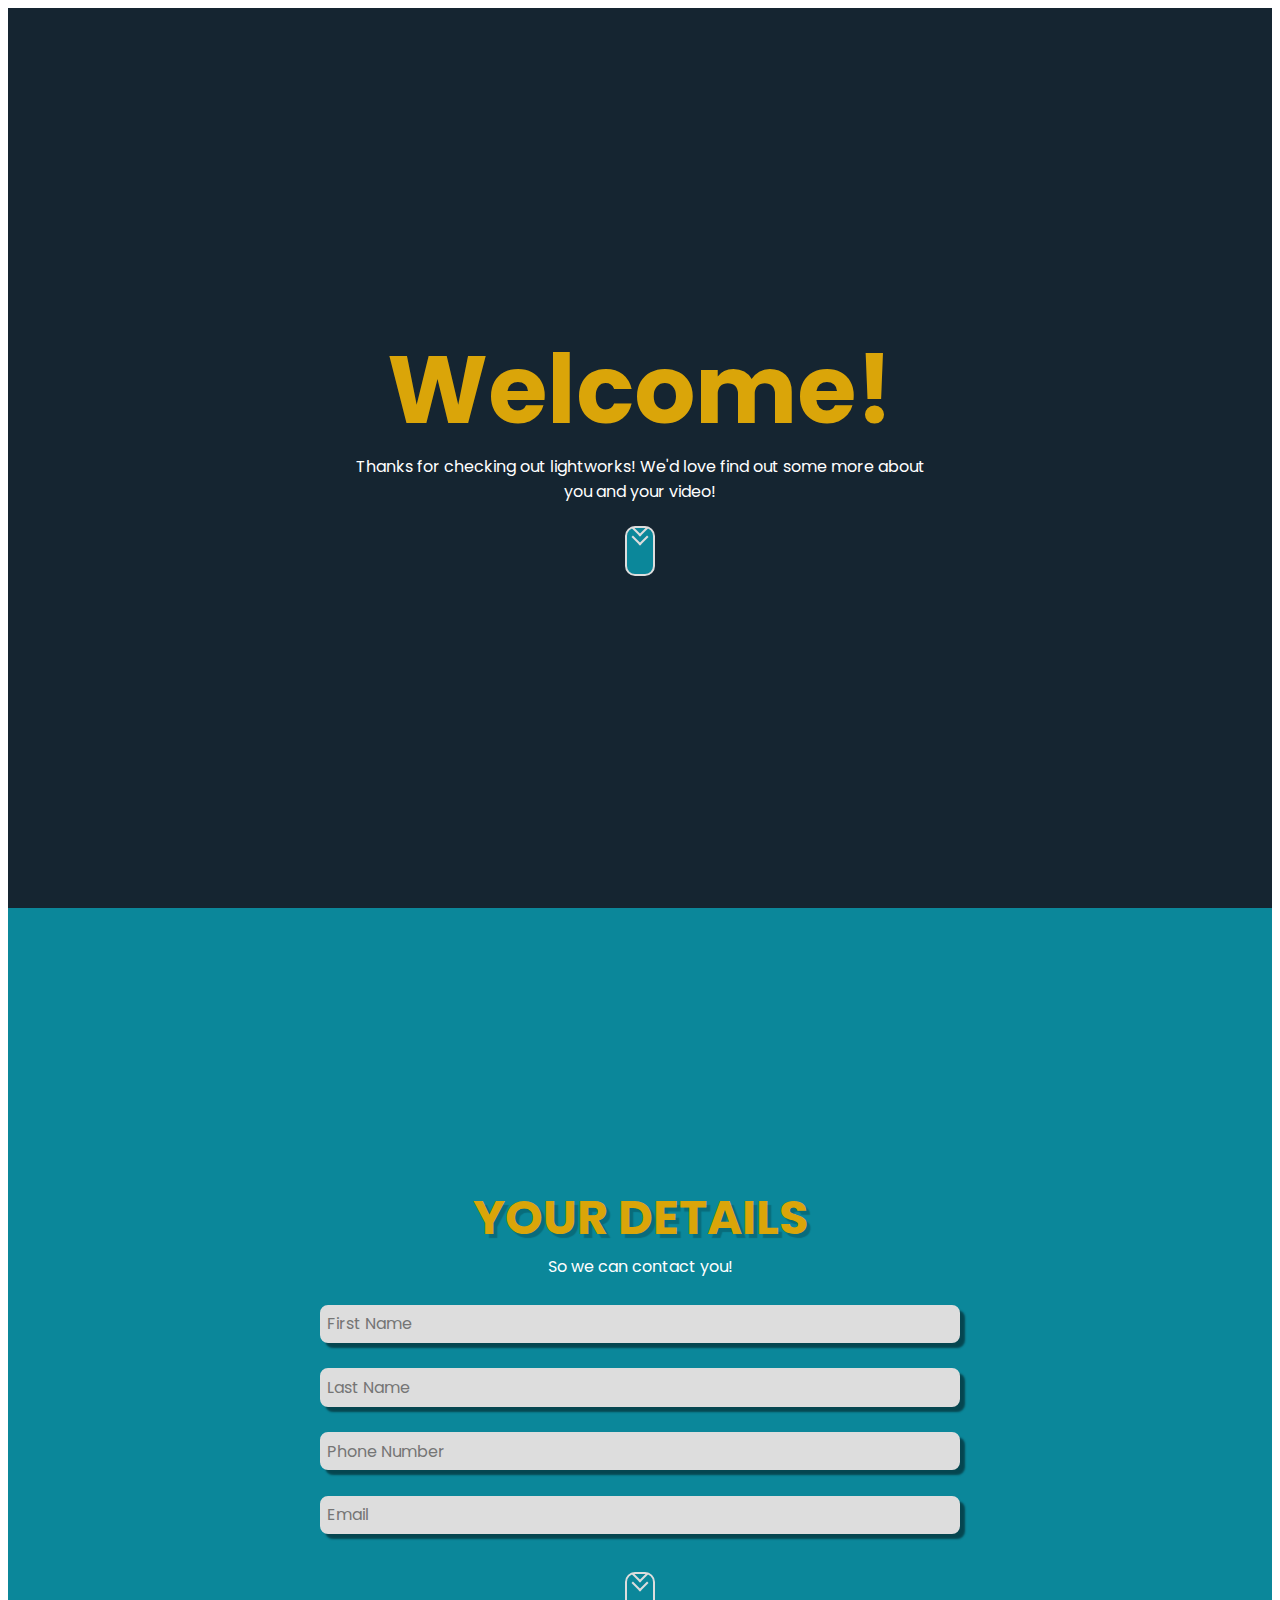
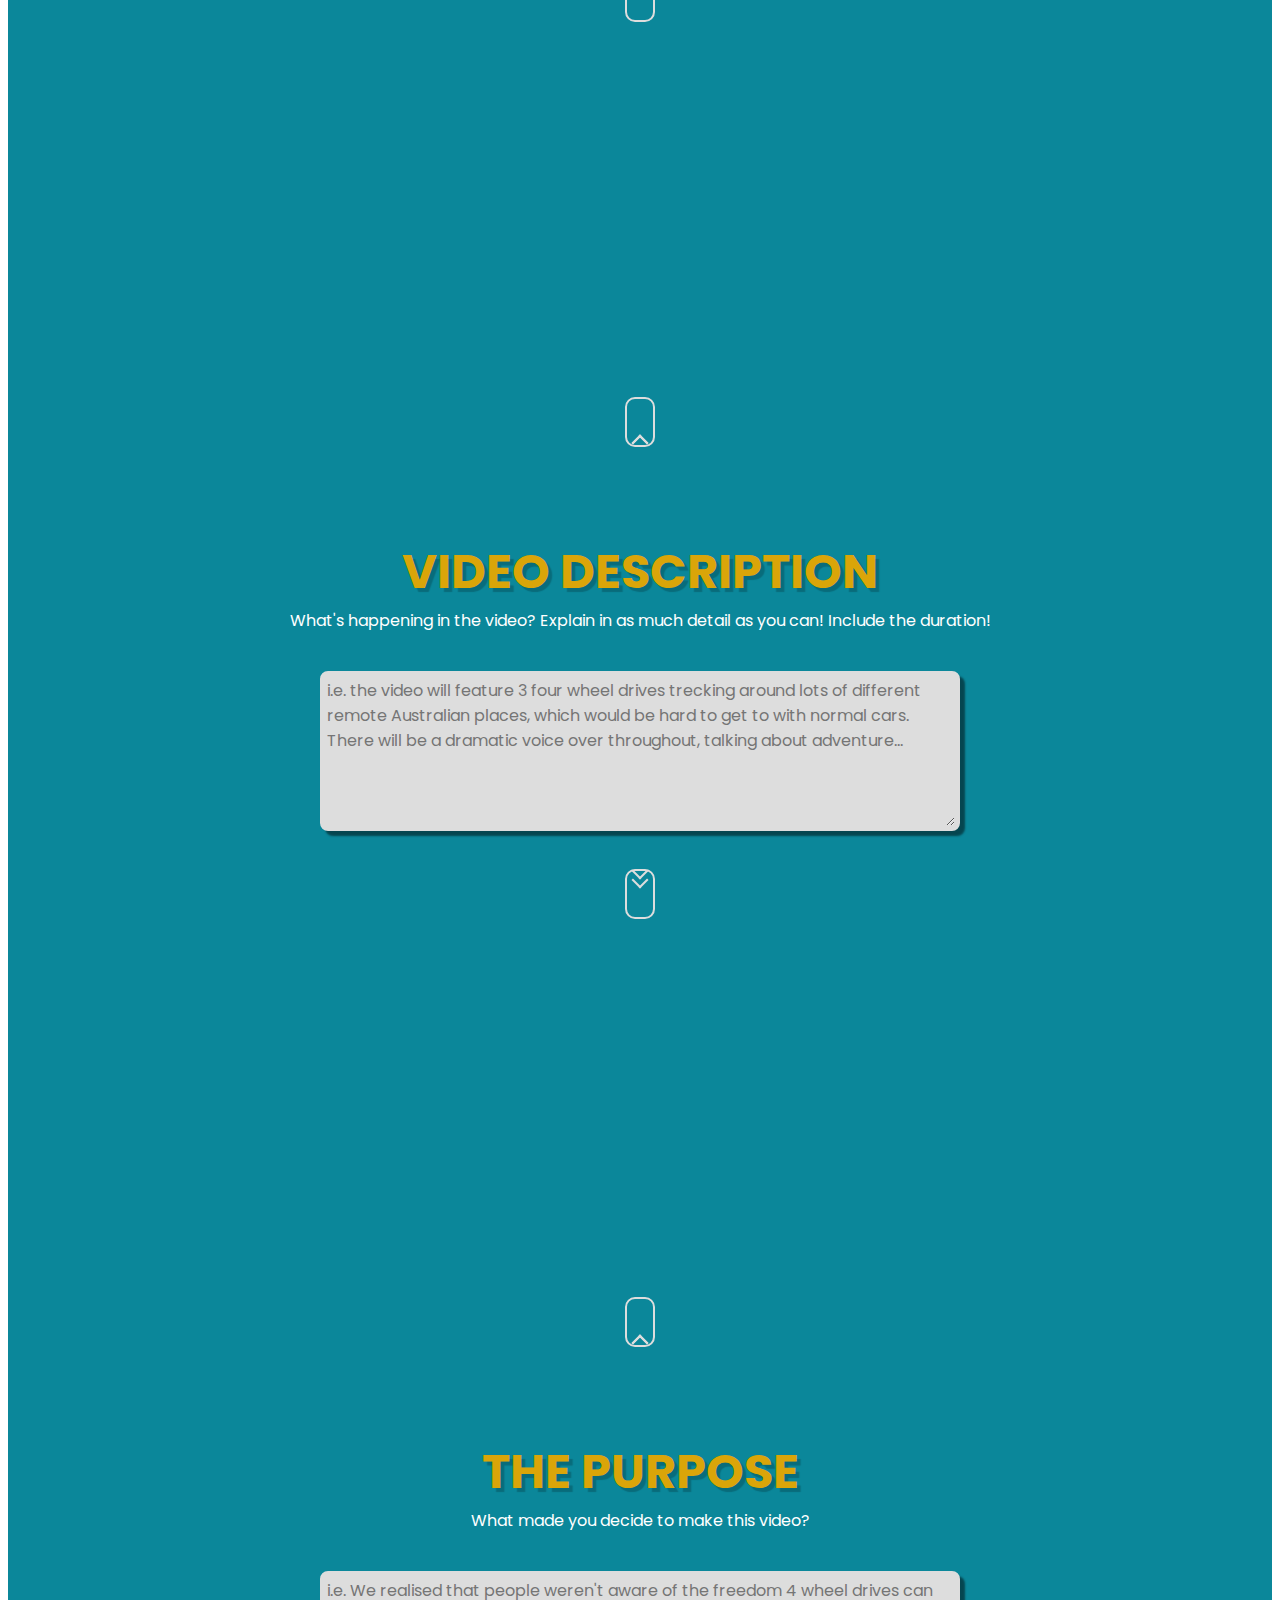
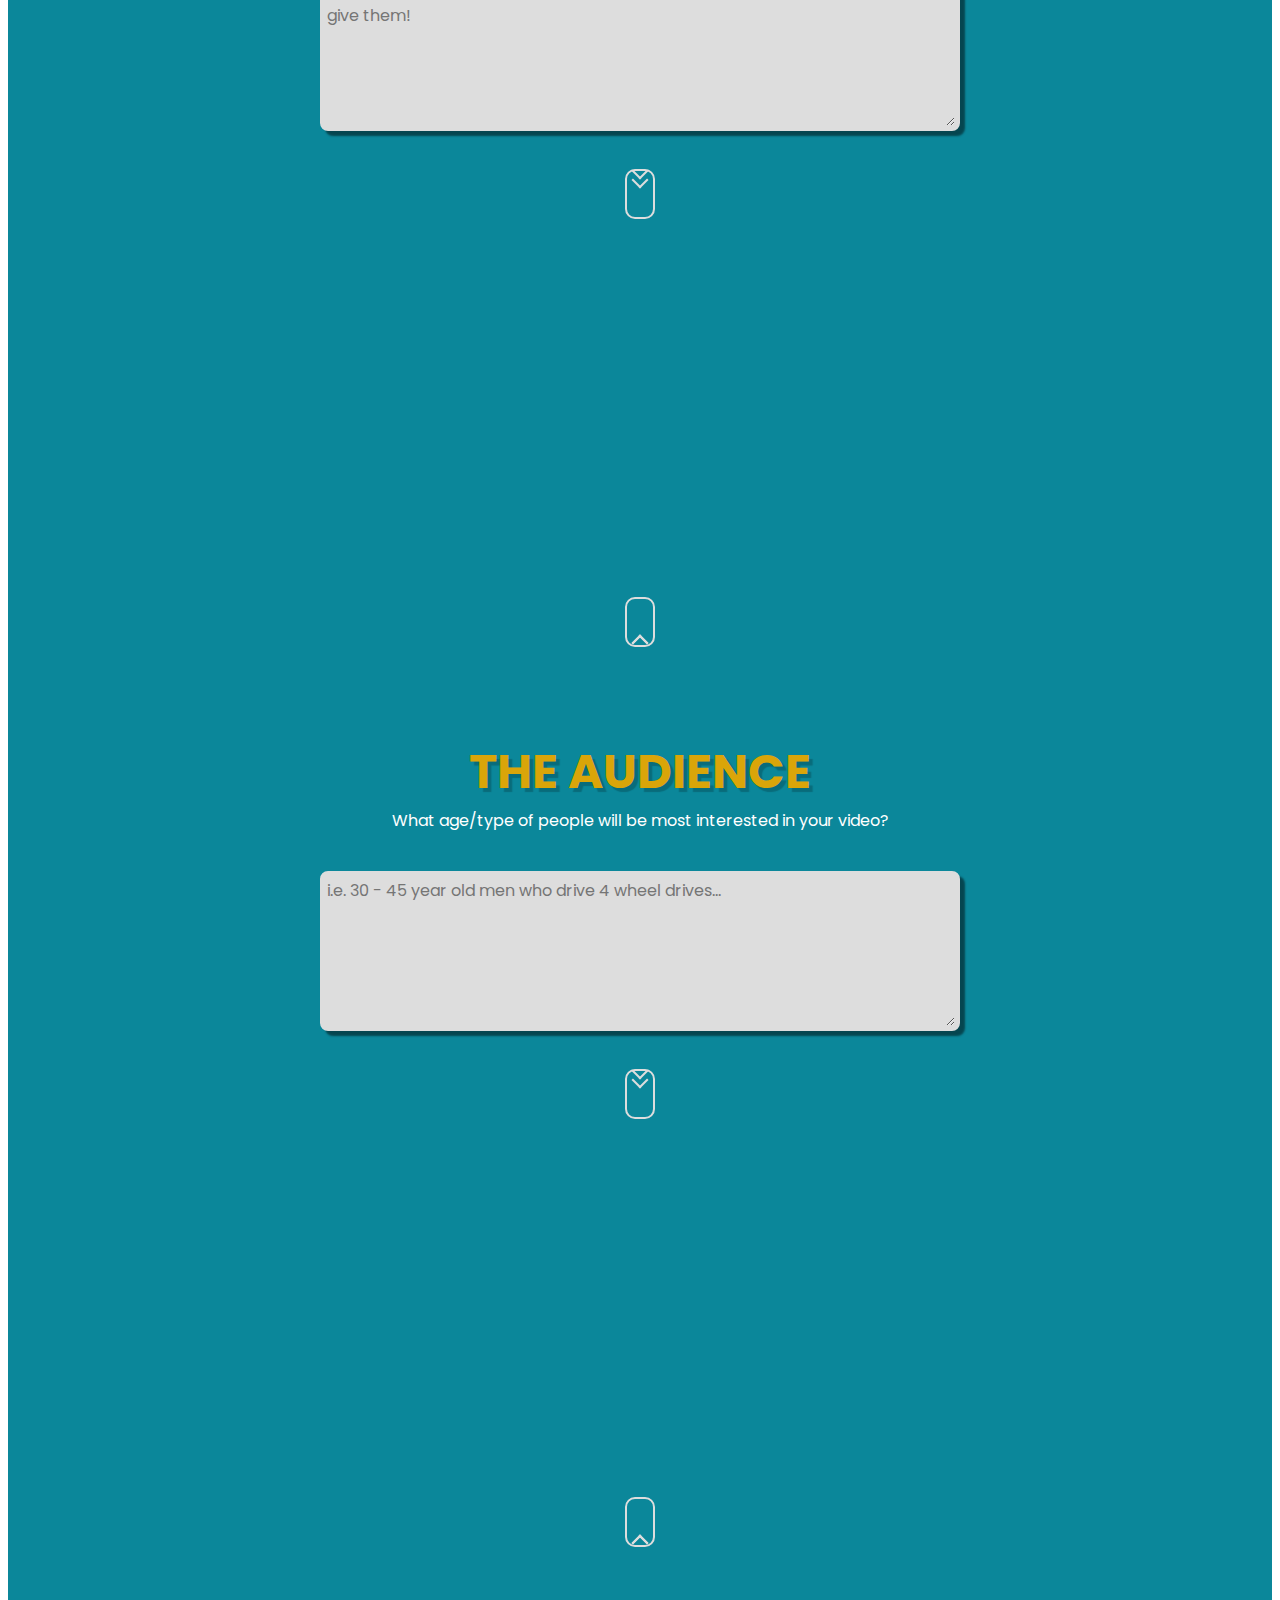
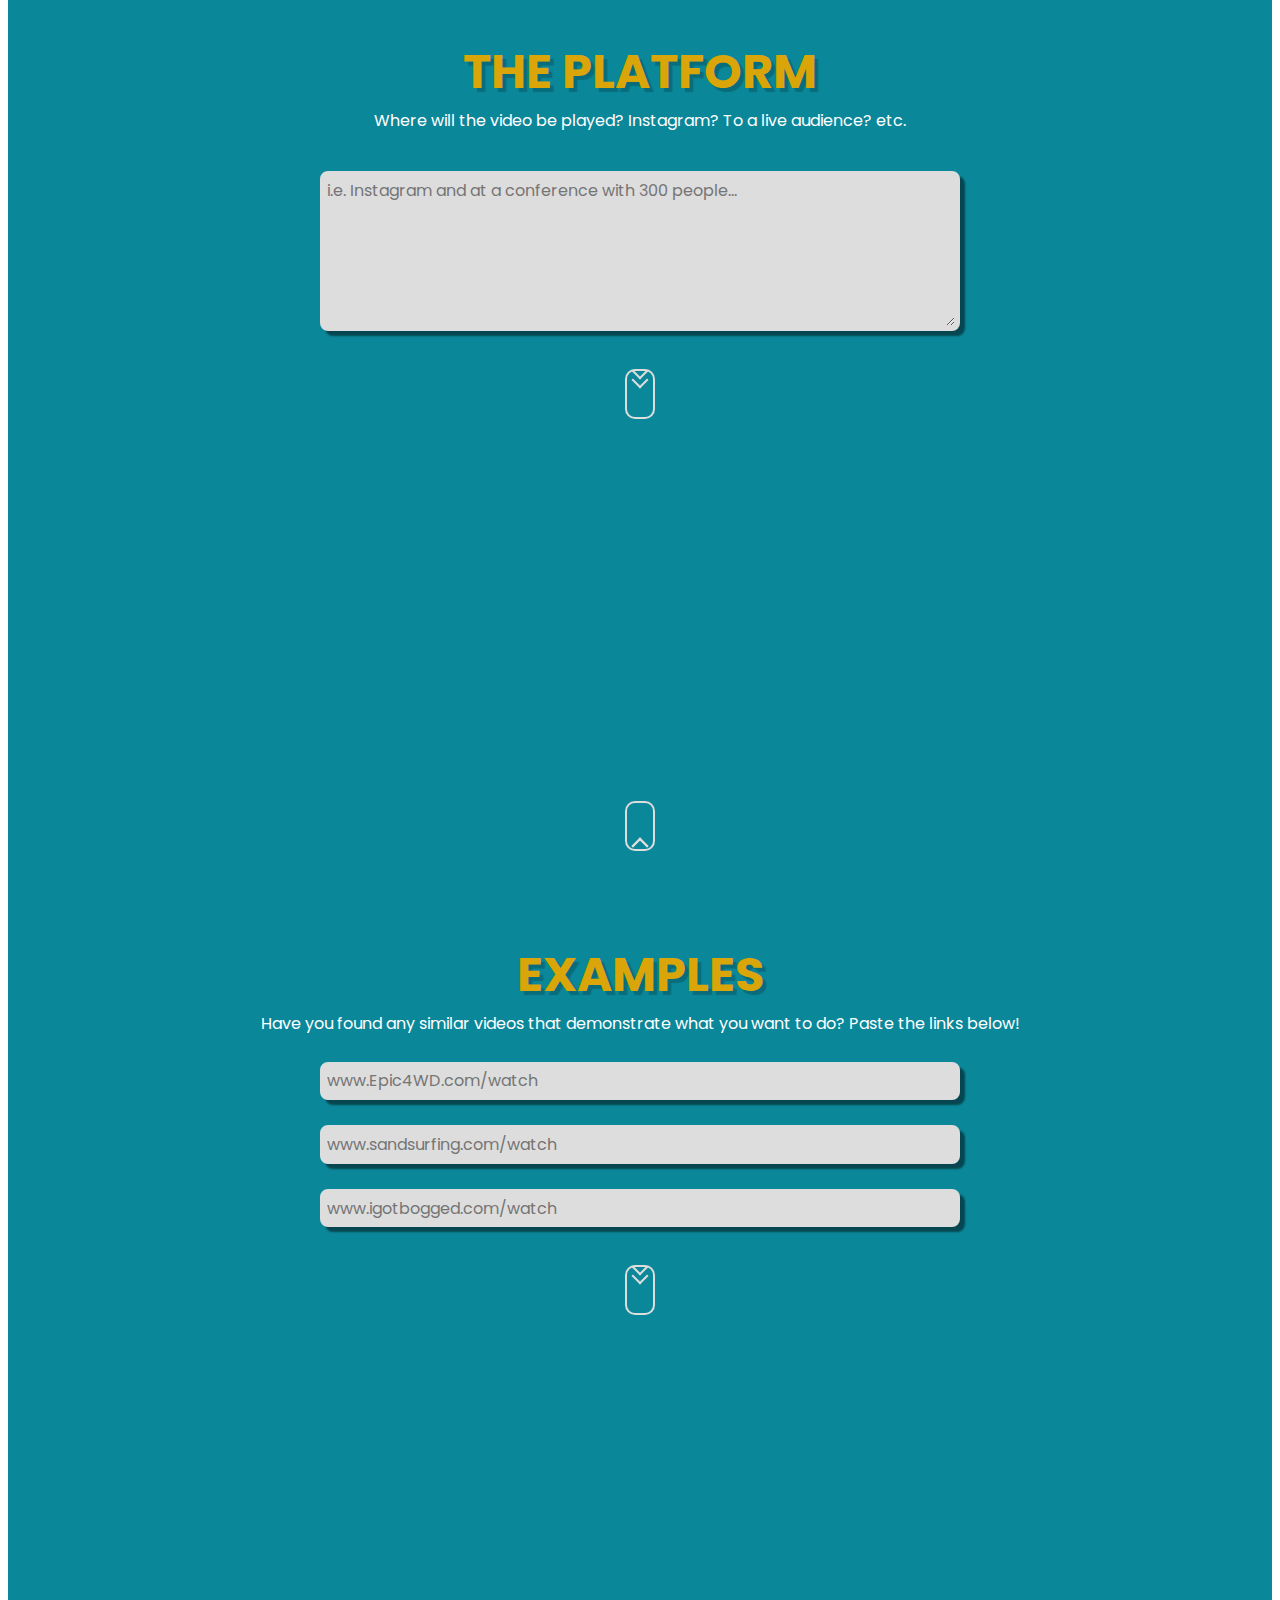
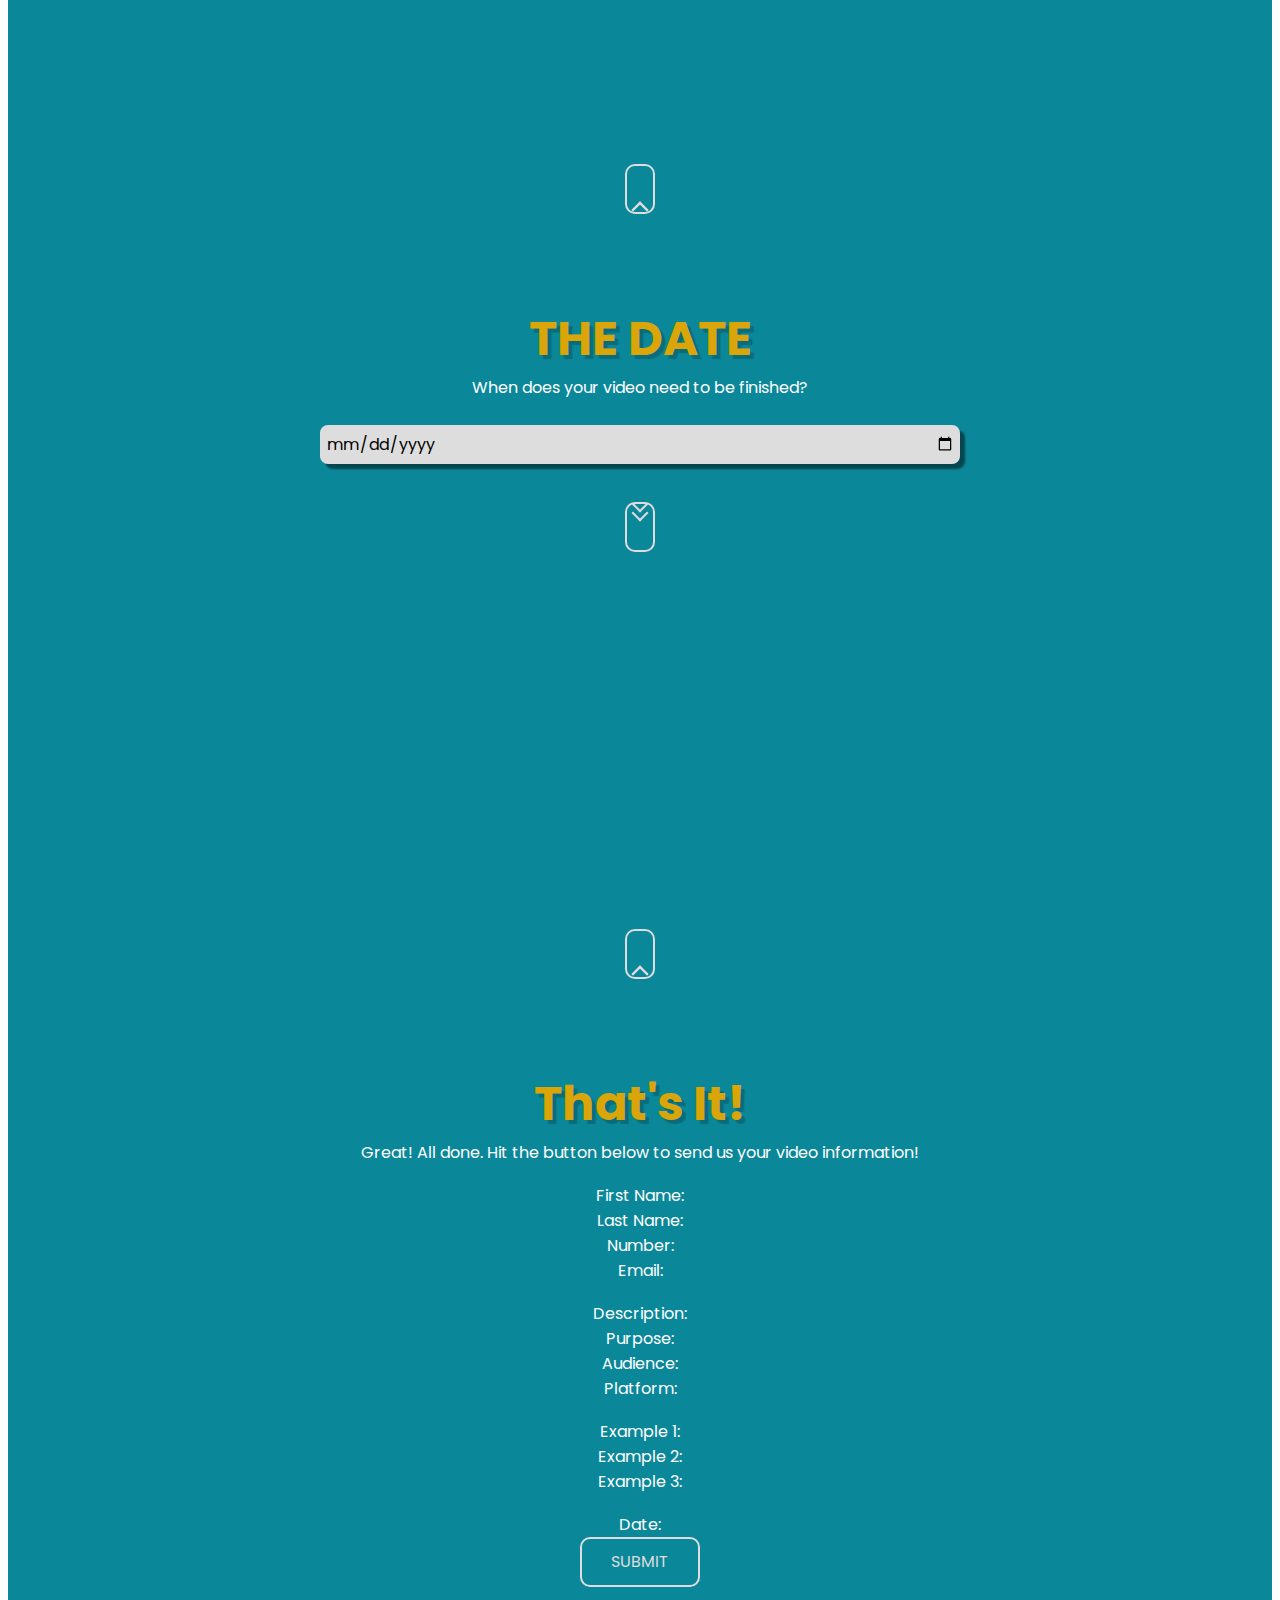
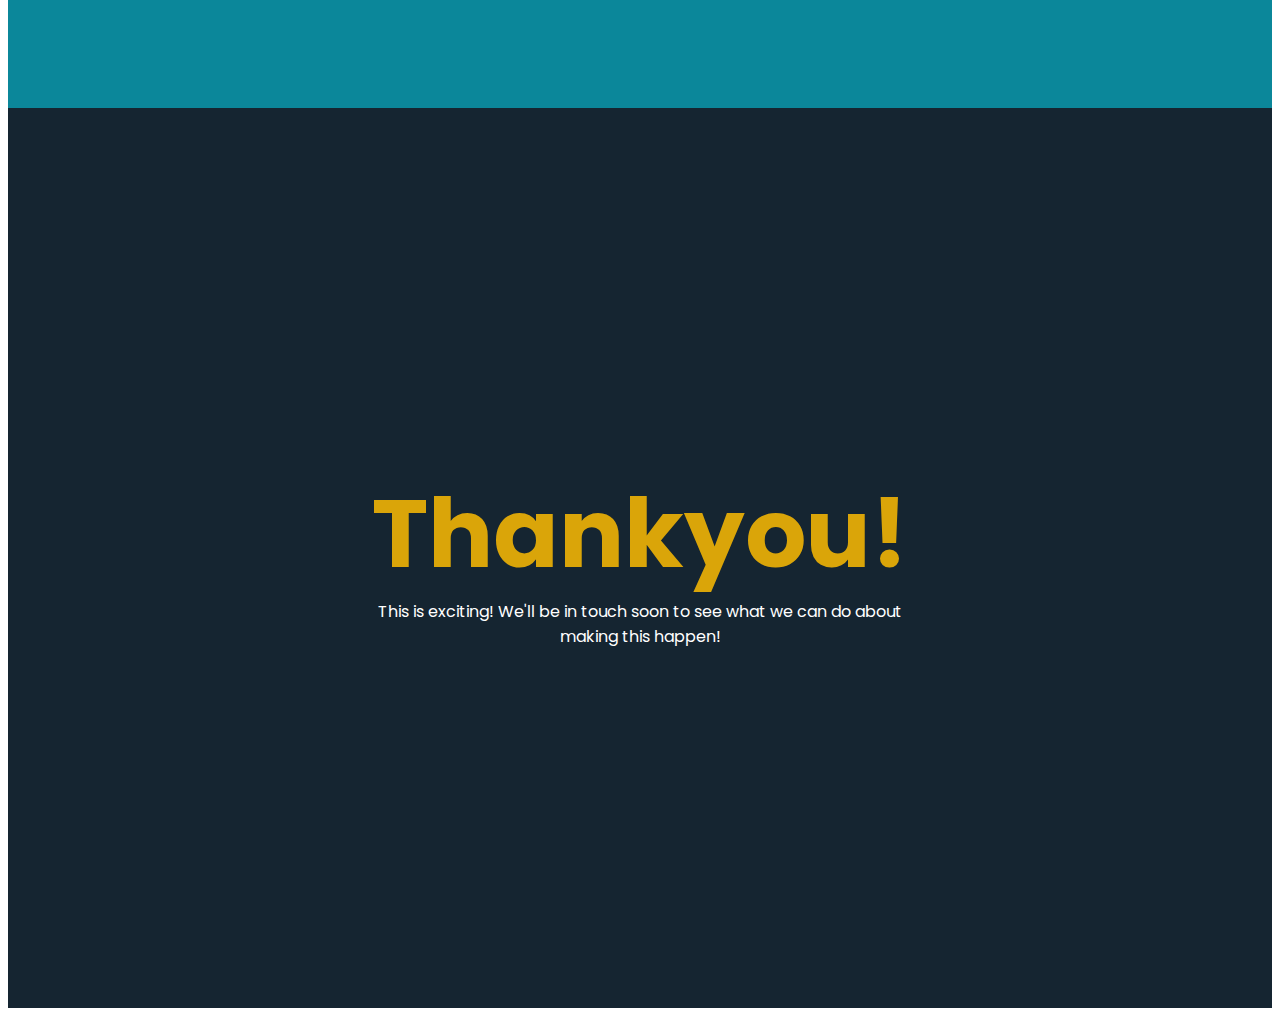
==== commit 31ca8a03: "FEAT FIxed stuff" ====
--- a/index.html
+++ b/index.html
@@ -72,7 +72,7 @@
                 <h1>Welcome!</h1>
                 <p>Thanks for checking out lightworks! We'd love find out some more about you and your video!</p>
                 <button type="button" class="scroll-down" onclick="window.location.href='#sec-2';"></button>
-        </section>
+            </section>
         <section id="sec-2">
                 <h2>YOUR DETAILS</h2>
                 <p>So we can contact you!</p>
@@ -81,7 +81,7 @@
                 <input type="tel" placeholder="Phone Number" name="Number">
                 <input type="email" placeholder="Email" name="Email">
                 <button type="button" class="scroll-down" onclick="window.location.href='#sec-3';"></button>
-        </section>
+            </section>
         
         <section id="sec-3">
                 <button type="button" class="scroll-up" onclick="window.location.href='#sec-2';"></button>
--- a/style.css
+++ b/style.css
@@ -80,14 +80,8 @@
     height: 50px;
     width: 120px;
     border: 2px solid var(--primary-color);
-    margin: 10% 0 0 0;
-    display:grid;
-    position: relative;
-    left: 41%;
     border-radius: 10px;
-    cursor: pointer;
     transition: .1s;
-    text-align: center;
  }
  
  button:hover
@@ -111,7 +105,7 @@
     min-height: 2.4em;
     width: 50vw;
     border-radius: 0.5em;
-    margin: 5% 0 0 0;
+    margin: 2% 0 0 0;
     font-size: 100%;
     box-shadow: 5px 5px 2px rgba(0, 0, 0, 0.479);
     transition: 0.2s;
@@ -134,13 +128,13 @@
     justify-content: center;
     align-items: center;
     text-align: center;
+    display: flex;
+    flex-direction: column;
  }
 
  #sec-1
  {
     background-color: var(--bg-color);
-    position: relative;
-    align-items: center;
  }
 
 #sec-2
@@ -151,48 +145,40 @@
 #sec-3
 {
     background-color: var(--secondary-color);
-    align-items: center;
 }
 
 #sec-4
 {
     background-color: var(--secondary-color);
-    align-items: center;
 }
 
 #sec-5
 {
     background-color: var(--secondary-color);
-    align-items: center;
 }
 
 #sec-6
 {
     background-color: var(--secondary-color);
-    align-items: center;
 }
 
 #sec-7
 {
     background-color: var(--secondary-color);
-    align-items: center;
 }
 
 #sec-8
 {
     background-color: var(--secondary-color);
-    align-items: center;
 }
 #sec-9
 {
     background-color: var(--secondary-color);
-    align-items: center;
 }
 
 #sec-10
 {
     background-color: var(--bg-color);
-    align-items: center;
 }
 
 textarea
@@ -216,12 +202,9 @@
     height: 50px;
     width: 30px;
     border: 2px solid var(--primary-color);
-    margin: 10vh 0 0 0;
-    position: relative;
-    left: 52%;
-    bottom: 10%;
+    position: relative;
     border-radius: 10px;
-    cursor: pointer;
+    margin: 3% 0 0 0;
 }
 
 .scroll-down::before,
@@ -276,13 +259,10 @@
     height: 50px;
     width: 30px;
     border: 2px solid var(--primary-color);
-    margin: 10vh 0 0 0;
-    position: relative;
-    left: 50%;
-    top: 10%;
+    position: relative;
     border-radius: 10px;
+    margin: 0 0 0 0;
     cursor: pointer;
-    transition: .3s;
 }
 
 .scroll-up:hover
